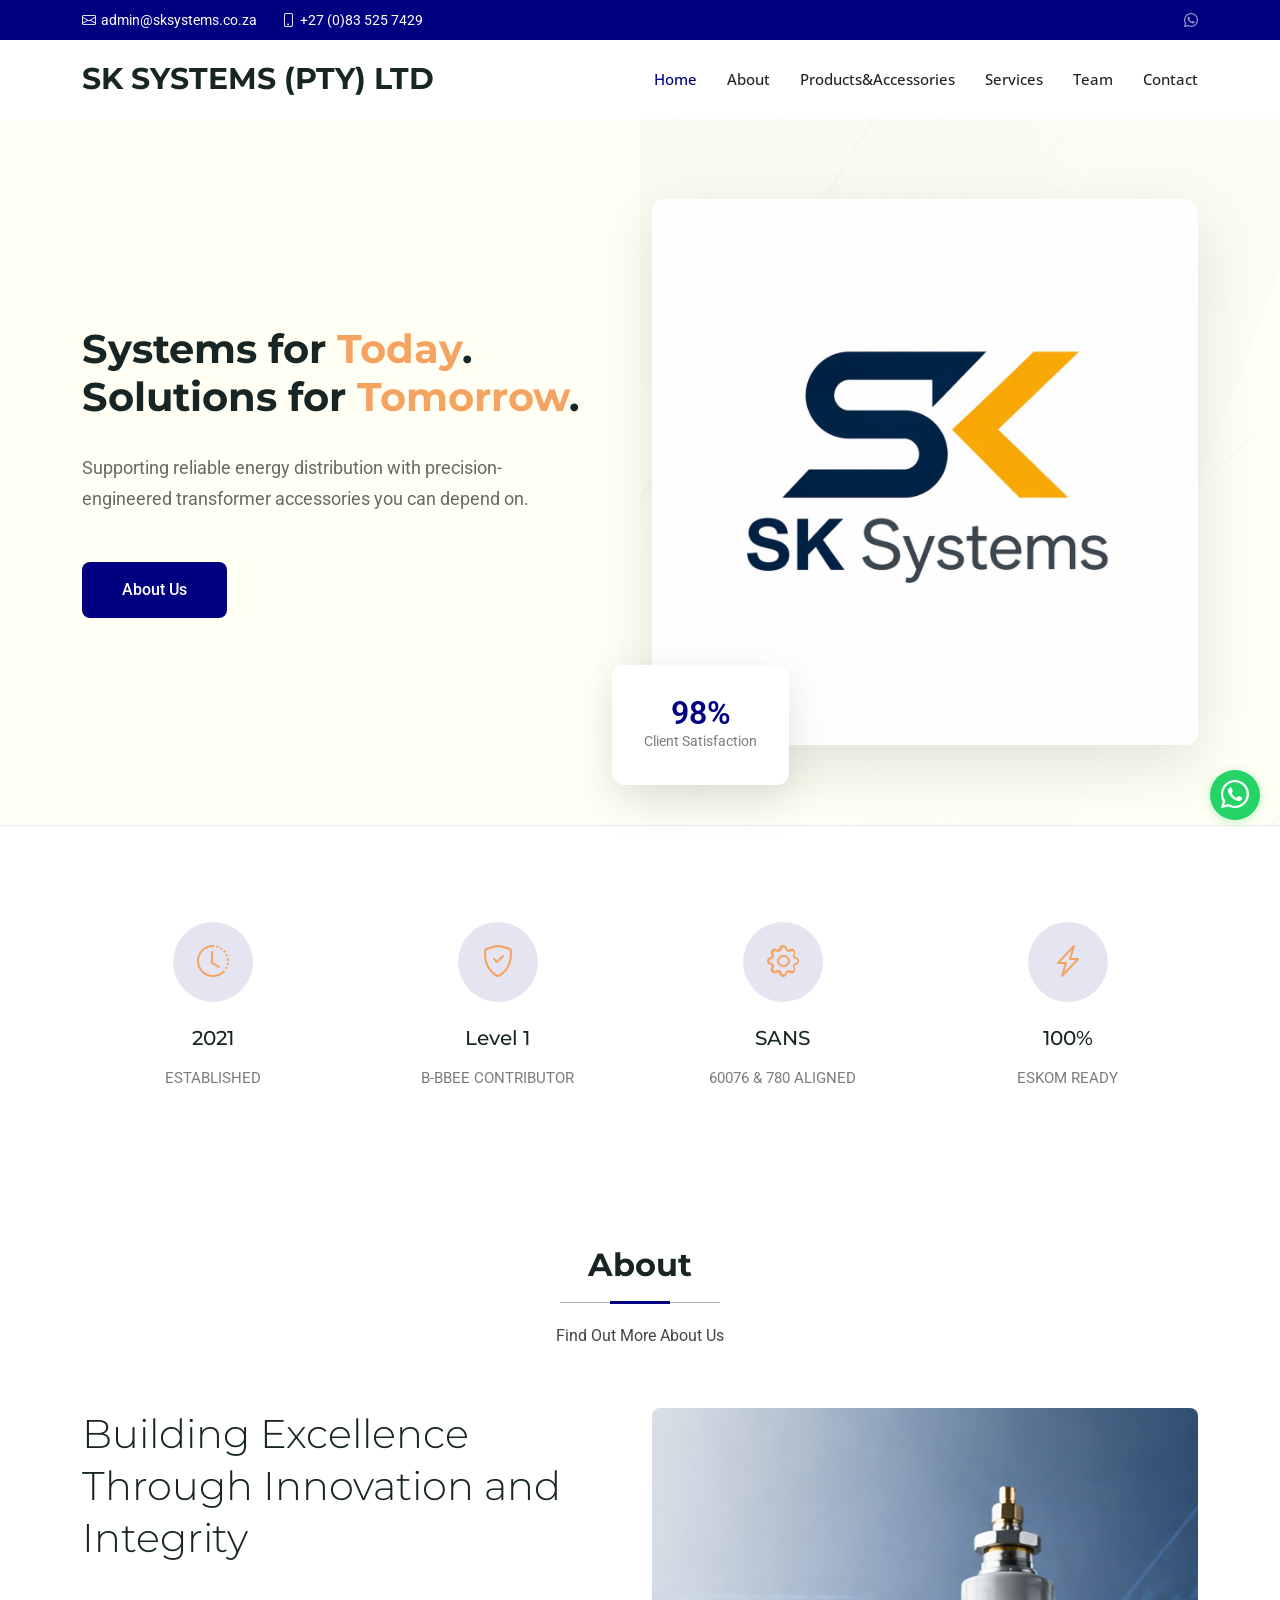
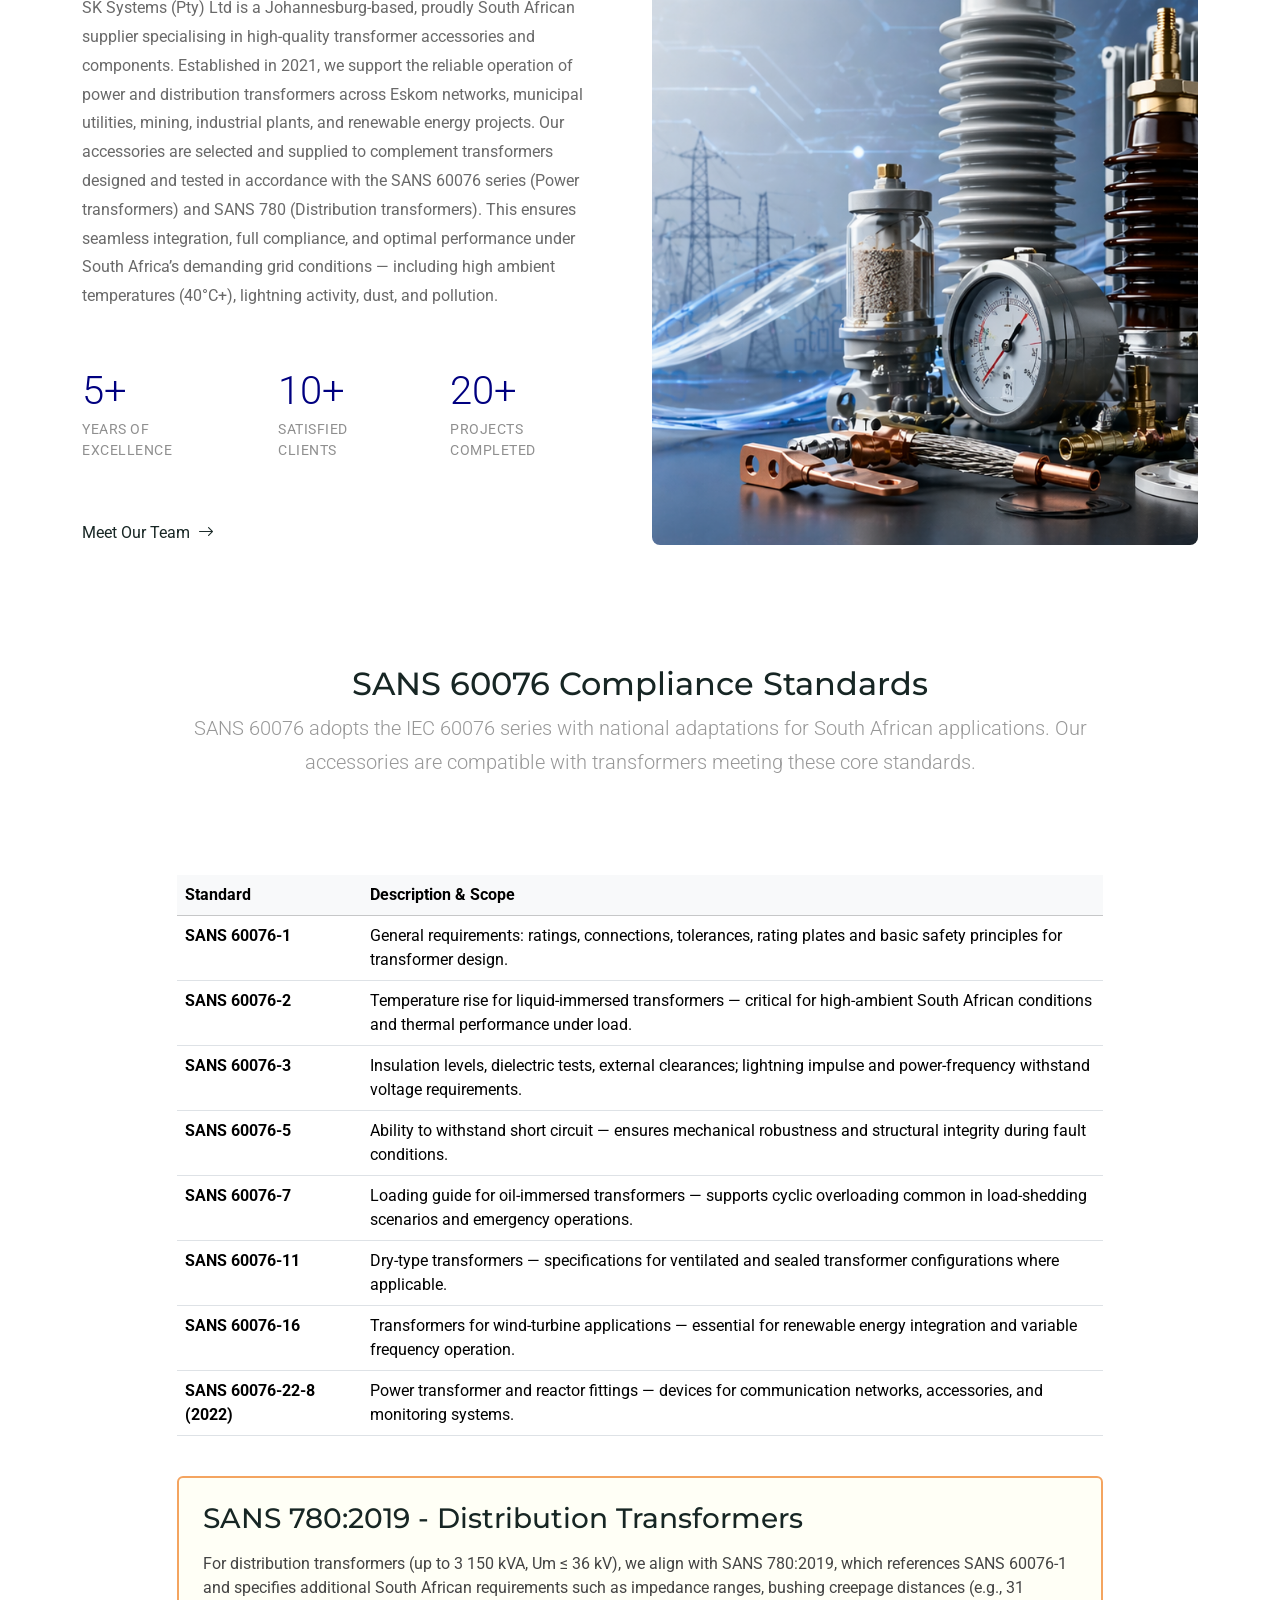
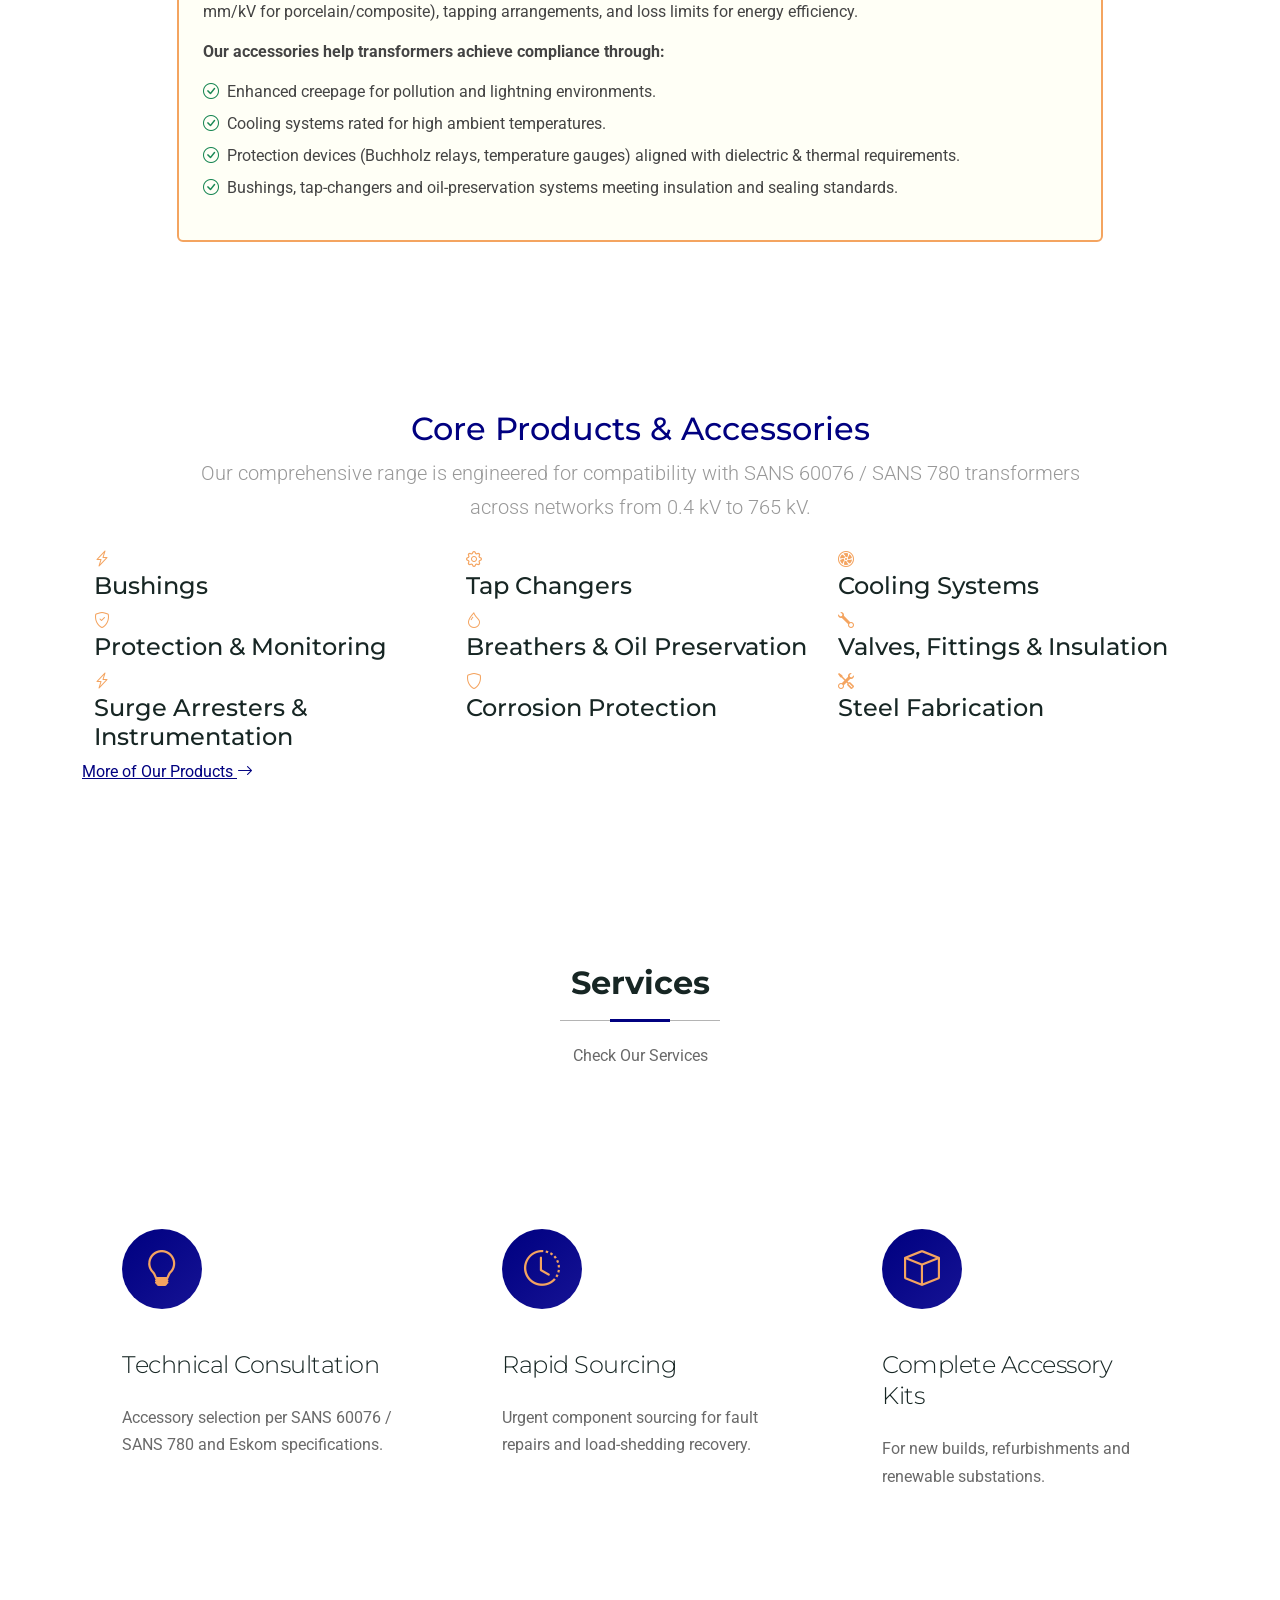
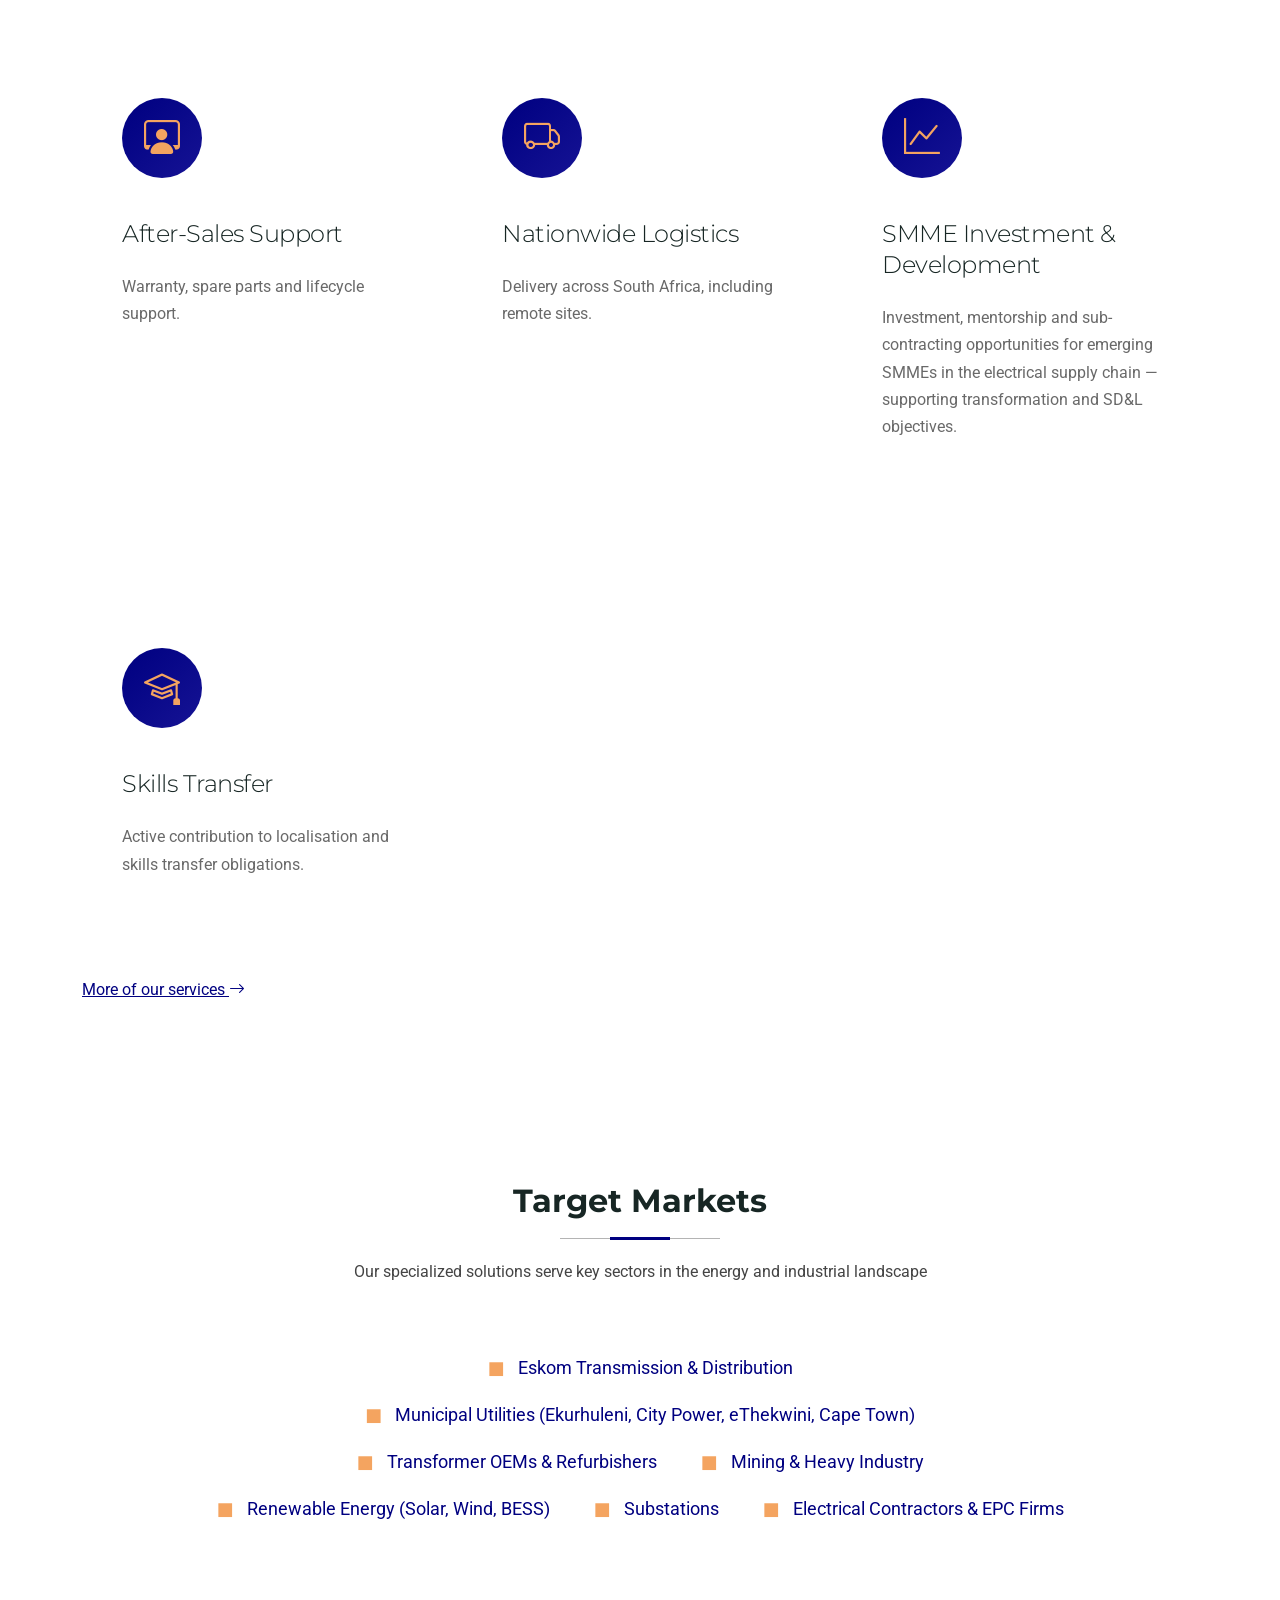
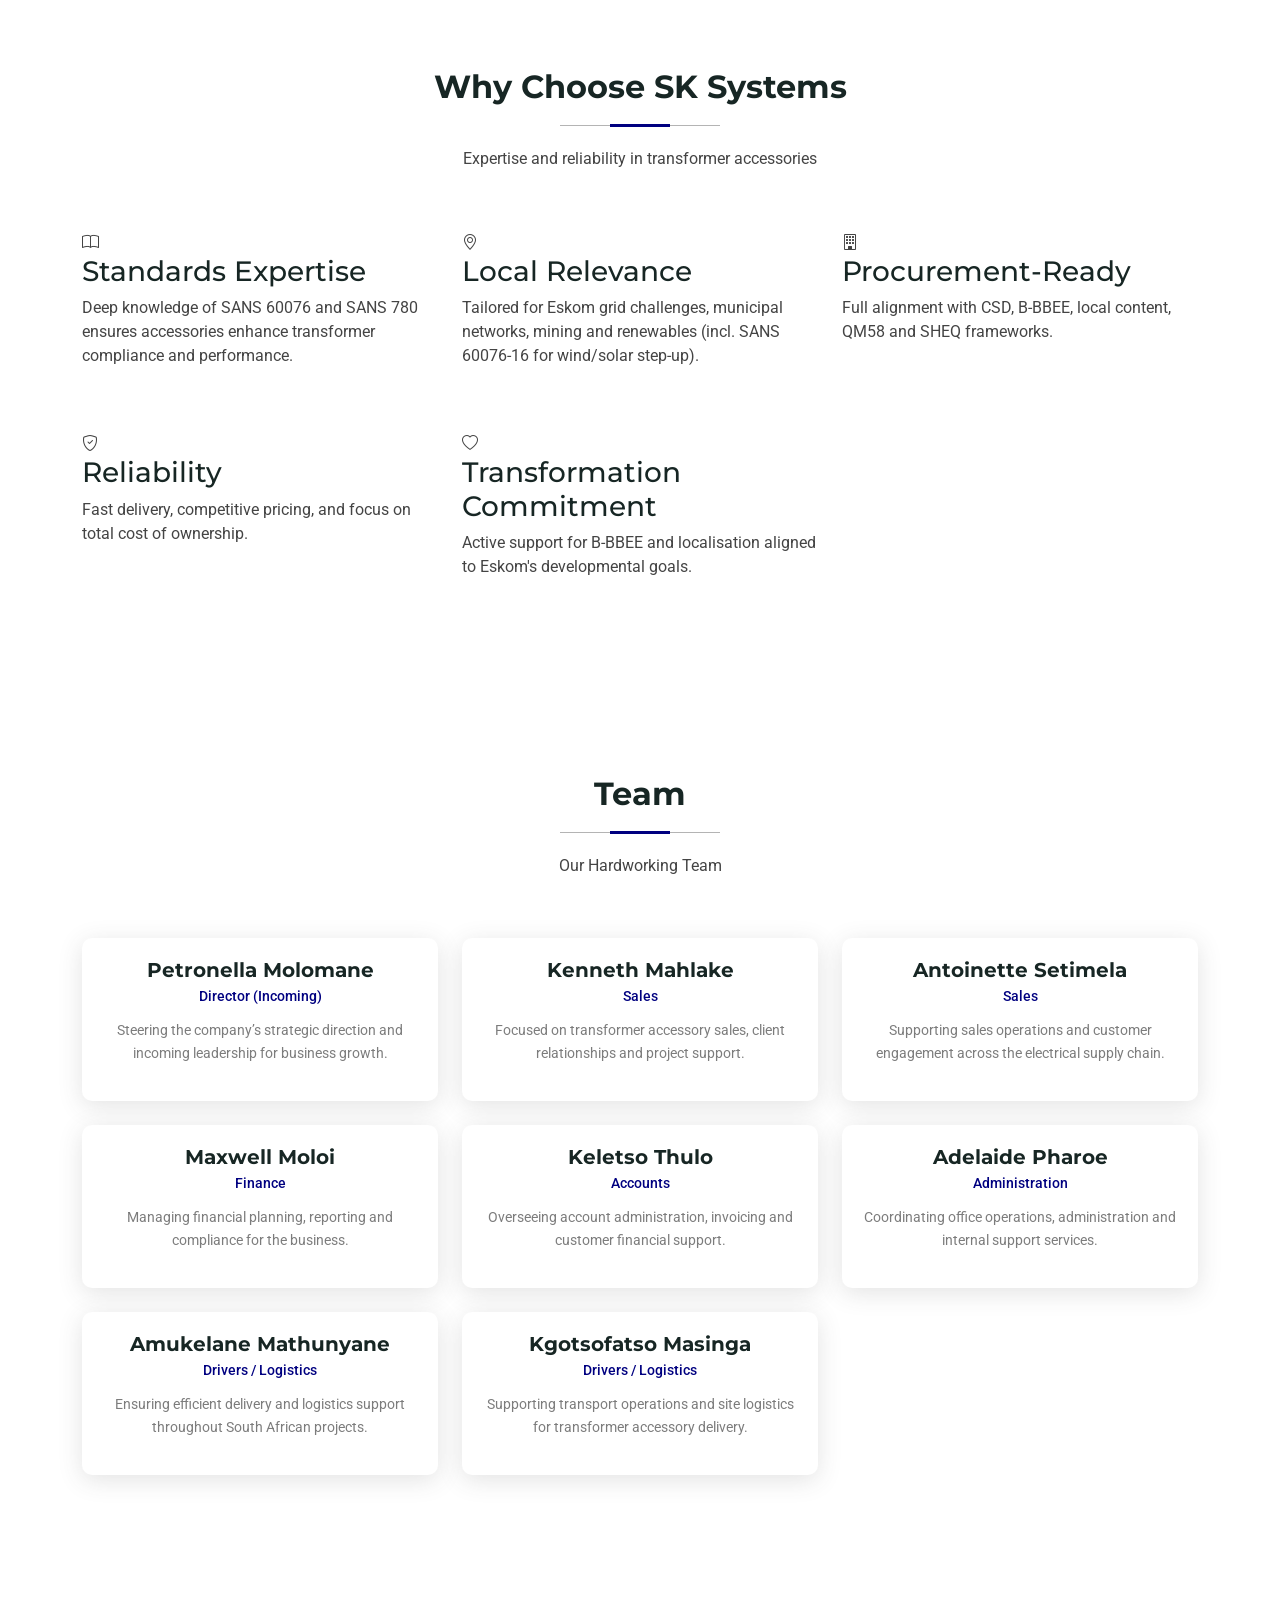
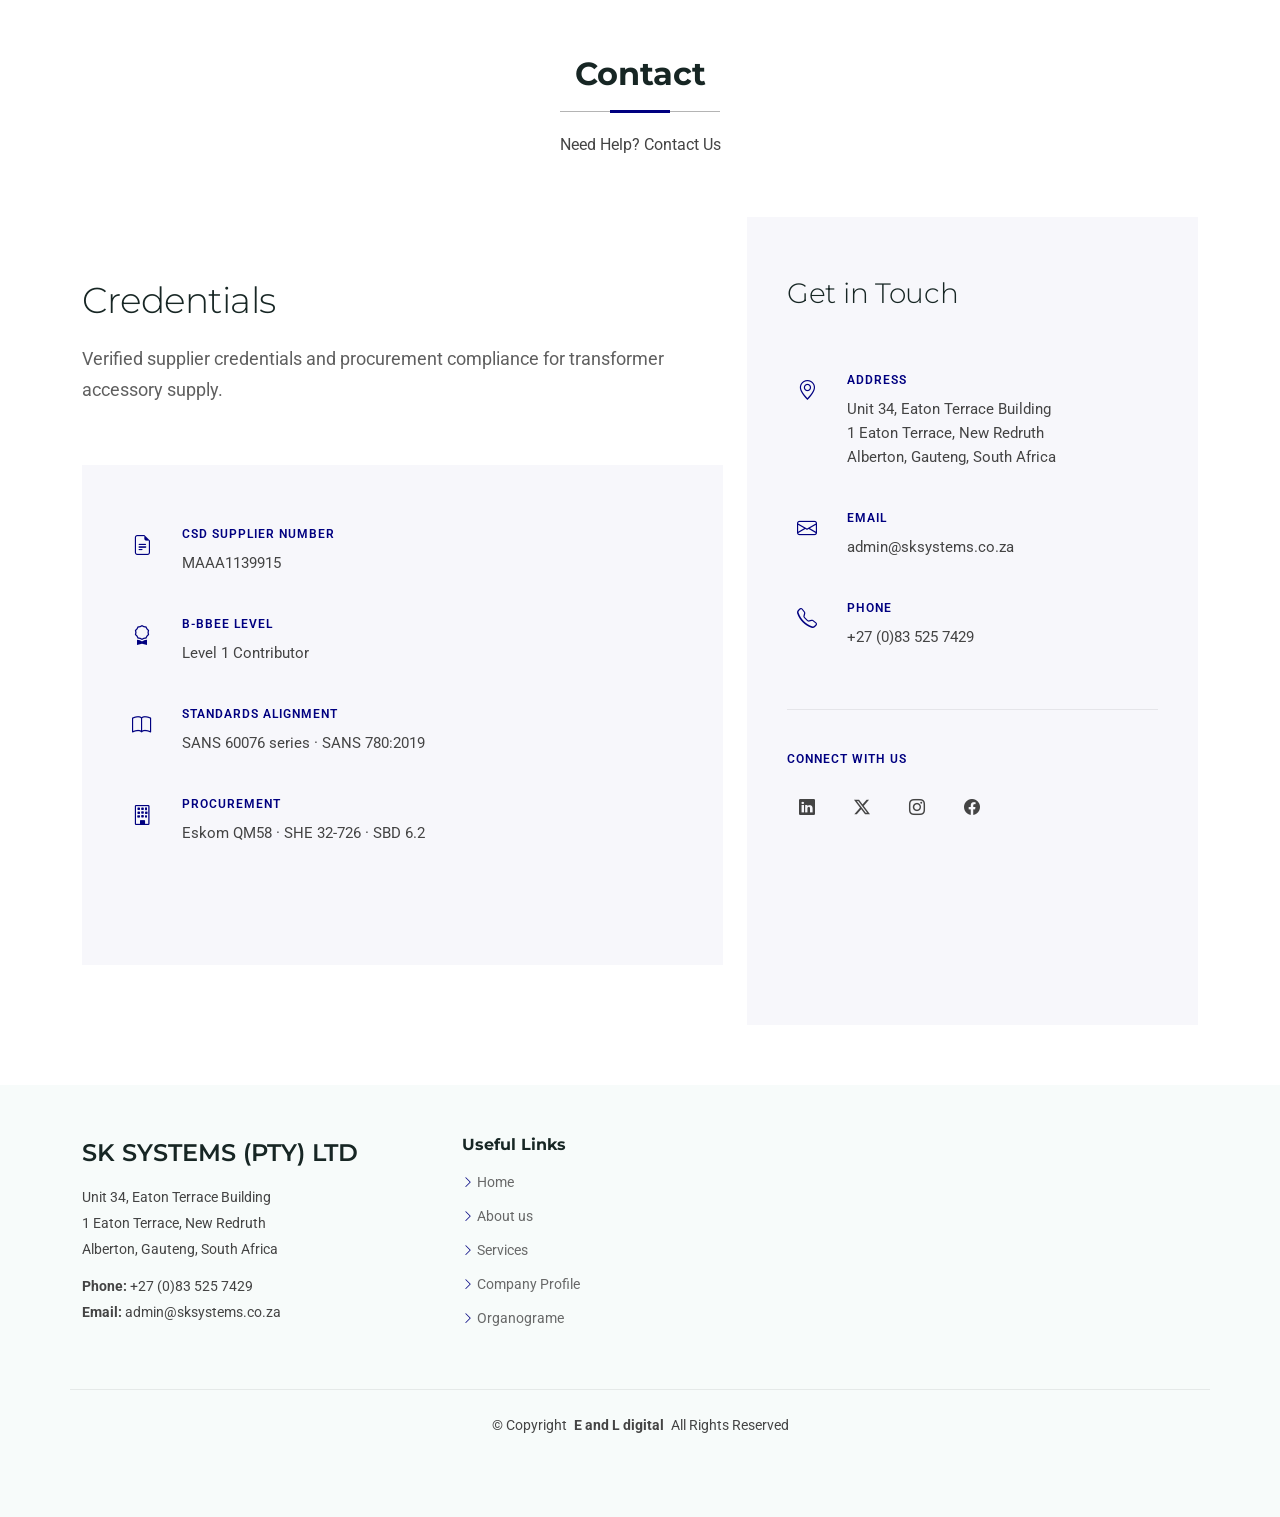
==== index.html @ 5e27b1bf "New Project" ====
<!DOCTYPE html>
<html lang="en">

<head>
  <meta charset="utf-8">
  <meta content="width=device-width, initial-scale=1.0" name="viewport">
  <title>Index - SK SYSTEMS (PTY) LTD Bootstrap Template</title>
  <meta name="description" content="">
  <meta name="keywords" content="">

  <!-- Favicons -->
  <link href="assets/img/favicon.png" rel="icon">
  <link href="assets/img/apple-touch-icon.png" rel="apple-touch-icon">

  <!-- Fonts -->
  <link href="https://fonts.googleapis.com" rel="preconnect">
  <link href="https://fonts.gstatic.com" rel="preconnect" crossorigin>
  <link href="https://fonts.googleapis.com/css2?family=Roboto:ital,wght@0,100;0,300;0,400;0,500;0,700;0,900;1,100;1,300;1,400;1,500;1,700;1,900&family=Open+Sans:ital,wght@0,300;0,400;0,500;0,600;0,700;0,800;1,300;1,400;1,500;1,600;1,700;1,800&family=Montserrat:ital,wght@0,100;0,200;0,300;0,400;0,500;0,600;0,700;0,800;0,900;1,100;1,200;1,300;1,400;1,500;1,600;1,700;1,800;1,900&display=swap" rel="stylesheet">

  <!-- Vendor CSS Files -->
  <link href="assets/vendor/bootstrap/css/bootstrap.min.css" rel="stylesheet">
  <link href="assets/vendor/bootstrap-icons/bootstrap-icons.css" rel="stylesheet">
  <link href="assets/vendor/aos/aos.css" rel="stylesheet">
  <link href="assets/vendor/glightbox/css/glightbox.min.css" rel="stylesheet">
  <link href="assets/vendor/swiper/swiper-bundle.min.css" rel="stylesheet">

  <!-- Main CSS File -->
  <link href="assets/css/main.css" rel="stylesheet">

  <style>
    .hover-navy:hover {
      color: navy !important;
    }
    .feature-item:hover .collapse {
      display: block !important;
      opacity: 1 !important;
    }
    .target-list {
      list-style: none;
      padding: 0;
      text-align: center;
    }
    .target-list li {
      position: relative;
      padding-left: 30px;
      margin-bottom: 15px;
      font-size: 18px;
      color: navy;
      display: inline-block;
      margin: 10px 20px;
    }
    .target-list li:before {
      content: "■";
      position: absolute;
      left: 0;
      color: #F4A460;
      font-weight: bold;
    }
    .whatsapp-link {
      color: #25D366;
      transition: all 0.3s ease;
    }
    .whatsapp-link:hover {
      color: #1ea854;
      transform: scale(1.2);
    }
    .whatsapp-floating {
      position: fixed;
      bottom: 80px;
      right: 20px;
      background-color: #25D366;
      color: white;
      padding: 15px;
      border-radius: 50%;
      text-align: center;
      font-size: 28px;
      cursor: pointer;
      z-index: 999;
      display: flex;
      align-items: center;
      justify-content: center;
      width: 50px;
      height: 50px;
      box-shadow: 0 2px 10px rgba(37, 211, 102, 0.3);
      transition: all 0.3s ease;
    }
    .whatsapp-floating:hover {
      background-color: #1ea854;
      transform: scale(1.1);
      box-shadow: 0 4px 15px rgba(37, 211, 102, 0.5);
    }
  </style>

  <!-- =======================================================
  * Template Name: SK SYSTEMS (PTY) LTD
  * Template URL: https://bootstrapmade.com/corebiz-bootstrap-business-template/
  * Updated: Aug 30 2025 with Bootstrap v5.3.8
  * Author: BootstrapMade.com
  * License: https://bootstrapmade.com/license/
  ======================================================== -->
</head>

<body class="index-page">

  <header id="header" class="header sticky-top">

    <div class="topbar d-flex align-items-center dark-background">
      <div class="container d-flex justify-content-center justify-content-md-between">
        <div class="contact-info d-flex align-items-center">
          <i class="bi bi-envelope d-flex align-items-center"><a href="mailto:admin@sksystems.co.za">admin@sksystems.co.za</a></i>
          <i class="bi bi-phone d-flex align-items-center ms-4"><span>+27 (0)83 525 7429</span></i>
        </div>
        <div class="social-links d-none d-md-flex align-items-center">
          <a href="https://wa.me/27710817412" target="_blank" class="whatsapp-link" title="Chat on WhatsApp"><i class="bi bi-whatsapp"></i></a>
          <!--a href="#" class="twitter"><i class="bi bi-twitter-x"></i></a>
          <a href="#" class="facebook"><i class="bi bi-facebook"></i></a>
          <a href="#" class="instagram"><i class="bi bi-instagram"></i></a>
          <a href="#" class="linkedin"><i class="bi bi-linkedin"></i></a-->
        </div>
      </div>
    </div><!-- End Top Bar -->

    <div class="branding d-flex align-items-cente">

      <div class="container position-relative d-flex align-items-center justify-content-between">
        <a href="index.html" class="logo d-flex align-items-center">
          <!-- Uncomment the line below if you also wish to use an image logo -->
          <!-- <img src="assets/img/logo.webp" alt=""> -->
          <h1 class="sitename">SK SYSTEMS (PTY) LTD</h1>
        </a>

        <nav id="navmenu" class="navmenu">
          <ul>
            <li><a href="#hero" class="active">Home</a></li>
            <li><a href="#about">About</a></li>
            <li><a href="#products">Products&Accessories</a></li>
            <li><a href="#services">Services</a></li>
            <!--li><a href="#portfolio">Portfolio</a></li-->
            <li><a href="#team">Team</a></li>
            <!--li class="dropdown"><a href="#"><span>Dropdown</span> <i class="bi bi-chevron-down toggle-dropdown"></i></a>
              <ul>
                <li><a href="#">Dropdown 1</a></li>
                <li class="dropdown"><a href="#"><span>Deep Dropdown</span> <i class="bi bi-chevron-down toggle-dropdown"></i></a>
                  <ul>
                    <li><a href="#">Deep Dropdown 1</a></li>
                    <li><a href="#">Deep Dropdown 2</a></li>
                    <li><a href="#">Deep Dropdown 3</a></li>
                    <li><a href="#">Deep Dropdown 4</a></li>
                    <li><a href="#">Deep Dropdown 5</a></li>
                  </ul>
                </li>
                <li><a href="#">Dropdown 2</a></li>
                <li><a href="#">Dropdown 3</a></li>
                <li><a href="#">Dropdown 4</a></li>
              </ul>
            </li-->
            <li><a href="#contact">Contact</a></li>
          </ul>
          <i class="mobile-nav-toggle d-xl-none bi bi-list"></i>
        </nav>

      </div>

    </div>

  </header>

  <main class="main">

    <!-- Hero Section -->
    <section id="hero" class="hero section">

      <div class="hero-content">
        <div class="container">
          <div class="row align-items-center">
            <div class="col-lg-6" data-aos="fade-up" data-aos-delay="100">
              <div class="content">
                <h1>Systems for <span style="color: #F4A460;">Today</span>. Solutions for <span style="color: #F4A460;">Tomorrow</span>.</h1>
                <p>Supporting reliable energy distribution with precision-engineered transformer accessories you can depend on.</p>
                <div class="cta-group">
                  <a href="#about" class="btn-primary">About Us</a>
                  <!--a href="https://www.youtube.com/watch?v=Y7f98aduVJ8" class="btn-secondary glightbox"
                    <i class="bi bi-play-circle"></i>
                    <span>Watch Our Story</span-->
                  </a>
                </div>
              </div>
            </div>
            <div class="col-lg-6" data-aos="fade-up" data-aos-delay="200">
              <div class="hero-image">
                <img src="assets/img/Logo.jpeg" alt="Corporate Business" class="img-fluid">
                <div class="floating-card" data-aos="fade-up" data-aos-delay="300">
                  <div class="card-content">
                    <!--div class="metric">
                      <span class="number">20+</span>
                      <span class="label">Successful Projects</span>
                    </div-->
                    <div class="metric">
                      <span class="number">98%</span>
                      <span class="label">Client Satisfaction</span>
                    </div>
                  </div>
                </div>
              </div>
            </div>
          </div>
        </div>

        <div class="hero-features">
          <div class="container">
            <div class="row">
              <div class="col-lg-3 col-md-6" data-aos="fade-up" data-aos-delay="100">
                <div class="feature-item">
                  <div class="icon">
                    <i class="bi bi-clock-history" style="color: #F4A460;"></i>
                  </div>
                  <h4>2021</h4>
                  <p>ESTABLISHED</p>
                </div>
              </div>
              <div class="col-lg-3 col-md-6" data-aos="fade-up" data-aos-delay="200">
                <div class="feature-item">
                  <div class="icon">
                    <i class="bi bi-shield-check" style="color: #F4A460;"></i>
                  </div>
                  <h4>Level 1</h4>
                  <p>B-BBEE CONTRIBUTOR</p>
                </div>
              </div>
              <div class="col-lg-3 col-md-6" data-aos="fade-up" data-aos-delay="300">
                <div class="feature-item">
                  <div class="icon">
                    <i class="bi bi-gear" style="color: #F4A460;"></i>
                  </div>
                  <h4>SANS</h4>
                  <p>60076 & 780 ALIGNED</p>
                </div>
              </div>
              <div class="col-lg-3 col-md-6" data-aos="fade-up" data-aos-delay="400">
                <div class="feature-item">
                  <div class="icon">
                    <i class="bi bi-lightning-charge" style="color: #F4A460;"></i>
                  </div>
                  <h4>100%</h4>
                  <p>ESKOM READY</p>
                </div>
              </div>
            </div>
          </div>
        </div>

      </div>

    </section><!-- /Hero Section -->

    <!-- Featured Services Section
    <section id="featured-services" class="featured-services section light-background">

      <div class="container" data-aos="fade-up" data-aos-delay="100">

        <div class="row g-5">

          <div class="col-lg-3 col-md-6" data-aos="fade-up" data-aos-delay="200">
            <div class="service-item">
              <div class="service-icon">
                <i class="bi bi-brush"></i>
              </div>
              <h3>Creative Design</h3>
              <p>Nulla facilisi morbi tempus iaculis urna id volutpat lacus laoreet non curabitur gravida arcu.</p>
              <a href="service-details.html" class="service-link">
                <span>Explore Service</span>
                <i class="bi bi-arrow-right"></i>
              </a>
            </div>
          </div><!-- End Service Item

          <div class="col-lg-3 col-md-6" data-aos="fade-up" data-aos-delay="300">
            <div class="service-item">
              <div class="service-icon">
                <i class="bi bi-globe"></i>
              </div>
              <h3>Web Development</h3>
              <p>Sed ut perspiciatis unde omnis iste natus error sit voluptatem accusantium doloremque laudantium.</p>
              <a href="service-details.html" class="service-link">
                <span>Explore Service</span>
                <i class="bi bi-arrow-right"></i>
              </a>
            </div>
          </div><!-- End Service Item 

          <div class="col-lg-3 col-md-6" data-aos="fade-up" data-aos-delay="400">
            <div class="service-item">
              <div class="service-icon">
                <i class="bi bi-graph-up-arrow"></i>
              </div>
              <h3>Digital Marketing</h3>
              <p>At vero eos et accusamus et iusto odio dignissimos ducimus qui blanditiis praesentium voluptatum.</p>
              <a href="service-details.html" class="service-link">
                <span>Explore Service</span>
                <i class="bi bi-arrow-right"></i>
              </a>
            </div>
          </div><!-- End Service Item 

          <div class="col-lg-3 col-md-6" data-aos="fade-up" data-aos-delay="500">
            <div class="service-item">
              <div class="service-icon">
                <i class="bi bi-headset"></i>
              </div>
              <h3>Consulting</h3>
              <p>Excepteur sint occaecat cupidatat non proident sunt in culpa qui officia deserunt mollit anim.</p>
              <a href="service-details.html" class="service-link">
                <span>Explore Service</span>
                <i class="bi bi-arrow-right"></i>
              </a>
            </div>
          </div><!-- End Service Item 

        </div>

      </div>

    </section> /Featured Services Section -->

    <!-- About Section -->
    <section id="about" class="about section">

      <!-- Section Title -->
      <div class="container section-title" data-aos="fade-up">
        <h2>About</h2>
        <p>Find Out More About Us</p>
      </div><!-- End Section Title -->

      <div class="container" data-aos="fade-up" data-aos-delay="100">

        <div class="row">
          <div class="col-lg-6" data-aos="fade-right" data-aos-delay="200">
            <div class="content">
              <h2>Building Excellence Through Innovation and Integrity</h2>
              <!--p class="lead">Lorem ipsum dolor sit amet, consectetur adipiscing elit, sed do eiusmod tempor incididunt ut labore et dolore magna aliqua. Ut enim ad minim veniam, quis nostrud exercitation.</p-->

              <div class="description">
                <p>SK Systems (Pty) Ltd is a Johannesburg-based, proudly South African supplier specialising in
                    high-quality transformer accessories and components. Established in 2021, we support the
                    reliable operation of power and distribution transformers across Eskom networks, municipal
                    utilities, mining, industrial plants, and renewable energy projects.
                    Our accessories are selected and supplied to complement transformers designed and tested in
                    accordance with the SANS 60076 series (Power transformers) and SANS 780 (Distribution
                    transformers). This ensures seamless integration, full compliance, and optimal performance
                    under South Africa’s demanding grid conditions — including high ambient temperatures
                    (40°C+), lightning activity, dust, and pollution.
                </p>

                <!--p>Sed ut perspiciatis unde omnis iste natus error sit voluptatem accusantium doloremque laudantium, totam rem aperiam, eaque ipsa quae ab illo inventore veritatis et quasi architecto beatae vitae dicta sunt explicabo.</p-->
              </div>

              <div class="stats-row">
                <div class="stat-item" data-aos="fade-up" data-aos-delay="300">
                  <div class="stat-number">
                    <span data-purecounter-start="0" data-purecounter-end="5" data-purecounter-duration="1" class="purecounter"></span>+
                  </div>
                  <div class="stat-label">Years of Excellence</div>
                </div>

                <div class="stat-item" data-aos="fade-up" data-aos-delay="400">
                  <div class="stat-number">
                    <span data-purecounter-start="0" data-purecounter-end="10" data-purecounter-duration="1" class="purecounter"></span>+
                  </div>
                  <div class="stat-label">Satisfied Clients</div>
                </div>

                <div class="stat-item" data-aos="fade-up" data-aos-delay="500">
                  <div class="stat-number">
                    <span data-purecounter-start="0" data-purecounter-end="20" data-purecounter-duration="1" class="purecounter"></span>+
                  </div>
                  <div class="stat-label">Projects Completed</div>
                </div>
              </div><!-- End Stats Row -->

              <div class="cta-section" data-aos="fade-up" data-aos-delay="300">
                <a href="#team" class="btn-link">Meet Our Team <i class="bi bi-arrow-right"></i></a>
              </div>
            </div>
          </div>

          <div class="col-lg-6" data-aos="fade-left" data-aos-delay="200">
            <div class="image-container">
              <img src="assets/img/about.png" alt="About Us" class="img-fluid">
              <!--div class="image-overlay">
                <div class="overlay-content">
                  <i class="bi bi-award"></i>
                  <!--div class="overlay-text">
                    <h4>Award Winning</h4>
                    <p>Excellence in Service</p>
                  </div
                </div>
              </div-->
            </div>
          </div>
        </div>

      </div>

    </section><!-- /About Section -->

    <!-- Skills Section -->
    <section id="skills" class="skills section">

      <div class="container" data-aos="fade-up" data-aos-delay="100">

        <div class="row justify-content-center mb-5">
          <div class="col-lg-10">
            <div class="intro-content text-center mb-5" data-aos="fade-up" data-aos-delay="150">
              <h2>SANS 60076 Compliance Standards</h2>
              <p class="lead-text">SANS 60076 adopts the IEC 60076 series with national adaptations for South African applications. Our accessories are compatible with transformers meeting these core standards.</p>
            </div>
          </div>
        </div>

        <div class="row justify-content-center">
          <div class="col-lg-10" data-aos="fade-up" data-aos-delay="200">
            <div class="table-responsive">
              <table class="table table-hover standards-table">
                <thead class="table-light">
                  <tr>
                    <th scope="col" style="width: 20%;">Standard</th>
                    <th scope="col" style="width: 80%;">Description &amp; Scope</th>
                  </tr>
                </thead>
                <tbody>
                  <tr>
                    <td class="fw-bold">SANS 60076-1</td>
                    <td>General requirements: ratings, connections, tolerances, rating plates and basic safety principles for transformer design.</td>
                  </tr>
                  <tr>
                    <td class="fw-bold">SANS 60076-2</td>
                    <td>Temperature rise for liquid-immersed transformers — critical for high-ambient South African conditions and thermal performance under load.</td>
                  </tr>
                  <tr>
                    <td class="fw-bold">SANS 60076-3</td>
                    <td>Insulation levels, dielectric tests, external clearances; lightning impulse and power-frequency withstand voltage requirements.</td>
                  </tr>
                  <tr>
                    <td class="fw-bold">SANS 60076-5</td>
                    <td>Ability to withstand short circuit — ensures mechanical robustness and structural integrity during fault conditions.</td>
                  </tr>
                  <tr>
                    <td class="fw-bold">SANS 60076-7</td>
                    <td>Loading guide for oil-immersed transformers — supports cyclic overloading common in load-shedding scenarios and emergency operations.</td>
                  </tr>
                  <tr>
                    <td class="fw-bold">SANS 60076-11</td>
                    <td>Dry-type transformers — specifications for ventilated and sealed transformer configurations where applicable.</td>
                  </tr>
                  <tr>
                    <td class="fw-bold">SANS 60076-16</td>
                    <td>Transformers for wind-turbine applications — essential for renewable energy integration and variable frequency operation.</td>
                  </tr>
                  <tr>
                    <td class="fw-bold">SANS 60076-22-8 (2022)</td>
                    <td>Power transformer and reactor fittings — devices for communication networks, accessories, and monitoring systems.</td>
                  </tr>
                </tbody>
              </table>
            </div>
          </div>
        </div>

        <div class="row justify-content-center mt-4">
          <div class="col-lg-10" data-aos="fade-up" data-aos-delay="300">
            <div class="distribution-standards p-4 rounded" style="background-color: rgba(255, 255, 224, 0.3); border: 2px solid #F4A460;">
              <h3 class="mb-3">SANS 780:2019 - Distribution Transformers</h3>
              <p class="mb-3">For distribution transformers (up to 3 150 kVA, Um ≤ 36 kV), we align with SANS 780:2019, which references SANS 60076-1 and specifies additional South African requirements such as impedance ranges, bushing creepage distances (e.g., 31 mm/kV for porcelain/composite), tapping arrangements, and loss limits for energy efficiency.</p>
              <p class="mb-3"><strong>Our accessories help transformers achieve compliance through:</strong></p>
              <ul class="list-unstyled">
                <li class="mb-2"><i class="bi bi-check-circle text-success me-2"></i>Enhanced creepage for pollution and lightning environments.</li>
                <li class="mb-2"><i class="bi bi-check-circle text-success me-2"></i>Cooling systems rated for high ambient temperatures.</li>
                <li class="mb-2"><i class="bi bi-check-circle text-success me-2"></i>Protection devices (Buchholz relays, temperature gauges) aligned with dielectric & thermal requirements.</li>
                <li class="mb-2"><i class="bi bi-check-circle text-success me-2"></i>Bushings, tap-changers and oil-preservation systems meeting insulation and sealing standards.</li>
              </ul>
            </div>
          </div>
        </div>

        <section id="products" class="products section"></section>
        <div class="row justify-content-center mt-5">
          <div class="col-lg-10">
            <div class="intro-content text-center mb-4" data-aos="fade-up" data-aos-delay="350">
              <h2 style="color: navy;">Core Products &amp; Accessories</h2>
              <p class="lead-text">Our comprehensive range is engineered for compatibility with SANS 60076 / SANS 780 transformers across networks from 0.4 kV to 765 kV.</p>
            </div>
          </div>
        </div>

        <div class="products-grid">
          <div class="container">
            <div class="row">
              <div class="col-lg-4 col-md-6" data-aos="fade-up" data-aos-delay="100">
                <div class="feature-item">
                  <div class="icon">
                    <i class="bi bi-lightning-charge" style="color: #F4A460;"></i>
                  </div>
                  <h4 class="hover-navy">Bushings</h4>
                  <div class="collapse" id="collapse1">
                    <p>Porcelain, composite and resin types with specified creepage (per SANS 780 Table 11) for SA pollution and lightning conditions.</p>
                  </div>
                </div>
              </div>
              <div class="col-lg-4 col-md-6" data-aos="fade-up" data-aos-delay="150">
                <div class="feature-item">
                  <div class="icon">
                    <i class="bi bi-gear" style="color: #F4A460;"></i>
                  </div>
                  <h4 class="hover-navy">Tap Changers</h4>
                  <div class="collapse" id="collapse2">
                    <p>On-load (OLTC) and off-circuit (OCTC) for voltage regulation, aligned with SANS 60076-1 tapping requirements.</p>
                  </div>
                </div>
              </div>
              <div class="col-lg-4 col-md-6" data-aos="fade-up" data-aos-delay="200">
                <div class="feature-item">
                  <div class="icon">
                    <i class="bi bi-fan" style="color: #F4A460;"></i>
                  </div>
                  <h4 class="hover-navy">Cooling Systems</h4>
                  <div class="collapse" id="collapse3">
                    <p>Radiators, fans and pumps designed for temperature-rise limits in SANS 60076-2 — suited to high-ambient conditions.</p>
                  </div>
                </div>
              </div>
              <div class="col-lg-4 col-md-6" data-aos="fade-up" data-aos-delay="250">
                <div class="feature-item">
                  <div class="icon">
                    <i class="bi bi-shield-check" style="color: #F4A460;"></i>
                  </div>
                  <h4 class="hover-navy">Protection &amp; Monitoring</h4>
                  <div class="collapse" id="collapse4">
                    <p>Buchholz relays, pressure-relief devices, oil/winding temperature indicators and oil-level gauges.</p>
                  </div>
                </div>
              </div>
              <div class="col-lg-4 col-md-6" data-aos="fade-up" data-aos-delay="300">
                <div class="feature-item">
                  <div class="icon">
                    <i class="bi bi-droplet" style="color: #F4A460;"></i>
                  </div>
                  <h4 class="hover-navy">Breathers &amp; Oil Preservation</h4>
                  <div class="collapse" id="collapse8">
                    <p>Silica-gel breathers and filtration systems to manage moisture and temperature cycling.</p>
                  </div>
                </div>
              </div>
              <div class="col-lg-4 col-md-6" data-aos="fade-up" data-aos-delay="350">
                <div class="feature-item">
                  <div class="icon">
                    <i class="bi bi-wrench" style="color: #F4A460;"></i>
                  </div>
                  <h4 class="hover-navy">Valves, Fittings &amp; Insulation</h4>
                  <div class="collapse" id="collapse9">
                    <p>Drain valves, gaskets, seals and pressboard components.</p>
                  </div>
                </div>
              </div>
              <div class="col-lg-4 col-md-6" data-aos="fade-up" data-aos-delay="400">
                <div class="feature-item">
                  <div class="icon">
                    <i class="bi bi-lightning-charge" style="color: #F4A460;"></i>
                  </div>
                  <h4 class="hover-navy">Surge Arresters &amp; Instrumentation</h4>
                  <div class="collapse" id="collapse5">
                    <p>Surge arresters, CTs/VTs, nameplates and grounding accessories per SANS 60076-3 clearances.</p>
                  </div>
                </div>
              </div>
              <div class="col-lg-4 col-md-6" data-aos="fade-up" data-aos-delay="450">
                <div class="feature-item">
                  <div class="icon">
                    <i class="bi bi-shield" style="color: #F4A460;"></i>
                  </div>
                  <h4 class="hover-navy">Corrosion Protection</h4>
                  <div class="collapse" id="collapse6">
                    <p>Eskom-approved water-based coatings.</p>
                  </div>
                </div>
              </div>
              <div class="col-lg-4 col-md-6" data-aos="fade-up" data-aos-delay="500">
                <div class="feature-item">
                  <div class="icon">
                    <i class="bi bi-tools" style="color: #F4A460;"></i>
                  </div>
                  <h4 class="hover-navy">Steel Fabrication</h4>
                  <div class="collapse" id="collapse7">
                    <p>Flanges, adapters, copper rods &amp; connectors, flexible couplings and bleeding plugs.</p>
                  </div>
                </div>
              </div>
            </div>
          </div>
          
        </div>
        <div class="cta-section" data-aos="fade-up" data-aos-delay="300">
                <a href="accesories.html" class="btn-link">More of Our Products <i class="bi bi-arrow-right"></i></a>
              </div>

        <!--div class="certification-area mt-5" data-aos="fade-up" data-aos-delay="500">
          <div class="row align-items-center">
            <div class="col-lg-6">
              <div class="cert-content">
                <h4 class="cert-title">Professional Certifications</h4>
                <p class="cert-description">Continuous learning and professional development ensure that skills remain current with industry standards and emerging technologies.</p>
                <div class="cert-list">
                  <div class="cert-item">
                    <i class="bi bi-award"></i>
                    <span>Google UX Design Professional Certificate</span>
                  </div>
                  <div class="cert-item">
                    <i class="bi bi-award"></i>
                    <span>AWS Certified Solutions Architect</span>
                  </div>
                  <div class="cert-item">
                    <i class="bi bi-award"></i>
                    <span>Certified Agile Project Manager</span>
                  </div>
                </div>
              </div>
            </div>
            <div class="col-lg-6">
              <div class="tools-showcase">
                <h5 class="tools-title">Essential Tools</h5>
                <div class="tools-grid">
                  <span class="tool-tag">Figma</span>
                  <span class="tool-tag">React</span>
                  <span class="tool-tag">Node.js</span>
                  <span class="tool-tag">Docker</span>
                  <span class="tool-tag">Sketch</span>
                  <span class="tool-tag">TypeScript</span>
                  <span class="tool-tag">MongoDB</span>
                  <span class="tool-tag">Kubernetes</span>
                </div>
              </div>
            </div>
          </div>
        </div-->

      </div>

    </section><!-- /Skills Section -->

    <!-- Stats Section 
    <section id="stats" class="stats section">

      <div class="container" data-aos="fade-up" data-aos-delay="100">

        <div class="row justify-content-center mb-5">
          <div class="col-lg-8 text-center" data-aos="fade-up" data-aos-delay="200">
            <h2 class="section-headline mb-4">Measurable Excellence in Every Detail</h2>
            <p class="section-description">Vestibulum ante ipsum primis in faucibus orci luctus et ultrices posuere cubilia curae; Mauris viverra veniam sit amet lacus cursus.</p>
          </div>
        </div>

        <div class="stats-grid row g-0 justify-content-center">
          <div class="col-lg-10">
            <div class="stats-container">

              <div class="stat-item" data-aos="fade-up" data-aos-delay="100">
                <div class="stat-content">
                  <div class="stat-number">
                    <span data-purecounter-start="0" data-purecounter-end="15" data-purecounter-duration="2" class="purecounter"></span>K+
                  </div>
                  <div class="stat-divider"></div>
                  <div class="stat-label">Global Partners</div>
                  <p class="stat-description">Collaborating with industry leaders worldwide to deliver exceptional results.</p>
                </div>
              </div>

              <div class="stat-item" data-aos="fade-up" data-aos-delay="200">
                <div class="stat-content">
                  <div class="stat-number">
                    <span data-purecounter-start="0" data-purecounter-end="89" data-purecounter-duration="2" class="purecounter"></span>%
                  </div>
                  <div class="stat-divider"></div>
                  <div class="stat-label">Success Rate</div>
                  <p class="stat-description">Consistently achieving outstanding outcomes across all project categories.</p>
                </div>
              </div>

              <div class="stat-item" data-aos="fade-up" data-aos-delay="300">
                <div class="stat-content">
                  <div class="stat-number">
                    <span data-purecounter-start="0" data-purecounter-end="2.8" data-purecounter-duration="2" class="purecounter"></span>M
                  </div>
                  <div class="stat-divider"></div>
                  <div class="stat-label">Users Served</div>
                  <p class="stat-description">Empowering millions of users with innovative solutions and seamless experiences.</p>
                </div>
              </div>

              <div class="stat-item" data-aos="fade-up" data-aos-delay="400">
                <div class="stat-content">
                  <div class="stat-number">
                    <span data-purecounter-start="0" data-purecounter-end="24" data-purecounter-duration="2" class="purecounter"></span>/7
                  </div>
                  <div class="stat-divider"></div>
                  <div class="stat-label">Support Available</div>
                  <p class="stat-description">Round-the-clock assistance ensuring uninterrupted service and peace of mind.</p>
                </div>
              </div>

            </div>
          </div>
        </div>

        <div class="row justify-content-center mt-5">
          <div class="col-lg-6 text-center" data-aos="fade-up" data-aos-delay="500">
            <div class="achievement-badge">
              <div class="badge-icon">
                <i class="bi bi-award"></i>
              </div>
              <div class="badge-content">
                <h4 class="badge-title">Industry Recognition</h4>
                <p class="badge-text">Awarded "Excellence in Innovation" for three consecutive years by leading industry organizations.</p>
              </div>
            </div>
          </div>
        </div>

      </div>

    </section> /Stats Section -->

    <!-- Clients Section 
    <section id="clients" class="clients section">

      <div class="container" data-aos="fade-up" data-aos-delay="100">

        <div class="row gy-4">
          <div class="col-xl-2 col-lg-3 col-md-4 col-6" data-aos="zoom-in" data-aos-delay="100">
            <div class="client-item">
              <img src="assets/img/clients/clients-1.webp" class="img-fluid" alt="Client 1">
            </div>
          </div><!-- End Client Item 

          <div class="col-xl-2 col-lg-3 col-md-4 col-6" data-aos="zoom-in" data-aos-delay="150">
            <div class="client-item">
              <img src="assets/img/clients/clients-2.webp" class="img-fluid" alt="Client 2">
            </div>
          </div><!-- End Client Item

          <div class="col-xl-2 col-lg-3 col-md-4 col-6" data-aos="zoom-in" data-aos-delay="200">
            <div class="client-item">
              <img src="assets/img/clients/clients-3.webp" class="img-fluid" alt="Client 3">
            </div>
          </div><!-- End Client Item 

          <div class="col-xl-2 col-lg-3 col-md-4 col-6" data-aos="zoom-in" data-aos-delay="250">
            <div class="client-item">
              <img src="assets/img/clients/clients-4.webp" class="img-fluid" alt="Client 4">
            </div>
          </div><!-- End Client Item 

          <div class="col-xl-2 col-lg-3 col-md-4 col-6" data-aos="zoom-in" data-aos-delay="300">
            <div class="client-item">
              <img src="assets/img/clients/clients-5.webp" class="img-fluid" alt="Client 5">
            </div>
          </div><!-- End Client Item 

          <div class="col-xl-2 col-lg-3 col-md-4 col-6" data-aos="zoom-in" data-aos-delay="350">
            <div class="client-item">
              <img src="assets/img/clients/clients-6.webp" class="img-fluid" alt="Client 6">
            </div>
          </div><!-- End Client Item 

        </div>

      </div>

    </section><!-- /Clients Section -->

    <!-- Services Section -->
    <section id="services" class="services section">

      <!-- Section Title -->
      <div class="container section-title" data-aos="fade-up">
        <h2>Services</h2>
        <p>Check Our Services</p>
      </div><!-- End Section Title -->

      <div class="container" data-aos="fade-up" data-aos-delay="100">

        <div class="row gy-5">

          <div class="col-lg-4 col-md-6" data-aos="fade-up" data-aos-delay="200">
            <div class="service-item">
              <div class="service-icon">
                <i class="bi bi-lightbulb" style="color: #F4A460;"></i>
              </div>
              <h3>Technical Consultation</h3>
              <p>Accessory selection per SANS 60076 / SANS 780 and Eskom specifications.</p>
              
            </div>
          </div>

          <div class="col-lg-4 col-md-6" data-aos="fade-up" data-aos-delay="250">
            <div class="service-item">
              <div class="service-icon">
                <i class="bi bi-clock-history" style="color: #F4A460;"></i>
              </div>
              <h3>Rapid Sourcing</h3>
              <p>Urgent component sourcing for fault repairs and load-shedding recovery.</p>
              
            </div>
          </div>

          <div class="col-lg-4 col-md-6" data-aos="fade-up" data-aos-delay="300">
            <div class="service-item">
              <div class="service-icon">
                <i class="bi bi-box" style="color: #F4A460;"></i>
              </div>
              <h3>Complete Accessory Kits</h3>
              <p>For new builds, refurbishments and renewable substations.</p>
              
            </div>
          </div>

          <div class="col-lg-4 col-md-6" data-aos="fade-up" data-aos-delay="200">
            <div class="service-item">
              <div class="service-icon">
                <i class="bi bi-person-workspace" style="color: #F4A460;"></i>
              </div>
              <h3>After-Sales Support</h3>
              <p>Warranty, spare parts and lifecycle support.</p>
              
            </div>
          </div>

          <div class="col-lg-4 col-md-6" data-aos="fade-up" data-aos-delay="250">
            <div class="service-item">
              <div class="service-icon">
                <i class="bi bi-truck" style="color: #F4A460;"></i>
              </div>
              <h3>Nationwide Logistics</h3>
              <p>Delivery across South Africa, including remote sites.</p>
              
            </div>
          </div>

          <div class="col-lg-4 col-md-6" data-aos="fade-up" data-aos-delay="300">
            <div class="service-item">
              <div class="service-icon">
                <i class="bi bi-graph-up" style="color: #F4A460;"></i>
              </div>
              <h3>SMME Investment &amp; Development</h3>
              <p>Investment, mentorship and sub-contracting opportunities for emerging SMMEs in the electrical supply chain — supporting transformation and SD&amp;L objectives.</p>
              
            </div>
          </div>

          <div class="col-lg-4 col-md-6" data-aos="fade-up" data-aos-delay="350">
            <div class="service-item">
              <div class="service-icon">
                <i class="bi bi-mortarboard" style="color: #F4A460;"></i>
              </div>
              <h3>Skills Transfer</h3>
              <p>Active contribution to localisation and skills transfer obligations.</p>
            </div>
          </div>

        </div>
        <div class="cta-section" data-aos="fade-up" data-aos-delay="300">
                <a href="service-details.html" class="btn-link">More of our services <i class="bi bi-arrow-right"></i></a>
              </div>
      </div>
    </section><!-- /Services Section -->

    <!-- Target Markets Section -->
    <section id="target-markets" class="target-markets section">

      <!-- Section Title -->
      <div class="container section-title" data-aos="fade-up">
        <h2>Target Markets</h2>
        <p>Our specialized solutions serve key sectors in the energy and industrial landscape</p>
      </div><!-- End Section Title -->

      <div class="container" data-aos="fade-up" data-aos-delay="100">
        <div class="row justify-content-center">
          <div class="col-lg-10">
            <ul class="target-list">
              <li>Eskom Transmission & Distribution</li>
              <li>Municipal Utilities (Ekurhuleni, City Power, eThekwini, Cape Town)</li>
              <li>Transformer OEMs & Refurbishers</li>
              <li>Mining & Heavy Industry</li>
              <li>Renewable Energy (Solar, Wind, BESS)</li>
              <li>Substations</li>
              <li>Electrical Contractors & EPC Firms</li>
            </ul>
          </div>
        </div>
      </div>

    </section><!-- /Target Markets Section -->

    <!-- Why Choose SK Systems Section -->
    <section id="why-choose" class="why-choose section">

      <!-- Section Title -->
      <div class="container section-title" data-aos="fade-up">
        <h2>Why Choose SK Systems</h2>
        <p>Expertise and reliability in transformer accessories</p>
      </div><!-- End Section Title -->

      <div class="container" data-aos="fade-up" data-aos-delay="100">

        <div class="row gy-5">

          <div class="col-lg-4 col-md-6" data-aos="fade-up" data-aos-delay="200">
            <div class="service-item">
              <div class="service-icon">
                <i class="bi bi-book"></i>
              </div>
              <h3>Standards Expertise</h3>
              <p>Deep knowledge of SANS 60076 and SANS 780 ensures accessories enhance transformer compliance and performance.</p>
            </div>
          </div>

          <div class="col-lg-4 col-md-6" data-aos="fade-up" data-aos-delay="250">
            <div class="service-item">
              <div class="service-icon">
                <i class="bi bi-geo-alt"></i>
              </div>
              <h3>Local Relevance</h3>
              <p>Tailored for Eskom grid challenges, municipal networks, mining and renewables (incl. SANS 60076-16 for wind/solar step-up).</p>
            </div>
          </div>

          <div class="col-lg-4 col-md-6" data-aos="fade-up" data-aos-delay="300">
            <div class="service-item">
              <div class="service-icon">
                <i class="bi bi-building"></i>
              </div>
              <h3>Procurement-Ready</h3>
              <p>Full alignment with CSD, B-BBEE, local content, QM58 and SHEQ frameworks.</p>
            </div>
          </div>

          <div class="col-lg-4 col-md-6" data-aos="fade-up" data-aos-delay="350">
            <div class="service-item">
              <div class="service-icon">
                <i class="bi bi-shield-check"></i>
              </div>
              <h3>Reliability</h3>
              <p>Fast delivery, competitive pricing, and focus on total cost of ownership.</p>
            </div>
          </div>

          <div class="col-lg-4 col-md-6" data-aos="fade-up" data-aos-delay="400">
            <div class="service-item">
              <div class="service-icon">
                <i class="bi bi-heart"></i>
              </div>
              <h3>Transformation Commitment</h3>
              <p>Active support for B-BBEE and localisation aligned to Eskom's developmental goals.</p>
            </div>
          </div>

        </div>

      </div>

    </section><!-- /Why Choose SK Systems Section -->

    <!-- Testimonials Section 
    <section id="testimonials" class="testimonials section light-background">

      <div class="container" data-aos="fade-up" data-aos-delay="100">

        <div class="testimonial-slider swiper init-swiper">
          <script type="application/json" class="swiper-config">
            {
              "loop": true,
              "speed": 600,
              "autoplay": {
                "delay": 4000
              },
              "slidesPerView": 1,
              "spaceBetween": 30,
              "navigation": {
                "nextEl": ".swiper-button-next",
                "prevEl": ".swiper-button-prev"
              },
              "breakpoints": {
                "768": {
                  "slidesPerView": 2
                },
                "1200": {
                  "slidesPerView": 3
                }
              }
            }
          </script>

          <div class="swiper-wrapper">

            <!-- Testimonial Slide 1 
            <div class="swiper-slide">
              <div class="testimonial-item" data-aos="zoom-in" data-aos-delay="200">
                <div class="testimonial-header">
                  <img src="assets/img/person/person-f-12.webp" alt="Client" class="img-fluid" loading="lazy">
                  <div class="rating">
                    <i class="bi bi-star-fill"></i>
                    <i class="bi bi-star-fill"></i>
                    <i class="bi bi-star-fill"></i>
                    <i class="bi bi-star-fill"></i>
                    <i class="bi bi-star-fill"></i>
                  </div>
                </div>
                <div class="testimonial-body">
                  <p>Excepteur sint occaecat cupidatat non proident, sunt in culpa qui officia deserunt mollit anim id est laborum consectetur adipiscing elit sed eiusmod tempor.</p>
                </div>
                <div class="testimonial-footer">
                  <h5>Jessica Martinez</h5>
                  <span>UX Designer</span>
                  <div class="quote-icon">
                    <i class="bi bi-chat-quote-fill"></i>
                  </div>
                </div>
              </div>
            </div><!-- End Testimonial Slide 

            <!-- Testimonial Slide 2 
            <div class="swiper-slide">
              <div class="testimonial-item" data-aos="zoom-in" data-aos-delay="300">
                <div class="testimonial-header">
                  <img src="assets/img/person/person-m-8.webp" alt="Client" class="img-fluid" loading="lazy">
                  <div class="rating">
                    <i class="bi bi-star-fill"></i>
                    <i class="bi bi-star-fill"></i>
                    <i class="bi bi-star-fill"></i>
                    <i class="bi bi-star-fill"></i>
                    <i class="bi bi-star-fill"></i>
                  </div>
                </div>
                <div class="testimonial-body">
                  <p>Duis aute irure dolor in reprehenderit in voluptate velit esse cillum dolore eu fugiat nulla pariatur excepteur sint occaecat cupidatat non proident sunt in culpa.</p>
                </div>
                <div class="testimonial-footer">
                  <h5>David Rodriguez</h5>
                  <span>Software Engineer</span>
                  <div class="quote-icon">
                    <i class="bi bi-chat-quote-fill"></i>
                  </div>
                </div>
              </div>
            </div><!-- End Testimonial Slide 

            <!-- Testimonial Slide 3 
            <div class="swiper-slide">
              <div class="testimonial-item" data-aos="zoom-in" data-aos-delay="400">
                <div class="testimonial-header">
                  <img src="assets/img/person/person-f-6.webp" alt="Client" class="img-fluid" loading="lazy">
                  <div class="rating">
                    <i class="bi bi-star-fill"></i>
                    <i class="bi bi-star-fill"></i>
                    <i class="bi bi-star-fill"></i>
                    <i class="bi bi-star-fill"></i>
                    <i class="bi bi-star-fill"></i>
                  </div>
                </div>
                <div class="testimonial-body">
                  <p>Lorem ipsum dolor sit amet consectetur adipiscing elit sed do eiusmod tempor incididunt ut labore et dolore magna aliqua ut enim ad minim veniam quis nostrud.</p>
                </div>
                <div class="testimonial-footer">
                  <h5>Amanda Wilson</h5>
                  <span>Creative Director</span>
                  <div class="quote-icon">
                    <i class="bi bi-chat-quote-fill"></i>
                  </div>
                </div>
              </div>
            </div><!-- End Testimonial Slide -->

            <!-- Testimonial Slide 4 
            <div class="swiper-slide">
              <div class="testimonial-item" data-aos="zoom-in" data-aos-delay="500">
                <div class="testimonial-header">
                  <img src="assets/img/person/person-m-12.webp" alt="Client" class="img-fluid" loading="lazy">
                  <div class="rating">
                    <i class="bi bi-star-fill"></i>
                    <i class="bi bi-star-fill"></i>
                    <i class="bi bi-star-fill"></i>
                    <i class="bi bi-star-fill"></i>
                    <i class="bi bi-star-fill"></i>
                  </div>
                </div>
                <div class="testimonial-body">
                  <p>Sed ut perspiciatis unde omnis iste natus error sit voluptatem accusantium doloremque laudantium totam rem aperiam eaque ipsa quae ab illo inventore veritatis.</p>
                </div>
                <div class="testimonial-footer">
                  <h5>Ryan Thompson</h5>
                  <span>Business Analyst</span>
                  <div class="quote-icon">
                    <i class="bi bi-chat-quote-fill"></i>
                  </div>
                </div>
              </div>
            </div><!-- End Testimonial Slide 

            <!-- Testimonial Slide 5 
            <div class="swiper-slide">
              <div class="testimonial-item" data-aos="zoom-in" data-aos-delay="600">
                <div class="testimonial-header">
                  <img src="assets/img/person/person-f-10.webp" alt="Client" class="img-fluid" loading="lazy">
                  <div class="rating">
                    <i class="bi bi-star-fill"></i>
                    <i class="bi bi-star-fill"></i>
                    <i class="bi bi-star-fill"></i>
                    <i class="bi bi-star-fill"></i>
                    <i class="bi bi-star-fill"></i>
                  </div>
                </div>
                <div class="testimonial-body">
                  <p>At vero eos et accusamus et iusto odio dignissimos ducimus qui blanditiis praesentium voluptatum deleniti atque corrupti quos dolores et quas molestias excepturi.</p>
                </div>
                <div class="testimonial-footer">
                  <h5>Rachel Chen</h5>
                  <span>Project Manager</span>
                  <div class="quote-icon">
                    <i class="bi bi-chat-quote-fill"></i>
                  </div>
                </div>
              </div>
            </div><!-- End Testimonial Slide 

          </div>

          <div class="swiper-navigation">
            <div class="swiper-button-prev"></div>
            <div class="swiper-button-next"></div>
          </div>

        </div>

      </div>

    </section><!-- /Testimonials Section-->

    <!-- Portfolio Section -->
    <section id="portfolio" class="portfolio section">

      <!-- Section Title 
      <div class="container section-title" data-aos="fade-up">
        <h2>Portfolio</h2>
        <p>Check Our&nbsp; Portfolio</p>
      </div><!-- End Section Title 

      <div class="container" data-aos="fade-up" data-aos-delay="100">

        <div class="isotope-layout" data-default-filter="*" data-layout="fitRows" data-sort="original-order">

          <div class="portfolio-filters-wrapper" data-aos="fade-up" data-aos-delay="100">
            <ul class="portfolio-filters isotope-filters">
              <li data-filter="*" class="filter-active">All Projects</li>
              <li data-filter=".filter-branding">Branding</li>
              <li data-filter=".filter-web">Web Design</li>
              <li data-filter=".filter-print">Print Design</li>
              <li data-filter=".filter-motion">Motion</li>
            </ul>
          </div>

          <div class="row gy-4 portfolio-grid isotope-container" data-aos="fade-up" data-aos-delay="200">

            <div class="col-lg-4 col-md-6 portfolio-item isotope-item filter-branding">
              <div class="portfolio-card">
                <div class="image-container">
                  <img src="assets/img/portfolio/portfolio-3.webp" class="img-fluid" alt="Brand Identity" loading="lazy">
                  <div class="overlay">
                    <div class="overlay-content">
                      <a href="assets/img/portfolio/portfolio-3.webp" class="glightbox zoom-link" title="Brand Identity Project">
                        <i class="bi bi-zoom-in"></i>
                      </a>
                      <a href="portfolio-details.html" class="details-link" title="View Project Details">
                        <i class="bi bi-arrow-right"></i>
                      </a>
                    </div>
                  </div>
                </div>
                <div class="content">
                  <h3>Brand Identity</h3>
                  <p>Corporate branding and visual identity system</p>
                </div>
              </div>
            </div><!-- End Portfolio Item 

            <div class="col-lg-4 col-md-6 portfolio-item isotope-item filter-web">
              <div class="portfolio-card">
                <div class="image-container">
                  <img src="assets/img/portfolio/portfolio-7.webp" class="img-fluid" alt="E-commerce Platform" loading="lazy">
                  <div class="overlay">
                    <div class="overlay-content">
                      <a href="assets/img/portfolio/portfolio-7.webp" class="glightbox zoom-link" title="E-commerce Platform">
                        <i class="bi bi-zoom-in"></i>
                      </a>
                      <a href="portfolio-details.html" class="details-link" title="View Project Details">
                        <i class="bi bi-arrow-right"></i>
                      </a>
                    </div>
                  </div>
                </div>
                <div class="content">
                  <h3>E-commerce Platform</h3>
                  <p>Modern online shopping experience</p>
                </div>
              </div>
            </div><!-- End Portfolio Item 

            <div class="col-lg-4 col-md-6 portfolio-item isotope-item filter-print">
              <div class="portfolio-card">
                <div class="image-container">
                  <img src="assets/img/portfolio/portfolio-portrait-5.webp" class="img-fluid" alt="Magazine Design" loading="lazy">
                  <div class="overlay">
                    <div class="overlay-content">
                      <a href="assets/img/portfolio/portfolio-portrait-5.webp" class="glightbox zoom-link" title="Magazine Design">
                        <i class="bi bi-zoom-in"></i>
                      </a>
                      <a href="portfolio-details.html" class="details-link" title="View Project Details">
                        <i class="bi bi-arrow-right"></i>
                      </a>
                    </div>
                  </div>
                </div>
                <div class="content">
                  <h3>Magazine Design</h3>
                  <p>Editorial layout and typography</p>
                </div>
              </div>
            </div><!-- End Portfolio Item 

            <div class="col-lg-4 col-md-6 portfolio-item isotope-item filter-motion">
              <div class="portfolio-card">
                <div class="image-container">
                  <img src="assets/img/portfolio/portfolio-8.webp" class="img-fluid" alt="Motion Graphics" loading="lazy">
                  <div class="overlay">
                    <div class="overlay-content">
                      <a href="assets/img/portfolio/portfolio-8.webp" class="glightbox zoom-link" title="Motion Graphics">
                        <i class="bi bi-zoom-in"></i>
                      </a>
                      <a href="portfolio-details.html" class="details-link" title="View Project Details">
                        <i class="bi bi-arrow-right"></i>
                      </a>
                    </div>
                  </div>
                </div>
                <div class="content">
                  <h3>Motion Graphics</h3>
                  <p>Animated visual storytelling</p>
                </div>
              </div>
            </div><!-- End Portfolio Item 

            <div class="col-lg-4 col-md-6 portfolio-item isotope-item filter-branding">
              <div class="portfolio-card">
                <div class="image-container">
                  <img src="assets/img/portfolio/portfolio-9.webp" class="img-fluid" alt="Logo Collection" loading="lazy">
                  <div class="overlay">
                    <div class="overlay-content">
                      <a href="assets/img/portfolio/portfolio-9.webp" class="glightbox zoom-link" title="Logo Collection">
                        <i class="bi bi-zoom-in"></i>
                      </a>
                      <a href="portfolio-details.html" class="details-link" title="View Project Details">
                        <i class="bi bi-arrow-right"></i>
                      </a>
                    </div>
                  </div>
                </div>
                <div class="content">
                  <h3>Logo Collection</h3>
                  <p>Diverse brand mark explorations</p>
                </div>
              </div>
            </div><!-- End Portfolio Item 

            <div class="col-lg-4 col-md-6 portfolio-item isotope-item filter-web">
              <div class="portfolio-card">
                <div class="image-container">
                  <img src="assets/img/portfolio/portfolio-portrait-8.webp" class="img-fluid" alt="Mobile App Design" loading="lazy">
                  <div class="overlay">
                    <div class="overlay-content">
                      <a href="assets/img/portfolio/portfolio-portrait-8.webp" class="glightbox zoom-link" title="Mobile App Design">
                        <i class="bi bi-zoom-in"></i>
                      </a>
                      <a href="portfolio-details.html" class="details-link" title="View Project Details">
                        <i class="bi bi-arrow-right"></i>
                      </a>
                    </div>
                  </div>
                </div>
                <div class="content">
                  <h3>Mobile App Design</h3>
                  <p>User-centered interface design</p>
                </div>
              </div>
            </div><!-- End Portfolio Item 

            <div class="col-lg-4 col-md-6 portfolio-item isotope-item filter-print">
              <div class="portfolio-card">
                <div class="image-container">
                  <img src="assets/img/portfolio/portfolio-10.webp" class="img-fluid" alt="Packaging Design" loading="lazy">
                  <div class="overlay">
                    <div class="overlay-content">
                      <a href="assets/img/portfolio/portfolio-10.webp" class="glightbox zoom-link" title="Packaging Design">
                        <i class="bi bi-zoom-in"></i>
                      </a>
                      <a href="portfolio-details.html" class="details-link" title="View Project Details">
                        <i class="bi bi-arrow-right"></i>
                      </a>
                    </div>
                  </div>
                </div>
                <div class="content">
                  <h3>Packaging Design</h3>
                  <p>Sustainable product packaging solutions</p>
                </div>
              </div>
            </div><!-- End Portfolio Item 

            <div class="col-lg-4 col-md-6 portfolio-item isotope-item filter-motion">
              <div class="portfolio-card">
                <div class="image-container">
                  <img src="assets/img/portfolio/portfolio-11.webp" class="img-fluid" alt="Brand Animation" loading="lazy">
                  <div class="overlay">
                    <div class="overlay-content">
                      <a href="assets/img/portfolio/portfolio-11.webp" class="glightbox zoom-link" title="Brand Animation">
                        <i class="bi bi-zoom-in"></i>
                      </a>
                      <a href="portfolio-details.html" class="details-link" title="View Project Details">
                        <i class="bi bi-arrow-right"></i>
                      </a>
                    </div>
                  </div>
                </div>
                <div class="content">
                  <h3>Brand Animation</h3>
                  <p>Dynamic brand identity systems</p>
                </div>
              </div>
            </div><!-- End Portfolio Item 

          </div><!-- End Portfolio Grid 

        </div>

      </div>

    </section><!-- /Portfolio Section -->

    <!-- Team Section -->
    <section id="team" class="team section">

      <!-- Section Title -->
      <div class="container section-title" data-aos="fade-up">
        <h2>Team</h2>
        <p>Our Hardworking Team</p>
      </div><!-- End Section Title -->

      <div class="container" data-aos="fade-up" data-aos-delay="100">

        <div class="row gy-4">

          <div class="col-lg-4 col-md-6" data-aos="fade-up" data-aos-delay="100">
            <div class="member-card">
              <div class="member-content">
                <h4 class="member-name">Petronella Molomane</h4>
                <span class="member-role">Director (Incoming)</span>
                <p class="member-bio">Steering the company’s strategic direction and incoming leadership for business growth.</p>
              </div>
            </div>
          </div><!-- End Team Member -->

          <div class="col-lg-4 col-md-6" data-aos="fade-up" data-aos-delay="150">
            <div class="member-card">
              <div class="member-content">
                <h4 class="member-name">Kenneth Mahlake</h4>
                <span class="member-role">Sales</span>
                <p class="member-bio">Focused on transformer accessory sales, client relationships and project support.</p>
              </div>
            </div>
          </div><!-- End Team Member -->

          <div class="col-lg-4 col-md-6" data-aos="fade-up" data-aos-delay="200">
            <div class="member-card">
              <div class="member-content">
                <h4 class="member-name">Antoinette Setimela</h4>
                <span class="member-role">Sales</span>
                <p class="member-bio">Supporting sales operations and customer engagement across the electrical supply chain.</p>
              </div>
            </div>
          </div><!-- End Team Member -->

          <div class="col-lg-4 col-md-6" data-aos="fade-up" data-aos-delay="250">
            <div class="member-card">
              <div class="member-content">
                <h4 class="member-name">Maxwell Moloi</h4>
                <span class="member-role">Finance</span>
                <p class="member-bio">Managing financial planning, reporting and compliance for the business.</p>
              </div>
            </div>
          </div><!-- End Team Member -->

          <div class="col-lg-4 col-md-6" data-aos="fade-up" data-aos-delay="300">
            <div class="member-card">
              <div class="member-content">
                <h4 class="member-name">Keletso Thulo</h4>
                <span class="member-role">Accounts</span>
                <p class="member-bio">Overseeing account administration, invoicing and customer financial support.</p>
              </div>
            </div>
          </div><!-- End Team Member -->

          <div class="col-lg-4 col-md-6" data-aos="fade-up" data-aos-delay="350">
            <div class="member-card">
              <div class="member-content">
                <h4 class="member-name">Adelaide Pharoe</h4>
                <span class="member-role">Administration</span>
                <p class="member-bio">Coordinating office operations, administration and internal support services.</p>
              </div>
            </div>
          </div><!-- End Team Member -->

          <div class="col-lg-4 col-md-6" data-aos="fade-up" data-aos-delay="400">
            <div class="member-card">
              <div class="member-content">
                <h4 class="member-name">Amukelane Mathunyane</h4>
                <span class="member-role">Drivers / Logistics</span>
                <p class="member-bio">Ensuring efficient delivery and logistics support throughout South African projects.</p>
              </div>
            </div>
          </div><!-- End Team Member -->

          <div class="col-lg-4 col-md-6" data-aos="fade-up" data-aos-delay="450">
            <div class="member-card">
              <div class="member-content">
                <h4 class="member-name">Kgotsofatso Masinga</h4>
                <span class="member-role">Drivers / Logistics</span>
                <p class="member-bio">Supporting transport operations and site logistics for transformer accessory delivery.</p>
              </div>
            </div>
          </div><!-- End Team Member -->

        </div>

      </div>

    </section><!-- /Team Section -->

    <!-- Pricing Section 
    <section id="pricing" class="pricing section">

      <!-- Section Title 
      <div class="container section-title" data-aos="fade-up">
        <h2>Pricing</h2>
        <p>Check our Pricing</p>
      </div><!-- End Section Title

      <div class="container" data-aos="fade-up" data-aos-delay="100">

        <div class="pricing-toggle-container mb-5" data-aos="zoom-in" data-aos-delay="150">
          <div class="pricing-toggle d-inline-flex align-items-center gap-3 px-3 py-2 rounded-pill">
            <span class="monthly active">Monthly</span>
            <label class="switch m-0">
              <input type="checkbox" aria-label="Toggle pricing">
              <span class="slider"></span>
            </label>
            <span class="yearly">Yearly</span>
          </div>
          <p class="hint mt-3 mb-0 small">Lorem ipsum dolor sit amet, consectetur adipiscing elit sed do eiusmod tempor.</p>
        </div>

        <div class="row gy-4">

          <div class="col-lg-4" data-aos="fade-up" data-aos-delay="200">
            <article class="price-card h-100">
              <div class="card-head">
                <span class="badge-title">Starter</span>
                <h3 class="title">Lorem Dolor Sit</h3>
                <p class="subtitle">Ut enim ad minim veniam quis nostrud exercitation ullamco laboris.</p>
                <div class="price-wrap">
                  <span class="price price-monthly"><sup>$</sup>12<span class="period">/mo</span></span>
                  <span class="price price-yearly"><sup>$</sup>120<span class="period">/yr</span></span>
                </div>
              </div>

              <ul class="feature-list list-unstyled mb-4">
                <li><i class="bi bi-check-circle"></i> Lorem ipsum dolor amet</li>
                <li><i class="bi bi-check-circle"></i> Consectetur adipiscing elit</li>
                <li><i class="bi bi-check-circle"></i> Sed do eiusmod tempor</li>
                <li class="muted"><i class="bi bi-dash-circle"></i> Incididunt ut labore</li>
                <li class="muted"><i class="bi bi-dash-circle"></i> Dolore magna aliqua</li>
              </ul>

              <div class="cta">
                <a href="#" class="btn btn-choose w-100">Get Started</a>
              </div>
            </article><!-- End Pricing Item 
          </div>

          <div class="col-lg-4" data-aos="fade-up" data-aos-delay="250">
            <article class="price-card featured h-100 position-relative">
              <div class="ribbon"><i class="bi bi-star-fill"></i> Popular</div>

              <div class="card-head">
                <span class="badge-title">Pro</span>
                <h3 class="title">Cras Aenean Quam</h3>
                <p class="subtitle">Duis aute irure dolor in reprehenderit in voluptate velit esse cillum.</p>
                <div class="price-wrap">
                  <span class="price price-monthly"><sup>$</sup>29<span class="period">/mo</span></span>
                  <span class="price price-yearly"><sup>$</sup>290<span class="period">/yr</span></span>
                </div>
              </div>

              <ul class="feature-list list-unstyled mb-4">
                <li><i class="bi bi-check-circle"></i> Excepteur sint occaecat</li>
                <li><i class="bi bi-check-circle"></i> Cupidatat non proident</li>
                <li><i class="bi bi-check-circle"></i> Sunt in culpa qui officia</li>
                <li><i class="bi bi-check-circle"></i> Deserunt mollit anim id</li>
                <li><i class="bi bi-check-circle"></i> Est laborum commodo</li>
              </ul>

              <div class="cta">
                <a href="#" class="btn btn-choose w-100">Choose Pro</a>
              </div>
            </article><!-- End Pricing Item 
          </div>

          <div class="col-lg-4" data-aos="fade-up" data-aos-delay="300">
            <article class="price-card h-100">
              <div class="card-head">
                <span class="badge-title">Business</span>
                <h3 class="title">Porta Parturient</h3>
                <p class="subtitle">Quis autem vel eum iure reprehenderit qui in ea voluptate velit esse.</p>
                <div class="price-wrap">
                  <span class="price price-monthly"><sup>$</sup>59<span class="period">/mo</span></span>
                  <span class="price price-yearly"><sup>$</sup>590<span class="period">/yr</span></span>
                </div>
              </div>

              <ul class="feature-list list-unstyled mb-4">
                <li><i class="bi bi-check-circle"></i> Quam nihil molestiae</li>
                <li><i class="bi bi-check-circle"></i> Consequatur vel illum</li>
                <li><i class="bi bi-check-circle"></i> Qui dolorem eum fugiat</li>
                <li><i class="bi bi-check-circle"></i> Quis nostrum exercitationem</li>
                <li><i class="bi bi-check-circle"></i> Ullam corporis suscipit</li>
              </ul>

              <div class="cta">
                <a href="#" class="btn btn-choose w-100">Start Business</a>
              </div>
            </article><!-- End Pricing Item -->
          </div>

        </div>

      </div>

    </section><!-- /Pricing Section -->

    <!-- Faq Section 
    <section id="faq" class="faq section light-background">

      <!-- Section Title
      <div class="container section-title" data-aos="fade-up">
        <h2>F.A.Q</h2>
        <p>Frequently Asked Questions</p>
      </div><!-- End Section Title 

      <!--div class="container" data-aos="fade-up" data-aos-delay="100">

        <div class="row justify-content-center">
          <div class="col-lg-9">

            <div class="faq-wrapper">

              <div class="faq-item faq-active" data-aos="fade-up" data-aos-delay="150">
                <div class="faq-header">
                  <span class="faq-number">01</span>
                  <h4>Donec sollicitudin molestie malesuada proin eget tortor?</h4>
                  <div class="faq-toggle">
                    <i class="bi bi-plus"></i>
                    <i class="bi bi-dash"></i>
                  </div>
                </div>
                <div class="faq-content">
                  <div class="content-inner">
                    <p>Curabitur arcu erat, accumsan id imperdiet et, porttitor at sem. Donec rutrum congue leo eget malesuada. Vestibulum ante ipsum primis in faucibus orci luctus et ultrices posuere cubilia curae.</p>
                  </div>
                </div>
              </div><!-- End FAQ Item 

              <div class="faq-item" data-aos="fade-up" data-aos-delay="200">
                <div class="faq-header">
                  <span class="faq-number">02</span>
                  <h4>Sed porttitor lectus nibh vivamus magna justo?</h4>
                  <div class="faq-toggle">
                    <i class="bi bi-plus"></i>
                    <i class="bi bi-dash"></i>
                  </div>
                </div>
                <div class="faq-content">
                  <div class="content-inner">
                    <p>Nulla porttitor accumsan tincidunt. Mauris blandit aliquet elit, eget tincidunt nibh pulvinar a. Cras ultricies ligula sed magna dictum porta. Vivamus suscipit tortor eget felis porttitor volutpat.</p>
                  </div>
                </div>
              </div><!-- End FAQ Item 

              <div class="faq-item" data-aos="fade-up" data-aos-delay="250">
                <div class="faq-header">
                  <span class="faq-number">03</span>
                  <h4>Pellentesque habitant morbi tristique senectus?</h4>
                  <div class="faq-toggle">
                    <i class="bi bi-plus"></i>
                    <i class="bi bi-dash"></i>
                  </div>
                </div>
                <div class="faq-content">
                  <div class="content-inner">
                    <p>Quisque velit nisi, pretium ut lacinia in, elementum id enim. Vestibulum ac diam sit amet quam vehicula elementum sed sit amet dui. Donec sollicitudin molestie malesuada.</p>
                  </div>
                </div>
              </div><!-- End FAQ Item

              <div class="faq-item" data-aos="fade-up" data-aos-delay="300">
                <div class="faq-header">
                  <span class="faq-number">04</span>
                  <h4>Lorem ipsum dolor sit amet consectetur adipiscing?</h4>
                  <div class="faq-toggle">
                    <i class="bi bi-plus"></i>
                    <i class="bi bi-dash"></i>
                  </div>
                </div>
                <div class="faq-content">
                  <div class="content-inner">
                    <p>Sed ut perspiciatis unde omnis iste natus error sit voluptatem accusantium doloremque laudantium. Totam rem aperiam, eaque ipsa quae ab illo inventore veritatis et quasi architecto.</p>
                  </div>
                </div>
              </div><!-- End FAQ Item 

              <div class="faq-item" data-aos="fade-up" data-aos-delay="350">
                <div class="faq-header">
                  <span class="faq-number">05</span>
                  <h4>Curabitur aliquet quam id dui posuere blandit?</h4>
                  <div class="faq-toggle">
                    <i class="bi bi-plus"></i>
                    <i class="bi bi-dash"></i>
                  </div>
                </div>
                <div class="faq-content">
                  <div class="content-inner">
                    <p>At vero eos et accusamus et iusto odio dignissimos ducimus qui blanditiis praesentium voluptatum deleniti atque corrupti quos dolores et quas molestias excepturi sint occaecati.</p>
                  </div>
                </div>
              </div><!-- End FAQ Item 

            </div>

          </div>
        </div>

      </div

    </section><!-- /Faq Section -->

    <!-- Contact Section -->
    <section id="contact" class="contact section">
      <!-- Section Title -->
      <div class="container section-title" data-aos="fade-up">
        <h2>Contact</h2>
        <p>Need Help? Contact Us</p>
      </div><!-- End Section Title -->

      <div class="container" data-aos="fade-up" data-aos-delay="100">
        <div class="row align-items-stretch">
          <div class="col-lg-7 order-lg-1 order-2" data-aos="fade-right" data-aos-delay="200">

            <div class="contact-form-container">
              <div class="form-intro">
                <h2>Credentials</h2>
                <p>Verified supplier credentials and procurement compliance for transformer accessory supply.</p>
              </div>

              <div class="contact-sidebar contact-credentials">
                <div class="contact-methods">
                  <div class="contact-method" data-aos="fade-in" data-aos-delay="250">
                    <div class="contact-icon">
                      <i class="bi bi-file-earmark-text"></i>
                    </div>
                    <div class="contact-details">
                      <span class="method-label">CSD Supplier Number</span>
                      <p>MAAA1139915</p>
                    </div>
                  </div>

                  <div class="contact-method" data-aos="fade-in" data-aos-delay="300">
                    <div class="contact-icon">
                      <i class="bi bi-award"></i>
                    </div>
                    <div class="contact-details">
                      <span class="method-label">B-BBEE Level</span>
                      <p>Level 1 Contributor</p>
                    </div>
                  </div>

                  <div class="contact-method" data-aos="fade-in" data-aos-delay="350">
                    <div class="contact-icon">
                      <i class="bi bi-book"></i>
                    </div>
                    <div class="contact-details">
                      <span class="method-label">Standards Alignment</span>
                      <p>SANS 60076 series · SANS 780:2019</p>
                    </div>
                  </div>

                  <div class="contact-method" data-aos="fade-in" data-aos-delay="400">
                    <div class="contact-icon">
                      <i class="bi bi-building"></i>
                    </div>
                    <div class="contact-details">
                      <span class="method-label">Procurement</span>
                      <p>Eskom QM58 · SHE 32-726 · SBD 6.2</p>
                    </div>
                  </div>
                </div>
              </div>
            </div>
          </div>

          <div class="col-lg-5 order-lg-2 order-1" data-aos="fade-left" data-aos-delay="300">
            <div class="contact-sidebar">
              <div class="contact-header">
                <h3>Get in Touch</h3>
                <!--p>Sed do eiusmod tempor incididunt ut labore et dolore magna aliqua ut enim ad minim veniam quis nostrud.</p-->
              </div>

              <div class="contact-methods">
                <div class="contact-method" data-aos="fade-in" data-aos-delay="350">
                  <div class="contact-icon">
                    <i class="bi bi-geo-alt"></i>
                  </div>
                  <div class="contact-details">
                    <span class="method-label">Address</span>
                    <p>Unit 34, Eaton Terrace Building<br>1 Eaton Terrace, New Redruth<br>Alberton, Gauteng, South Africa</p>
                  </div>
                </div>

                <div class="contact-method" data-aos="fade-in" data-aos-delay="400">
                  <div class="contact-icon">
                    <i class="bi bi-envelope"></i>
                  </div>
                  <div class="contact-details">
                    <span class="method-label">Email</span>
                    <p>admin@sksystems.co.za</p>
                  </div>
                </div>

                <div class="contact-method" data-aos="fade-in" data-aos-delay="450">
                  <div class="contact-icon">
                    <i class="bi bi-telephone"></i>
                  </div>
                  <div class="contact-details">
                    <span class="method-label">Phone</span>
                    <p>+27 (0)83 525 7429</p>
                  </div>
                </div>

                <!--div class="contact-method" data-aos="fade-in" data-aos-delay="500">
                  <div class="contact-icon">
                    <i class="bi bi-globe"></i>
                  </div>
                  <div class="contact-details">
                    <span class="method-label">Website</span>
                    <p>www.sksystems.co.za</p>
                  </div>
                </div-->
              </div>

              <div class="connect-section" data-aos="fade-up" data-aos-delay="550">
                <span class="connect-label">Connect with us</span>
                <div class="social-links">
                  <a href="#" class="social-link">
                    <i class="bi bi-linkedin"></i>
                  </a>
                  <a href="#" class="social-link">
                    <i class="bi bi-twitter-x"></i>
                  </a>
                  <a href="#" class="social-link">
                    <i class="bi bi-instagram"></i>
                  </a>
                  <a href="#" class="social-link">
                    <i class="bi bi-facebook"></i>
                  </a>
                </div>
              </div>
            </div>
          </div>
        </div>
      </div>
    </section><!-- /Contact Section -->

  </main>

  <footer id="footer" class="footer light-background">

    <!--div class="footer-newsletter">
      <div class="container">
        <div class="row justify-content-center text-center">
          <div class="col-lg-6">
            <h4>Join Our Newsletter</h4>
            <p>Subscribe to our newsletter and receive the latest news about our products and services!</p>
            <form action="forms/newsletter.php" method="post" class="php-email-form">
              <div class="newsletter-form"><input type="email" name="email"><input type="submit" value="Subscribe"></div>
              <div class="loading">Loading</div>
              <div class="error-message"></div>
              <div class="sent-message">Your subscription request has been sent. Thank you!</div>
            </form>
          </div>
        </div>
      </div>
    </div-->

    <div class="container footer-top">
      <div class="row gy-4">
        <div class="col-lg-4 col-md-6 footer-about">
          <a href="index.html" class="d-flex align-items-center">
            <span class="sitename">SK SYSTEMS (PTY) LTD</span>
          </a>
          <div class="footer-contact pt-3">
            <p>Unit 34, Eaton Terrace Building</p>
            <p>1 Eaton Terrace, New Redruth</p>
            <p>Alberton, Gauteng, South Africa</p>
            <p class="mt-3"><strong>Phone:</strong> <span>+27 (0)83 525 7429</span></p>
            <p><strong>Email:</strong> <span>admin@sksystems.co.za</span></p>
          </div>
        </div>

        <div class="col-lg-2 col-md-3 footer-links">
          <h4>Useful Links</h4>
          <ul>
            <li><i class="bi bi-chevron-right"></i> <a href="index.html">Home</a></li>
            <li><i class="bi bi-chevron-right"></i> <a href="index.html#about">About us</a></li>
            <li><i class="bi bi-chevron-right"></i> <a href="index.html#services">Services</a></li>
            <li><i class="bi bi-chevron-right"></i> <a href="forms/SK_Systems_Company_Profile.pdf" target="_blank">Company Profile</a></li>
            <li><i class="bi bi-chevron-right"></i> <a href="forms/SK_Systems_Organograme.pdf" target="_blank">Organograme</a></li>
          </ul>
        </div>

        <!--div class="col-lg-2 col-md-3 footer-links">
          <h4>Our Services</h4>
          <ul>
            <li><i class="bi bi-chevron-right"></i> <a href="#">Web Design</a></li>
            <li><i class="bi bi-chevron-right"></i> <a href="#">Web Development</a></li>
            <li><i class="bi bi-chevron-right"></i> <a href="#">Product Management</a></li>
            <li><i class="bi bi-chevron-right"></i> <a href="#">Marketing</a></li>
          </ul>
        </div>

        <!--div class="col-lg-4 col-md-12">
          <h4>Follow Us</h4>
          <p>Cras fermentum odio eu feugiat lide par naso tierra videa magna derita valies</p>
          <div class="social-links d-flex">
            <a href=""><i class="bi bi-twitter-x"></i></a>
            <a href=""><i class="bi bi-facebook"></i></a>
            <a href=""><i class="bi bi-instagram"></i></a>
            <a href=""><i class="bi bi-linkedin"></i></a>
          </div>
        </div-->

      </div>
    </div>

    <div class="container copyright text-center mt-4">
      <p>© <span>Copyright</span> <strong class="px-1 sitename">E and L digital</strong> <span>All Rights Reserved</span></p>
      <div class="credits">
        <!-- All the links in the footer should remain intact. -->
        <!-- You can delete the links only if you've purchased the pro version. -->
        <!-- Licensing information: https://bootstrapmade.com/license/ -->
        <!-- Purchase the pro version with working PHP/AJAX contact form: [buy-url] -->
    </div>

  </footer>

  <!-- WhatsApp Floating Button -->
  <a href="https://wa.me/27710817412" target="_blank" class="whatsapp-floating" title="Chat on WhatsApp"><i class="bi bi-whatsapp"></i></a>

  <!-- Scroll Top -->
  <a href="#" id="scroll-top" class="scroll-top d-flex align-items-center justify-content-center"><i class="bi bi-arrow-up-short"></i></a>

  <!-- Preloader -->
  <div id="preloader">
    <div></div>
    <div></div>
    <div></div>
    <div></div>
  </div>

  <!-- Vendor JS Files -->
  <script src="assets/vendor/bootstrap/js/bootstrap.bundle.min.js"></script>
  <script src="assets/vendor/php-email-form/validate.js"></script>
  <script src="assets/vendor/aos/aos.js"></script>
  <script src="assets/vendor/glightbox/js/glightbox.min.js"></script>
  <script src="assets/vendor/purecounter/purecounter_vanilla.js"></script>
  <script src="assets/vendor/waypoints/noframework.waypoints.js"></script>
  <script src="assets/vendor/swiper/swiper-bundle.min.js"></script>
  <script src="assets/vendor/imagesloaded/imagesloaded.pkgd.min.js"></script>
  <script src="assets/vendor/isotope-layout/isotope.pkgd.min.js"></script>

  <!-- Main JS File -->
  <script src="assets/js/main.js"></script>

</body>

</html>
---- assets/css/main.css ----
/**
* Template Name: CoreBiz
* Template URL: https://bootstrapmade.com/corebiz-bootstrap-business-template/
* Updated: Aug 30 2025 with Bootstrap v5.3.8
* Author: BootstrapMade.com
* License: https://bootstrapmade.com/license/
*/

@charset "UTF-8";

/*--------------------------------------------------------------
# Font & Color Variables
# Help: https://bootstrapmade.com/color-system/
--------------------------------------------------------------*/
/* Fonts */
:root {
  --default-font: "Roboto",  system-ui, -apple-system, "Segoe UI", Roboto, "Helvetica Neue", Arial, "Noto Sans", "Liberation Sans", sans-serif, "Apple Color Emoji", "Segoe UI Emoji", "Segoe UI Symbol", "Noto Color Emoji";
  --heading-font: "Montserrat",  sans-serif;
  --nav-font: "Open Sans",  sans-serif;
}

/* Global Colors - The following color variables are used throughout the website. Updating them here will change the color scheme of the entire website */
:root { 
  --background-color: #ffffff; /* Background color for the entire website, including individual sections */
  --default-color: #444444; /* Default color used for the majority of the text content across the entire website */
  --heading-color: #172624; /* Color for headings, subheadings and title throughout the website */
  --accent-color: #000080; /* Accent color that represents your brand on the website. It's used for buttons, links, and other elements that need to stand out */
  --surface-color: #ffffff; /* The surface color is used as a background of boxed elements within sections, such as cards, icon boxes, or other elements that require a visual separation from the global background. */
  --contrast-color: #ffffff; /* Contrast color for text, ensuring readability against backgrounds of accent, heading, or default colors. */
}

/* Nav Menu Colors - The following color variables are used specifically for the navigation menu. They are separate from the global colors to allow for more customization options */
:root {
  --nav-color: #222222;  /* The default color of the main navmenu links */
  --nav-hover-color: #000080; /* Applied to main navmenu links when they are hovered over or active */
  --nav-mobile-background-color: #ffffff; /* Used as the background color for mobile navigation menu */
  --nav-dropdown-background-color: #ffffff; /* Used as the background color for dropdown items that appear when hovering over primary navigation items */
  --nav-dropdown-color: #222222; /* Used for navigation links of the dropdown items in the navigation menu. */
  --nav-dropdown-hover-color: #000080; /* Similar to --nav-hover-color, this color is applied to dropdown navigation links when they are hovered over. */
}

/* Color Presets - These classes override global colors when applied to any section or element, providing reuse of the sam color scheme. */

.light-background {
  --background-color: #f7fbfa;
  --surface-color: #ffffff;
}

.dark-background {
  --background-color: #000080;
  --default-color: #ffffff;
  --heading-color: #ffffff;
  --surface-color: #252525;
  --contrast-color: #ffffff;
}

/* Smooth scroll */
:root {
  scroll-behavior: smooth;
}

/*--------------------------------------------------------------
# General Styling & Shared Classes
--------------------------------------------------------------*/
body {
  color: var(--default-color);
  background-color: var(--background-color);
  font-family: var(--default-font);
}

a {
  color: var(--accent-color);
  text-decoration: none;
  transition: 0.3s;
}

a:hover {
  color: color-mix(in srgb, var(--accent-color), transparent 25%);
  text-decoration: none;
}

h1,
h2,
h3,
h4,
h5,
h6 {
  color: var(--heading-color);
  font-family: var(--heading-font);
}

/* PHP Email Form Messages
------------------------------*/
.php-email-form .error-message {
  display: none;
  background: #df1529;
  color: #ffffff;
  text-align: left;
  padding: 15px;
  margin-bottom: 24px;
  font-weight: 600;
}

.php-email-form .sent-message {
  display: none;
  color: #ffffff;
  background: #059652;
  text-align: center;
  padding: 15px;
  margin-bottom: 24px;
  font-weight: 600;
}

.php-email-form .loading {
  display: none;
  background: var(--surface-color);
  text-align: center;
  padding: 15px;
  margin-bottom: 24px;
}

.php-email-form .loading:before {
  content: "";
  display: inline-block;
  border-radius: 50%;
  width: 24px;
  height: 24px;
  margin: 0 10px -6px 0;
  border: 3px solid var(--accent-color);
  border-top-color: var(--surface-color);
  animation: php-email-form-loading 1s linear infinite;
}

@keyframes php-email-form-loading {
  0% {
    transform: rotate(0deg);
  }

  100% {
    transform: rotate(360deg);
  }
}

/*--------------------------------------------------------------
# Global Header
--------------------------------------------------------------*/
.header {
  color: var(--default-color);
  transition: all 0.5s;
  z-index: 997;
  background-color: var(--background-color);
}

.header .topbar {
  background-color: var(--background-color);
  height: 40px;
  padding: 0;
  font-size: 14px;
  transition: all 0.5s;
}

.header .topbar .contact-info i {
  font-style: normal;
  color: var(--contrast-color);
}

.header .topbar .contact-info i a,
.header .topbar .contact-info i span {
  padding-left: 5px;
  color: var(--contrast-color);
}

@media (max-width: 575px) {

  .header .topbar .contact-info i a,
  .header .topbar .contact-info i span {
    font-size: 13px;
  }
}

.header .topbar .contact-info i a {
  line-height: 0;
  transition: 0.3s;
}

.header .topbar .contact-info i a:hover {
  color: var(--contrast-color);
  text-decoration: underline;
}

.header .topbar .social-links a {
  color: color-mix(in srgb, var(--contrast-color), transparent 40%);
  line-height: 0;
  transition: 0.3s;
  margin-left: 20px;
}

.header .topbar .social-links a:hover {
  color: var(--contrast-color);
}

.header .branding {
  min-height: 60px;
  padding: 10px 0;
}

.header .logo {
  line-height: 1;
}

.header .logo img {
  max-height: 36px;
  margin-right: 8px;
}

.header .logo h1 {
  font-size: 30px;
  margin: 0;
  font-weight: 700;
  color: var(--heading-color);
}

.scrolled .header {
  box-shadow: 0px 0 18px rgba(0, 0, 0, 0.1);
}

.scrolled .header .topbar {
  height: 0;
  visibility: hidden;
  overflow: hidden;
}

/*--------------------------------------------------------------
# Navigation Menu
--------------------------------------------------------------*/
/* Navmenu - Desktop */
@media (min-width: 1200px) {
  .navmenu {
    padding: 0;
  }

  .navmenu ul {
    margin: 0;
    padding: 0;
    display: flex;
    list-style: none;
    align-items: center;
  }

  .navmenu li {
    position: relative;
  }

  .navmenu a,
  .navmenu a:focus {
    color: var(--nav-color);
    padding: 18px 15px;
    font-size: 15px;
    font-family: var(--nav-font);
    font-weight: 500;
    display: flex;
    align-items: center;
    justify-content: space-between;
    white-space: nowrap;
    transition: 0.3s;
  }

  .navmenu a i,
  .navmenu a:focus i {
    font-size: 12px;
    line-height: 0;
    margin-left: 5px;
    transition: 0.3s;
  }

  .navmenu li:last-child a {
    padding-right: 0;
  }

  .navmenu li:hover>a,
  .navmenu .active,
  .navmenu .active:focus {
    color: var(--nav-hover-color);
  }

  .navmenu .dropdown ul {
    margin: 0;
    padding: 10px 0;
    background: var(--nav-dropdown-background-color);
    display: block;
    position: absolute;
    visibility: hidden;
    left: 14px;
    top: 130%;
    opacity: 0;
    transition: 0.3s;
    border-radius: 4px;
    z-index: 99;
    box-shadow: 0px 0px 30px rgba(0, 0, 0, 0.1);
  }

  .navmenu .dropdown ul li {
    min-width: 200px;
  }

  .navmenu .dropdown ul a {
    padding: 10px 20px;
    font-size: 15px;
    text-transform: none;
    color: var(--nav-dropdown-color);
  }

  .navmenu .dropdown ul a i {
    font-size: 12px;
  }

  .navmenu .dropdown ul a:hover,
  .navmenu .dropdown ul .active:hover,
  .navmenu .dropdown ul li:hover>a {
    color: var(--nav-dropdown-hover-color);
  }

  .navmenu .dropdown:hover>ul {
    opacity: 1;
    top: 100%;
    visibility: visible;
  }

  .navmenu .dropdown .dropdown ul {
    top: 0;
    left: -90%;
    visibility: hidden;
  }

  .navmenu .dropdown .dropdown:hover>ul {
    opacity: 1;
    top: 0;
    left: -100%;
    visibility: visible;
  }
}

/* Navmenu - Mobile */
@media (max-width: 1199px) {
  .mobile-nav-toggle {
    color: var(--nav-color);
    font-size: 28px;
    line-height: 0;
    margin-right: 10px;
    cursor: pointer;
    transition: color 0.3s;
  }

  .navmenu {
    padding: 0;
    z-index: 9997;
  }

  .navmenu ul {
    display: none;
    list-style: none;
    position: absolute;
    inset: 60px 20px 20px 20px;
    padding: 10px 0;
    margin: 0;
    border-radius: 6px;
    background-color: var(--nav-mobile-background-color);
    overflow-y: auto;
    transition: 0.3s;
    z-index: 9998;
    box-shadow: 0px 0px 30px rgba(0, 0, 0, 0.1);
  }

  .navmenu a,
  .navmenu a:focus {
    color: var(--nav-dropdown-color);
    padding: 10px 20px;
    font-family: var(--nav-font);
    font-size: 17px;
    font-weight: 500;
    display: flex;
    align-items: center;
    justify-content: space-between;
    white-space: nowrap;
    transition: 0.3s;
  }

  .navmenu a i,
  .navmenu a:focus i {
    font-size: 12px;
    line-height: 0;
    margin-left: 5px;
    width: 30px;
    height: 30px;
    display: flex;
    align-items: center;
    justify-content: center;
    border-radius: 50%;
    transition: 0.3s;
    background-color: color-mix(in srgb, var(--accent-color), transparent 90%);
  }

  .navmenu a i:hover,
  .navmenu a:focus i:hover {
    background-color: var(--accent-color);
    color: var(--contrast-color);
  }

  .navmenu a:hover,
  .navmenu .active,
  .navmenu .active:focus {
    color: var(--nav-dropdown-hover-color);
  }

  .navmenu .active i,
  .navmenu .active:focus i {
    background-color: var(--accent-color);
    color: var(--contrast-color);
    transform: rotate(180deg);
  }

  .navmenu .dropdown ul {
    position: static;
    display: none;
    z-index: 99;
    padding: 10px 0;
    margin: 10px 20px;
    background-color: var(--nav-dropdown-background-color);
    border: 1px solid color-mix(in srgb, var(--default-color), transparent 90%);
    box-shadow: none;
    transition: all 0.5s ease-in-out;
  }

  .navmenu .dropdown ul ul {
    background-color: rgba(33, 37, 41, 0.1);
  }

  .navmenu .dropdown>.dropdown-active {
    display: block;
    background-color: rgba(33, 37, 41, 0.03);
  }

  .mobile-nav-active {
    overflow: hidden;
  }

  .mobile-nav-active .mobile-nav-toggle {
    color: #fff;
    position: absolute;
    font-size: 32px;
    top: 15px;
    right: 15px;
    margin-right: 0;
    z-index: 9999;
  }

  .mobile-nav-active .navmenu {
    position: fixed;
    overflow: hidden;
    inset: 0;
    background: rgba(33, 37, 41, 0.8);
    transition: 0.3s;
  }

  .mobile-nav-active .navmenu>ul {
    display: block;
  }
}

/*--------------------------------------------------------------
# Global Footer
--------------------------------------------------------------*/
.footer {
  color: var(--default-color);
  background-color: var(--background-color);
  font-size: 14px;
  padding-bottom: 50px;
  position: relative;
}

.footer .footer-newsletter {
  background-color: color-mix(in srgb, var(--accent-color), transparent 96%);
  padding: 50px 0;
}

.footer .footer-newsletter h4 {
  font-size: 24px;
}

.footer .footer-newsletter .newsletter-form {
  margin-top: 30px;
  margin-bottom: 15px;
  padding: 6px 8px;
  position: relative;
  background-color: var(--surface-color);
  border: 1px solid color-mix(in srgb, var(--accent-color), transparent 80%);
  box-shadow: 0px 2px 25px rgba(0, 0, 0, 0.1);
  display: flex;
  transition: 0.3s;
  border-radius: 4px;
}

.footer .footer-newsletter .newsletter-form:focus-within {
  border-color: var(--accent-color);
}

.footer .footer-newsletter .newsletter-form input[type=email] {
  border: 0;
  padding: 4px;
  width: 100%;
  background-color: var(--surface-color);
  color: var(--default-color);
}

.footer .footer-newsletter .newsletter-form input[type=email]:focus-visible {
  outline: none;
}

.footer .footer-newsletter .newsletter-form input[type=submit] {
  border: 0;
  font-size: 16px;
  padding: 0 20px;
  margin: -7px -8px -7px 0;
  background: var(--accent-color);
  color: var(--contrast-color);
  transition: 0.3s;
  border-radius: 0 4px 4px 0;
}

.footer .footer-newsletter .newsletter-form input[type=submit]:hover {
  background: color-mix(in srgb, var(--accent-color), transparent 20%);
}

.footer .footer-top {
  padding-top: 50px;
}

.footer .social-links a {
  display: flex;
  align-items: center;
  justify-content: center;
  width: 40px;
  height: 40px;
  border-radius: 4px;
  border: 1px solid color-mix(in srgb, var(--default-color), transparent 50%);
  font-size: 16px;
  color: color-mix(in srgb, var(--default-color), transparent 20%);
  margin-right: 10px;
  transition: 0.3s;
}

.footer .social-links a:hover {
  color: var(--accent-color);
  border-color: var(--accent-color);
}

.footer h4 {
  font-size: 16px;
  font-weight: bold;
  position: relative;
  padding-bottom: 12px;
}

.footer .footer-links {
  margin-bottom: 30px;
}

.footer .footer-links ul {
  list-style: none;
  padding: 0;
  margin: 0;
}

.footer .footer-links ul i {
  margin-right: 3px;
  font-size: 12px;
  line-height: 0;
  color: var(--accent-color);
}

.footer .footer-links ul li {
  padding: 10px 0;
  display: flex;
  align-items: center;
}

.footer .footer-links ul li:first-child {
  padding-top: 0;
}

.footer .footer-links ul a {
  display: inline-block;
  color: color-mix(in srgb, var(--default-color), transparent 20%);
  line-height: 1;
}

.footer .footer-links ul a:hover {
  color: var(--accent-color);
}

.footer .footer-about a {
  color: var(--heading-color);
  font-size: 24px;
  font-weight: 600;
  font-family: var(--heading-font);
}

.footer .footer-contact p {
  margin-bottom: 5px;
}

.footer .copyright {
  padding-top: 25px;
  padding-bottom: 25px;
  border-top: 1px solid color-mix(in srgb, var(--default-color), transparent 90%);
}

.footer .copyright p {
  margin-bottom: 0;
}

.footer .credits {
  margin-top: 6px;
  font-size: 13px;
}

/*--------------------------------------------------------------
# Preloader
--------------------------------------------------------------*/
#preloader {
  position: fixed;
  inset: 0;
  z-index: 9999;
  overflow: hidden;
  background-color: var(--background-color);
  transition: all 0.6s ease-out;
  width: 100%;
  height: 100vh;
  display: flex;
  align-items: center;
  justify-content: center;
}

#preloader div {
  width: 13px;
  height: 13px;
  background-color: var(--accent-color);
  border-radius: 50%;
  animation-timing-function: cubic-bezier(0, 1, 1, 0);
  position: absolute;
  left: 50%;
}

#preloader div:nth-child(1) {
  left: calc(50% + 8px);
  animation: animate-preloader-1 0.6s infinite;
}

#preloader div:nth-child(2) {
  left: calc(50% + 8px);
  animation: animate-preloader-2 0.6s infinite;
}

#preloader div:nth-child(3) {
  left: calc(50% + 32px);
  animation: animate-preloader-2 0.6s infinite;
}

#preloader div:nth-child(4) {
  left: calc(50% + 56px);
  animation: animate-preloader-3 0.6s infinite;
}

@keyframes animate-preloader-1 {
  0% {
    transform: scale(0);
  }

  100% {
    transform: scale(1);
  }
}

@keyframes animate-preloader-3 {
  0% {
    transform: scale(1);
  }

  100% {
    transform: scale(0);
  }
}

@keyframes animate-preloader-2 {
  0% {
    transform: translate(0, 0);
  }

  100% {
    transform: translate(24px, 0);
  }
}

/*--------------------------------------------------------------
# Scroll Top Button
--------------------------------------------------------------*/
.scroll-top {
  position: fixed;
  visibility: hidden;
  opacity: 0;
  right: 15px;
  bottom: 15px;
  z-index: 99999;
  background-color: var(--accent-color);
  width: 40px;
  height: 40px;
  border-radius: 4px;
  transition: all 0.4s;
}

.scroll-top i {
  font-size: 24px;
  color: var(--contrast-color);
  line-height: 0;
}

.scroll-top:hover {
  background-color: color-mix(in srgb, var(--accent-color), transparent 20%);
  color: var(--contrast-color);
}

.scroll-top.active {
  visibility: visible;
  opacity: 1;
}

/*--------------------------------------------------------------
# Disable aos animation delay on mobile devices
--------------------------------------------------------------*/
@media screen and (max-width: 768px) {
  [data-aos-delay] {
    transition-delay: 0 !important;
  }
}

/*--------------------------------------------------------------
# Global Page Titles & Breadcrumbs
--------------------------------------------------------------*/
.page-title {
  --background-color: color-mix(in srgb, var(--default-color), transparent 96%);
  color: var(--default-color);
  background-color: var(--background-color);
  padding: 25px 0;
  position: relative;
}

.page-title h1 {
  font-size: 24px;
  font-weight: 600;
}

.page-title .breadcrumbs ol {
  display: flex;
  flex-wrap: wrap;
  list-style: none;
  padding: 0;
  margin: 0;
  font-size: 14px;
  font-weight: 400;
}

.page-title .breadcrumbs ol li+li {
  padding-left: 10px;
}

.page-title .breadcrumbs ol li+li::before {
  content: "/";
  display: inline-block;
  padding-right: 10px;
  color: color-mix(in srgb, var(--default-color), transparent 70%);
}

/*--------------------------------------------------------------
# Global Sections
--------------------------------------------------------------*/
section,
.section {
  color: var(--default-color);
  background-color: var(--background-color);
  padding: 60px 0;
  scroll-margin-top: 78px;
  overflow: clip;
}

@media (max-width: 1199px) {

  section,
  .section {
    scroll-margin-top: 60px;
  }
}

/*--------------------------------------------------------------
# Global Section Titles
--------------------------------------------------------------*/
.section-title {
  text-align: center;
  padding-bottom: 60px;
  position: relative;
}

.section-title h2 {
  font-size: 32px;
  font-weight: 700;
  margin-bottom: 20px;
  padding-bottom: 20px;
  position: relative;
}

.section-title h2:before {
  content: "";
  position: absolute;
  display: block;
  width: 160px;
  height: 1px;
  background: color-mix(in srgb, var(--default-color), transparent 60%);
  left: 0;
  right: 0;
  bottom: 1px;
  margin: auto;
}

.section-title h2::after {
  content: "";
  position: absolute;
  display: block;
  width: 60px;
  height: 3px;
  background: var(--accent-color);
  left: 0;
  right: 0;
  bottom: 0;
  margin: auto;
}

.section-title p {
  margin-bottom: 0;
}

/*--------------------------------------------------------------
# Hero Section
--------------------------------------------------------------*/
.hero {
  padding: 0;
  background: rgba(255, 255, 224, 0.379);
  position: relative;
  overflow: hidden;
}

.hero .hero-content {
  position: relative;
  z-index: 2;
}

.hero .hero-content .content {
  padding: 80px 0;
}

.hero .hero-content .content h1 {
  font-size: 2.5rem;
  font-weight: 700;
  margin-bottom: 2rem;
  color: var(--heading-color);
}

@media (max-width: 768px) {
  .hero .hero-content .content h1 {
    font-size: 2.5rem;
  }
}

.hero .hero-content .content p {
  font-size: 1.125rem;
  line-height: 1.7;
  color: color-mix(in srgb, var(--default-color), transparent 20%);
  margin-bottom: 3rem;
  max-width: 90%;
}

.hero .hero-content .content .cta-group {
  display: flex;
  align-items: center;
  gap: 2rem;
  flex-wrap: wrap;
}

.hero .hero-content .content .cta-group .btn-primary {
  background: var(--accent-color);
  color: var(--contrast-color);
  padding: 1rem 2.5rem;
  border-radius: 8px;
  font-weight: 500;
  font-size: 1rem;
  text-decoration: none;
  transition: all 0.3s ease;
  border: none;
  display: inline-block;
}

.hero .hero-content .content .cta-group .btn-primary:hover {
  background: color-mix(in srgb, var(--accent-color), black 10%);
  transform: translateY(-2px);
  box-shadow: 0 8px 25px color-mix(in srgb, var(--accent-color), transparent 70%);
}

.hero .hero-content .content .cta-group .btn-secondary {
  display: flex;
  align-items: center;
  gap: 0.75rem;
  color: var(--heading-color);
  text-decoration: none;
  font-weight: 500;
  transition: all 0.3s ease;
}

.hero .hero-content .content .cta-group .btn-secondary i {
  font-size: 1.5rem;
  color: var(--accent-color);
  transition: all 0.3s ease;
}

.hero .hero-content .content .cta-group .btn-secondary:hover {
  color: var(--accent-color);
}

.hero .hero-content .content .cta-group .btn-secondary:hover i {
  transform: scale(1.1);
}

.hero .hero-content .hero-image {
  position: relative;
  padding: 80px 0;
}

.hero .hero-content .hero-image img {
  border-radius: 12px;
  box-shadow: 0 20px 60px color-mix(in srgb, var(--default-color), transparent 85%);
  width: 100%;
  height: auto;
}

.hero .hero-content .hero-image .floating-card {
  position: absolute;
  bottom: 40px;
  left: -40px;
  background: var(--surface-color);
  padding: 2rem;
  border-radius: 12px;
  box-shadow: 0 15px 40px color-mix(in srgb, var(--default-color), transparent 85%);
  backdrop-filter: blur(10px);
}

@media (max-width: 768px) {
  .hero .hero-content .hero-image .floating-card {
    left: 20px;
    bottom: 20px;
    padding: 1.5rem;
  }
}

.hero .hero-content .hero-image .floating-card .card-content {
  display: flex;
  gap: 2rem;
}

@media (max-width: 576px) {
  .hero .hero-content .hero-image .floating-card .card-content {
    flex-direction: column;
    gap: 1rem;
  }
}

.hero .hero-content .hero-image .floating-card .metric {
  text-align: center;
}

.hero .hero-content .hero-image .floating-card .metric .number {
  display: block;
  font-size: 2rem;
  font-weight: 600;
  color: var(--accent-color);
  line-height: 1;
}

.hero .hero-content .hero-image .floating-card .metric .label {
  font-size: 0.875rem;
  color: color-mix(in srgb, var(--default-color), transparent 30%);
  margin-top: 0.25rem;
}

.hero .hero-features {
  background: var(--surface-color);
  padding: 4rem 0;
  border-top: 1px solid color-mix(in srgb, var(--default-color), transparent 90%);
}

.hero .hero-features .feature-item {
  text-align: center;
  padding: 2rem 1rem;
  transition: all 0.3s ease;
}

.hero .hero-features .feature-item:hover {
  transform: translateY(-5px);
}

.hero .hero-features .feature-item .icon {
  width: 80px;
  height: 80px;
  background: color-mix(in srgb, var(--accent-color), transparent 90%);
  border-radius: 50%;
  display: flex;
  align-items: center;
  justify-content: center;
  margin: 0 auto 1.5rem;
  transition: all 0.3s ease;
}

.hero .hero-features .feature-item .icon i {
  font-size: 2rem;
  color: var(--accent-color);
}

.hero .hero-features .feature-item h4 {
  font-size: 1.25rem;
  font-weight: 500;
  margin-bottom: 1rem;
  color: var(--heading-color);
}

.hero .hero-features .feature-item p {
  font-size: 0.95rem;
  line-height: 1.6;
  color: color-mix(in srgb, var(--default-color), transparent 30%);
  margin: 0;
}

.hero .hero-features .feature-item:hover .icon {
  background: var(--accent-color);
  transform: scale(1.1);
}

.hero .hero-features .feature-item:hover .icon i {
  color: var(--contrast-color);
}

@media (max-width: 992px) {
  .hero .hero-content .content {
    text-align: center;
    padding: 60px 0 40px;
  }

  .hero .hero-content .content p {
    max-width: 100%;
  }

  .hero .hero-content .hero-image {
    padding: 40px 0 60px;
  }
}

.hero::before {
  content: "";
  position: absolute;
  top: 0;
  right: 0;
  width: 50%;
  height: 100%;
  background: url("../img/bg/abstract-bg-1.webp") center/cover no-repeat;
  opacity: 0.03;
  z-index: 1;
}

/*--------------------------------------------------------------
# Featured Services Section
--------------------------------------------------------------*/
.featured-services .service-item {
  height: 100%;
  padding: 60px 40px;
  border-radius: 8px;
  transition: all 0.4s ease;
  background-color: var(--surface-color);
  border: 1px solid color-mix(in srgb, var(--default-color), transparent 92%);
  position: relative;
  overflow: hidden;
}

.featured-services .service-item::before {
  content: "";
  position: absolute;
  top: 0;
  left: 0;
  right: 0;
  height: 4px;
  background: linear-gradient(90deg, var(--accent-color), color-mix(in srgb, var(--accent-color), var(--heading-color) 30%));
  transform: scaleX(0);
  transform-origin: left;
  transition: transform 0.4s ease;
}

.featured-services .service-item:hover {
  transform: translateY(-8px);
  box-shadow: 0 20px 40px color-mix(in srgb, var(--default-color), transparent 90%);
}

.featured-services .service-item:hover::before {
  transform: scaleX(1);
}

.featured-services .service-item:hover .service-icon {
  background: linear-gradient(135deg, var(--accent-color), color-mix(in srgb, var(--accent-color), var(--heading-color) 20%));
}

.featured-services .service-item:hover .service-icon i {
  color: var(--contrast-color);
  transform: scale(1.1);
}

.featured-services .service-item:hover .service-link {
  opacity: 1;
  transform: translateY(0);
}

.featured-services .service-item:hover .service-link i {
  transform: translateX(8px);
}

@media (max-width: 768px) {
  .featured-services .service-item {
    padding: 40px 30px;
  }
}

.featured-services .service-icon {
  width: 80px;
  height: 80px;
  margin: 0 auto 30px;
  display: flex;
  align-items: center;
  justify-content: center;
  background: color-mix(in srgb, var(--accent-color), transparent 90%);
  border-radius: 50%;
  transition: all 0.4s ease;
}

.featured-services .service-icon i {
  font-size: 36px;
  color: var(--accent-color);
  transition: all 0.4s ease;
}

.featured-services h3 {
  font-size: 24px;
  font-weight: 300;
  margin-bottom: 20px;
  text-align: center;
  color: var(--heading-color);
  line-height: 1.3;
}

.featured-services p {
  color: color-mix(in srgb, var(--default-color), transparent 20%);
  text-align: center;
  line-height: 1.7;
  margin-bottom: 30px;
  font-size: 15px;
}

.featured-services .service-link {
  display: flex;
  align-items: center;
  justify-content: center;
  gap: 8px;
  color: var(--accent-color);
  text-decoration: none;
  font-weight: 400;
  font-size: 14px;
  opacity: 0.8;
  transform: translateY(10px);
  transition: all 0.4s ease;
}

.featured-services .service-link span {
  font-weight: 500;
}

.featured-services .service-link i {
  font-size: 16px;
  transition: transform 0.3s ease;
}

.featured-services .service-link:hover {
  color: var(--heading-color);
}

/*--------------------------------------------------------------
# About Section
--------------------------------------------------------------*/
.about .content {
  padding-right: 40px;
}

@media (max-width: 992px) {
  .about .content {
    padding-right: 0;
    margin-bottom: 60px;
  }
}

.about .content h2 {
  font-size: 2.5rem;
  font-weight: 300;
  line-height: 1.3;
  margin-bottom: 30px;
  color: var(--heading-color);
}

@media (max-width: 768px) {
  .about .content h2 {
    font-size: 2rem;
  }
}

.about .content .lead {
  font-size: 1.25rem;
  line-height: 1.7;
  margin-bottom: 40px;
  color: color-mix(in srgb, var(--default-color), transparent 10%);
}

.about .content .description {
  margin-bottom: 60px;
}

.about .content .description p {
  font-size: 1rem;
  line-height: 1.8;
  margin-bottom: 20px;
  color: color-mix(in srgb, var(--default-color), transparent 20%);
}

.about .content .description p:last-child {
  margin-bottom: 0;
}

.about .content .stats-row {
  display: flex;
  gap: 60px;
  margin-bottom: 60px;
}

@media (max-width: 768px) {
  .about .content .stats-row {
    gap: 40px;
    flex-wrap: wrap;
  }
}

@media (max-width: 576px) {
  .about .content .stats-row {
    justify-content: space-between;
    gap: 20px;
  }
}

.about .content .stats-row .stat-item {
  text-align: left;
}

.about .content .stats-row .stat-item .stat-number {
  font-size: 2.5rem;
  font-weight: 300;
  color: var(--accent-color);
  line-height: 1;
  margin-bottom: 8px;
}

@media (max-width: 768px) {
  .about .content .stats-row .stat-item .stat-number {
    font-size: 2rem;
  }
}

.about .content .stats-row .stat-item .stat-label {
  font-size: 0.875rem;
  color: color-mix(in srgb, var(--default-color), transparent 40%);
  text-transform: uppercase;
  letter-spacing: 0.5px;
}

.about .content .cta-section {
  display: flex;
  align-items: center;
  gap: 30px;
}

@media (max-width: 576px) {
  .about .content .cta-section {
    flex-direction: column;
    align-items: flex-start;
    gap: 20px;
  }
}

.about .content .cta-section .btn-primary {
  background-color: var(--accent-color);
  color: var(--contrast-color);
  padding: 14px 30px;
  border-radius: 4px;
  text-decoration: none;
  font-weight: 400;
  transition: all 0.3s ease;
  border: 2px solid var(--accent-color);
}

.about .content .cta-section .btn-primary:hover {
  background-color: transparent;
  color: var(--accent-color);
}

.about .content .cta-section .btn-link {
  color: var(--heading-color);
  text-decoration: none;
  font-weight: 400;
  display: flex;
  align-items: center;
  gap: 8px;
  transition: all 0.3s ease;
}

.about .content .cta-section .btn-link:hover {
  color: var(--accent-color);
}

.about .content .cta-section .btn-link:hover i {
  transform: translateX(4px);
}

.about .content .cta-section .btn-link i {
  transition: transform 0.3s ease;
}

.about .image-container {
  position: relative;
  height: 100%;
  min-height: 500px;
}

@media (max-width: 992px) {
  .about .image-container {
    min-height: 400px;
  }
}

.about .image-container img {
  width: 100%;
  height: 100%;
  object-fit: cover;
  border-radius: 8px;
}

.about .image-container .image-overlay {
  position: absolute;
  bottom: 30px;
  left: 30px;
  background-color: var(--surface-color);
  padding: 25px;
  border-radius: 8px;
  box-shadow: 0 8px 30px color-mix(in srgb, var(--default-color), transparent 85%);
  min-width: 200px;
}

@media (max-width: 576px) {
  .about .image-container .image-overlay {
    bottom: 20px;
    left: 20px;
    padding: 20px;
  }
}

.about .image-container .image-overlay .overlay-content {
  display: flex;
  align-items: center;
  gap: 15px;
}

.about .image-container .image-overlay .overlay-content i {
  font-size: 2rem;
  color: var(--accent-color);
}

.about .image-container .image-overlay .overlay-content .overlay-text h4 {
  font-size: 1.1rem;
  margin-bottom: 4px;
  color: var(--heading-color);
  font-weight: 500;
}

.about .image-container .image-overlay .overlay-content .overlay-text p {
  margin: 0;
  font-size: 0.875rem;
  color: color-mix(in srgb, var(--default-color), transparent 30%);
}

/*--------------------------------------------------------------
# Skills Section
--------------------------------------------------------------*/
.skills {
  --skill-spacing: 40px;
  --icon-size: 60px;
  --progress-height: 4px;
  --border-subtle: color-mix(in srgb, var(--default-color), transparent 90%);
  --text-muted: color-mix(in srgb, var(--default-color), transparent 45%);
  --surface-elevated: color-mix(in srgb, var(--surface-color), var(--accent-color) 2%);
}

.skills .intro-content {
  margin-bottom: 80px;
}

.skills .intro-content .lead-text {
  font-size: 20px;
  line-height: 1.7;
  color: var(--text-muted);
  font-weight: 300;
  margin: 0;
}

.skills .skills-grid {
  display: grid;
  grid-template-columns: repeat(auto-fit, minmax(380px, 1fr));
  gap: var(--skill-spacing);
  margin-bottom: 60px;
}

.skills .skill-item {
  padding: 36px 0;
  border-bottom: 1px solid var(--border-subtle);
  transition: all 0.4s ease;
}

.skills .skill-item:hover {
  transform: translateY(-4px);
}

.skills .skill-item:hover .skill-icon i {
  color: var(--accent-color);
  transform: scale(1.1);
}

.skills .skill-item .skill-icon {
  margin-bottom: 24px;
}

.skills .skill-item .skill-icon i {
  font-size: var(--icon-size);
  color: var(--text-muted);
  transition: all 0.4s ease;
}

.skills .skill-item .skill-name {
  font-size: 24px;
  font-weight: 300;
  margin-bottom: 20px;
  color: var(--heading-color);
  line-height: 1.3;
}

.skills .skill-item .skill-level {
  display: flex;
  align-items: center;
  gap: 16px;
  margin-bottom: 20px;
}

.skills .skill-item .skill-level .level-text {
  font-size: 14px;
  color: var(--accent-color);
  font-weight: 500;
  text-transform: uppercase;
  letter-spacing: 0.8px;
  min-width: 90px;
}

.skills .skill-item .skill-level .progress-track {
  flex: 1;
  height: var(--progress-height);
  background: var(--border-subtle);
  border-radius: 2px;
  overflow: hidden;
}

.skills .skill-item .skill-level .progress-track .progress-bar {
  width: 0%;
  height: 100%;
  background: linear-gradient(90deg, var(--accent-color), color-mix(in srgb, var(--accent-color), transparent 30%));
  border-radius: 2px;
  transition: width 1.2s cubic-bezier(0.4, 0, 0.2, 1);
}

.skills .skill-item .skill-description {
  font-size: 16px;
  line-height: 1.8;
  color: var(--text-muted);
  margin: 0;
}

.skills .certification-area {
  padding-top: 60px;
  border-top: 1px solid var(--border-subtle);
}

.skills .certification-area .cert-content .cert-title {
  font-size: 28px;
  font-weight: 300;
  margin-bottom: 16px;
  color: var(--heading-color);
}

.skills .certification-area .cert-content .cert-description {
  font-size: 17px;
  line-height: 1.7;
  color: var(--text-muted);
  margin-bottom: 32px;
}

.skills .certification-area .cert-content .cert-list .cert-item {
  display: flex;
  align-items: center;
  gap: 12px;
  padding: 12px 0;
  border-bottom: 1px dashed var(--border-subtle);
}

.skills .certification-area .cert-content .cert-list .cert-item:last-child {
  border-bottom: none;
}

.skills .certification-area .cert-content .cert-list .cert-item i {
  color: var(--accent-color);
  font-size: 20px;
}

.skills .certification-area .cert-content .cert-list .cert-item span {
  font-size: 16px;
  color: var(--default-color);
}

.skills .certification-area .tools-showcase .tools-title {
  font-size: 20px;
  font-weight: 400;
  margin-bottom: 24px;
  color: var(--heading-color);
}

.skills .certification-area .tools-showcase .tools-grid {
  display: flex;
  flex-wrap: wrap;
  gap: 12px;
}

.skills .certification-area .tools-showcase .tools-grid .tool-tag {
  padding: 8px 16px;
  background: var(--surface-elevated);
  border: 1px solid var(--border-subtle);
  border-radius: 20px;
  font-size: 14px;
  color: var(--default-color);
  transition: all 0.3s ease;
}

.skills .certification-area .tools-showcase .tools-grid .tool-tag:hover {
  background: color-mix(in srgb, var(--accent-color), transparent 90%);
  border-color: color-mix(in srgb, var(--accent-color), transparent 70%);
  color: var(--accent-color);
}

@media (max-width: 992px) {
  .skills .skills-grid {
    grid-template-columns: 1fr;
    gap: 30px;
  }

  .skills .skill-item {
    padding: 28px 0;
  }

  .skills .skill-item .skill-name {
    font-size: 22px;
  }

  .skills .cert-content .cert-title {
    font-size: 24px;
  }
}

@media (max-width: 768px) {
  .skills {
    --skill-spacing: 24px;
    --icon-size: 50px;
  }

  .skills .intro-content {
    margin-bottom: 60px;
  }

  .skills .intro-content .lead-text {
    font-size: 18px;
  }

  .skills .certification-area {
    padding-top: 40px;
  }

  .skills .certification-area .tools-showcase {
    margin-top: 40px;
  }
}

/*--------------------------------------------------------------
# Stats Section
--------------------------------------------------------------*/
.stats .section-headline {
  color: var(--heading-color);
  font-family: var(--heading-font);
  font-size: 2.75rem;
  font-weight: 300;
  line-height: 1.2;
  letter-spacing: -0.02em;
}

.stats .section-description {
  color: color-mix(in srgb, var(--default-color), transparent 20%);
  font-size: 1.125rem;
  line-height: 1.7;
  font-weight: 300;
  max-width: 600px;
  margin: 0 auto;
}

.stats .stats-container {
  display: grid;
  grid-template-columns: 1fr 1fr;
  gap: 0;
  border: 1px solid color-mix(in srgb, var(--default-color), transparent 90%);
  border-radius: 8px;
  overflow: hidden;
  background: var(--surface-color);
}

.stats .stat-item {
  padding: 3rem 2.5rem;
  position: relative;
  transition: all 0.4s ease;
}

.stats .stat-item:nth-child(1) {
  border-right: 1px solid color-mix(in srgb, var(--default-color), transparent 90%);
  border-bottom: 1px solid color-mix(in srgb, var(--default-color), transparent 90%);
}

.stats .stat-item:nth-child(2) {
  border-bottom: 1px solid color-mix(in srgb, var(--default-color), transparent 90%);
}

.stats .stat-item:nth-child(3) {
  border-right: 1px solid color-mix(in srgb, var(--default-color), transparent 90%);
}

.stats .stat-item:hover {
  background: color-mix(in srgb, var(--accent-color), transparent 97%);
  transform: translateY(-2px);
}

.stats .stat-item .stat-content {
  text-align: center;
  height: 100%;
  display: flex;
  flex-direction: column;
  align-items: center;
  justify-content: center;
}

.stats .stat-item .stat-number {
  color: var(--accent-color);
  font-family: var(--heading-font);
  font-size: 3.5rem;
  font-weight: 200;
  line-height: 1;
  margin-bottom: 1rem;
  letter-spacing: -0.03em;
}

.stats .stat-item .stat-number .purecounter {
  font-size: inherit;
  color: inherit;
}

.stats .stat-item .stat-divider {
  width: 40px;
  height: 1px;
  background: var(--accent-color);
  margin: 0 auto 1.5rem auto;
  opacity: 0.6;
}

.stats .stat-item .stat-label {
  color: var(--heading-color);
  font-family: var(--heading-font);
  font-size: 1.25rem;
  font-weight: 400;
  margin-bottom: 1rem;
  letter-spacing: 0.01em;
}

.stats .stat-item .stat-description {
  color: color-mix(in srgb, var(--default-color), transparent 30%);
  font-size: 0.95rem;
  line-height: 1.6;
  font-weight: 300;
  margin: 0;
  max-width: 200px;
}

.stats .achievement-badge {
  background: var(--surface-color);
  border: 1px solid color-mix(in srgb, var(--accent-color), transparent 80%);
  border-radius: 8px;
  padding: 2.5rem 2rem;
  text-align: center;
  transition: all 0.4s ease;
}

.stats .achievement-badge:hover {
  border-color: color-mix(in srgb, var(--accent-color), transparent 60%);
  transform: translateY(-3px);
}

.stats .achievement-badge .badge-icon {
  font-size: 2.5rem;
  color: var(--accent-color);
  margin-bottom: 1.5rem;
  opacity: 0.8;
}

.stats .achievement-badge .badge-title {
  color: var(--heading-color);
  font-family: var(--heading-font);
  font-size: 1.5rem;
  font-weight: 400;
  margin-bottom: 1rem;
  letter-spacing: 0.01em;
}

.stats .achievement-badge .badge-text {
  color: color-mix(in srgb, var(--default-color), transparent 25%);
  font-size: 1rem;
  line-height: 1.6;
  font-weight: 300;
  margin: 0;
  max-width: 400px;
  margin: 0 auto;
}

@media (max-width: 992px) {
  .stats .section-headline {
    font-size: 2.25rem;
  }

  .stats .stats-container {
    gap: 0;
  }

  .stats .stat-item {
    padding: 2.5rem 2rem;
  }

  .stats .stat-item .stat-number {
    font-size: 3rem;
  }

  .stats .stat-item .stat-description {
    font-size: 0.9rem;
  }
}

@media (max-width: 768px) {
  .stats .section-headline {
    font-size: 1.875rem;
  }

  .stats .section-description {
    font-size: 1rem;
  }

  .stats .stats-container {
    grid-template-columns: 1fr;
  }

  .stats .stat-item {
    padding: 2rem 1.5rem;
  }

  .stats .stat-item:nth-child(1) {
    border-right: none;
    border-bottom: 1px solid color-mix(in srgb, var(--default-color), transparent 90%);
  }

  .stats .stat-item:nth-child(2) {
    border-bottom: 1px solid color-mix(in srgb, var(--default-color), transparent 90%);
  }

  .stats .stat-item:nth-child(3) {
    border-right: none;
    border-bottom: 1px solid color-mix(in srgb, var(--default-color), transparent 90%);
  }

  .stats .stat-item:nth-child(4) {
    border-bottom: none;
  }

  .stats .stat-item .stat-number {
    font-size: 2.75rem;
  }

  .stats .stat-item .stat-description {
    max-width: 300px;
  }

  .stats .achievement-badge {
    padding: 2rem 1.5rem;
  }

  .stats .achievement-badge .badge-icon {
    font-size: 2rem;
  }

  .stats .achievement-badge .badge-title {
    font-size: 1.25rem;
  }

  .stats .achievement-badge .badge-text {
    font-size: 0.95rem;
  }
}

/*--------------------------------------------------------------
# Clients Section
--------------------------------------------------------------*/
.clients .client-item {
  padding: 1.5rem;
  text-align: center;
  height: 100%;
  background-color: var(--surface-color);
  border-radius: 8px;
  border: 1px solid color-mix(in srgb, var(--default-color), transparent 90%);
  transition: all 0.3s ease-in-out;
  display: flex;
  align-items: center;
  justify-content: center;
}

.clients .client-item img {
  max-width: 100%;
  transition: all 0.3s ease-in-out;
  filter: grayscale(100);
  opacity: 0.8;
}

.clients .client-item:hover {
  transform: translateY(-5px);
  border-color: var(--accent-color);
}

.clients .client-item:hover img {
  filter: grayscale(0);
  opacity: 1;
}

@media (max-width: 1199px) {
  .clients .client-item {
    padding: 1.25rem;
  }
}

@media (max-width: 767px) {
  .clients .client-item {
    padding: 1rem;
  }
}

/*--------------------------------------------------------------
# Services Section
--------------------------------------------------------------*/
.services {
  padding: 120px 0;
}

.services .service-item {
  padding: 60px 40px;
  background-color: var(--surface-color);
  border-radius: 8px;
  transition: all 0.4s ease;
  height: 100%;
  position: relative;
  overflow: hidden;
  z-index: 1;
}

.services .service-item::before {
  content: "";
  position: absolute;
  inset: 0;
  border-radius: inherit;
  background: radial-gradient(circle at top left, rgba(244, 164, 96, 0.24), transparent 38%),
              radial-gradient(circle at bottom right, rgba(244, 164, 96, 0.16), transparent 32%);
  opacity: 0;
  transform: scale(0.98);
  transition: opacity 0.4s ease, transform 0.4s ease;
  z-index: -1;
}

.services .service-item:hover {
  transform: translateY(-8px);
  box-shadow: 0 20px 40px rgba(0, 0, 0, 0.08);
}

.services .service-item:hover::before {
  opacity: 1;
  transform: scale(1.04);
}

.services .service-item:hover .service-icon i {
  transform: scale(1.1);
}

.services .service-item:hover .service-link {
  color: var(--accent-color);
}

.services .service-item:hover .service-link i {
  transform: translateX(8px);
}

.services .service-icon {
  width: 80px;
  height: 80px;
  display: flex;
  align-items: center;
  justify-content: center;
  margin-bottom: 40px;
  background: linear-gradient(135deg, var(--accent-color), color-mix(in srgb, var(--accent-color), #6c5ce7 20%));
  border-radius: 50%;
}

.services .service-icon i {
  font-size: 36px;
  color: var(--contrast-color);
  transition: transform 0.3s ease;
}

.services h3 {
  font-size: 24px;
  font-weight: 300;
  margin-bottom: 24px;
  letter-spacing: -0.5px;
  line-height: 1.3;
}

.services p {
  font-size: 16px;
  line-height: 1.7;
  color: color-mix(in srgb, var(--default-color), transparent 20%);
  margin-bottom: 40px;
}

.services .service-link {
  display: inline-flex;
  align-items: center;
  gap: 12px;
  font-size: 14px;
  font-weight: 500;
  text-transform: uppercase;
  letter-spacing: 1px;
  color: var(--heading-color);
  text-decoration: none;
  transition: all 0.3s ease;
}

.services .service-link i {
  font-size: 16px;
  transition: transform 0.3s ease;
}

@media (max-width: 768px) {
  .services {
    padding: 80px 0;
  }

  .services .service-item {
    padding: 40px 24px;
  }

  .services .service-icon {
    width: 64px;
    height: 64px;
    margin-bottom: 32px;
  }

  .services .service-icon i {
    font-size: 28px;
  }

  .services h3 {
    font-size: 20px;
    margin-bottom: 20px;
  }

  .services p {
    font-size: 15px;
    margin-bottom: 32px;
  }
}

/*--------------------------------------------------------------
# Testimonials Section
--------------------------------------------------------------*/
.testimonials {
  position: relative;
  overflow: hidden;
  /* Swiper Navigation */
  /* Swiper Pagination */
  /* Responsive Styles */
}

.testimonials .testimonial-slider {
  position: relative;
  padding-bottom: 50px;
}

.testimonials .testimonial-slider .swiper-wrapper {
  height: auto !important;
}

.testimonials .testimonial-item {
  background: linear-gradient(135deg, var(--surface-color) 0%, color-mix(in srgb, var(--surface-color), var(--accent-color) 2%) 100%);
  border-radius: 20px;
  padding: 0;
  height: 100%;
  border: 1px solid color-mix(in srgb, var(--default-color), transparent 90%);
  transition: all 0.4s ease;
  overflow: hidden;
  position: relative;
}

.testimonials .testimonial-item::before {
  content: "";
  position: absolute;
  top: 0;
  left: 0;
  right: 0;
  height: 4px;
  background: linear-gradient(90deg, var(--accent-color), color-mix(in srgb, var(--accent-color), var(--heading-color) 30%));
  transform: scaleX(0);
  transform-origin: left;
  transition: transform 0.4s ease;
}

.testimonials .testimonial-item:hover {
  border-color: var(--accent-color);
}

.testimonials .testimonial-item:hover::before {
  transform: scaleX(1);
}

.testimonials .testimonial-item:hover .testimonial-header img {
  transform: scale(1.05);
}

.testimonials .testimonial-item:hover .quote-icon {
  color: var(--accent-color);
  transform: scale(1.1);
}

.testimonials .testimonial-header {
  position: relative;
  text-align: center;
  padding: 30px 30px 20px;
  background: linear-gradient(135deg, color-mix(in srgb, var(--surface-color), var(--accent-color) 3%) 0%, var(--surface-color) 100%);
}

.testimonials .testimonial-header img {
  width: 80px;
  height: 80px;
  border-radius: 50%;
  object-fit: cover;
  border: 4px solid color-mix(in srgb, var(--accent-color), transparent 70%);
  margin-bottom: 15px;
  transition: all 0.3s ease;
  box-shadow: 0 5px 15px rgba(0, 0, 0, 0.1);
}

.testimonials .testimonial-header .rating {
  display: flex;
  justify-content: center;
  gap: 3px;
}

.testimonials .testimonial-header .rating i {
  color: #ffc107;
  font-size: 0.9rem;
}

.testimonials .testimonial-body {
  padding: 0 30px 20px;
}

.testimonials .testimonial-body p {
  font-size: 1rem;
  line-height: 1.6;
  color: color-mix(in srgb, var(--default-color), transparent 20%);
  margin: 0;
  font-style: italic;
  text-align: center;
  position: relative;
}

.testimonials .testimonial-body p::before,
.testimonials .testimonial-body p::after {
  content: '"';
  font-size: 1.5rem;
  color: var(--accent-color);
  opacity: 0.6;
  font-family: serif;
  position: absolute;
}

.testimonials .testimonial-body p::before {
  top: -5px;
  left: -10px;
}

.testimonials .testimonial-body p::after {
  bottom: -20px;
  right: -5px;
}

.testimonials .testimonial-footer {
  padding: 20px 30px 30px;
  text-align: center;
  position: relative;
}

.testimonials .testimonial-footer h5 {
  font-size: 1.1rem;
  font-weight: 600;
  color: var(--heading-color);
  margin: 0 0 5px;
}

.testimonials .testimonial-footer span {
  font-size: 0.85rem;
  color: color-mix(in srgb, var(--default-color), transparent 40%);
  display: block;
  margin-bottom: 15px;
}

.testimonials .testimonial-footer .quote-icon {
  position: absolute;
  bottom: 15px;
  right: 25px;
  color: color-mix(in srgb, var(--accent-color), transparent 60%);
  font-size: 1.5rem;
  transition: all 0.3s ease;
}

.testimonials .swiper-navigation {
  position: relative;
  margin-top: 25px;
  display: flex;
  justify-content: flex-end;
}

.testimonials .swiper-button-prev,
.testimonials .swiper-button-next {
  position: static;
  width: 45px;
  height: 45px;
  margin: 0 10px;
  background: var(--accent-color);
  border-radius: 50%;
  color: var(--contrast-color);
  font-size: 16px;
  transition: all 0.3s ease;
  display: inline-flex;
  align-items: center;
  justify-content: center;
  box-shadow: 0 4px 15px rgba(0, 0, 0, 0.1);
}

.testimonials .swiper-button-prev:hover,
.testimonials .swiper-button-next:hover {
  background: color-mix(in srgb, var(--accent-color), var(--heading-color) 20%);
  transform: scale(1.05);
}

.testimonials .swiper-button-prev::after,
.testimonials .swiper-button-next::after {
  font-size: 16px;
  font-weight: 600;
}

.testimonials .swiper-pagination {
  position: static;
  margin-top: 30px;
  text-align: center;
}

.testimonials .swiper-pagination .swiper-pagination-bullet {
  width: 12px;
  height: 12px;
  background: color-mix(in srgb, var(--default-color), transparent 70%);
  opacity: 1;
  margin: 0 6px;
  transition: all 0.3s ease;
}

.testimonials .swiper-pagination .swiper-pagination-bullet.swiper-pagination-bullet-active {
  background: var(--accent-color);
  transform: scale(1.2);
}

@media (max-width: 1199px) {
  .testimonials .testimonial-item .testimonial-header {
    padding: 25px 25px 15px;
  }

  .testimonials .testimonial-item .testimonial-header img {
    width: 70px;
    height: 70px;
  }

  .testimonials .testimonial-item .testimonial-body,
  .testimonials .testimonial-item .testimonial-footer {
    padding-left: 25px;
    padding-right: 25px;
  }
}

@media (max-width: 991px) {
  .testimonials .testimonial-item {
    margin-bottom: 30px;
  }
}

@media (max-width: 767px) {
  .testimonials .testimonial-item .testimonial-header {
    padding: 20px 20px 10px;
  }

  .testimonials .testimonial-item .testimonial-header img {
    width: 60px;
    height: 60px;
  }

  .testimonials .testimonial-item .testimonial-header .rating i {
    font-size: 0.8rem;
  }

  .testimonials .testimonial-item .testimonial-body {
    padding: 0 20px 15px;
  }

  .testimonials .testimonial-item .testimonial-body p {
    font-size: 0.95rem;
  }

  .testimonials .testimonial-item .testimonial-footer {
    padding: 15px 20px 20px;
  }

  .testimonials .testimonial-item .testimonial-footer h5 {
    font-size: 1rem;
  }

  .testimonials .testimonial-item .testimonial-footer span {
    font-size: 0.8rem;
  }

  .testimonials .testimonial-item .testimonial-footer .quote-icon {
    font-size: 1.3rem;
    bottom: 10px;
    right: 15px;
  }

  .testimonials .swiper-button-prev,
  .testimonials .swiper-button-next {
    width: 40px;
    height: 40px;
    font-size: 14px;
  }

  .testimonials .swiper-button-prev::after,
  .testimonials .swiper-button-next::after {
    font-size: 14px;
  }
}

@media (max-width: 575px) {
  .testimonials .testimonial-slider {
    padding-bottom: 30px;
  }

  .testimonials .testimonial-item .testimonial-header {
    padding: 15px 15px 10px;
  }

  .testimonials .testimonial-item .testimonial-header img {
    width: 55px;
    height: 55px;
  }

  .testimonials .testimonial-item .testimonial-body {
    padding: 0 15px 10px;
  }

  .testimonials .testimonial-item .testimonial-body p {
    font-size: 0.9rem;
  }

  .testimonials .testimonial-item .testimonial-footer {
    padding: 10px 15px 15px;
  }

  .testimonials .testimonial-item .testimonial-footer h5 {
    font-size: 0.95rem;
  }

  .testimonials .testimonial-item .testimonial-footer .quote-icon {
    font-size: 1.2rem;
  }

  .testimonials .swiper-navigation {
    margin-top: 10px;
  }
}

/*--------------------------------------------------------------
# Portfolio Section
--------------------------------------------------------------*/
.portfolio .portfolio-filters-wrapper {
  text-align: center;
  margin-bottom: 80px;
}

.portfolio .portfolio-filters {
  display: inline-flex;
  align-items: center;
  gap: 40px;
  padding: 0;
  margin: 0;
  list-style: none;
  position: relative;
}

.portfolio .portfolio-filters::after {
  content: "";
  position: absolute;
  bottom: -8px;
  left: 0;
  width: 100%;
  height: 1px;
  background: color-mix(in srgb, var(--default-color), transparent 90%);
}

.portfolio .portfolio-filters li {
  position: relative;
  cursor: pointer;
  padding: 12px 0;
  font-size: 15px;
  font-weight: 400;
  color: color-mix(in srgb, var(--default-color), transparent 30%);
  transition: all 0.4s ease-out;
  letter-spacing: 0.5px;
}

.portfolio .portfolio-filters li::after {
  content: "";
  position: absolute;
  bottom: -8px;
  left: 50%;
  width: 0;
  height: 2px;
  background: var(--accent-color);
  transition: all 0.4s ease-out;
  transform: translateX(-50%);
}

.portfolio .portfolio-filters li:hover {
  color: var(--default-color);
}

.portfolio .portfolio-filters li.filter-active {
  color: var(--default-color);
}

.portfolio .portfolio-filters li.filter-active::after {
  width: 100%;
}

@media (max-width: 768px) {
  .portfolio .portfolio-filters {
    flex-wrap: wrap;
    gap: 20px;
    justify-content: center;
  }
}

.portfolio .portfolio-card {
  background: var(--surface-color);
  transition: all 0.4s ease-out;
  overflow: hidden;
}

.portfolio .portfolio-card:hover {
  transform: translateY(-8px);
}

.portfolio .portfolio-card:hover .image-container img {
  transform: scale(1.05);
}

.portfolio .portfolio-card:hover .overlay {
  opacity: 1;
  visibility: visible;
}

.portfolio .portfolio-card:hover .content h3 {
  color: var(--accent-color);
}

.portfolio .image-container {
  position: relative;
  overflow: hidden;
  aspect-ratio: 4/3;
  border-radius: 8px;
}

.portfolio .image-container img {
  width: 100%;
  height: 100%;
  object-fit: cover;
  transition: transform 0.6s ease-out;
}

.portfolio .image-container .overlay {
  position: absolute;
  top: 0;
  left: 0;
  right: 0;
  bottom: 0;
  background: color-mix(in srgb, var(--accent-color), transparent 50%);
  display: flex;
  align-items: center;
  justify-content: center;
  opacity: 0;
  visibility: hidden;
  transition: all 0.4s ease-out;
  backdrop-filter: blur(2px);
}

.portfolio .image-container .overlay-content {
  display: flex;
  gap: 20px;
  transform: translateY(20px);
  transition: transform 0.4s ease-out 0.1s;
}

.portfolio-card:hover .portfolio .image-container .overlay-content {
  transform: translateY(0);
}

.portfolio .image-container .overlay-content a {
  width: 50px;
  height: 50px;
  background: var(--surface-color);
  color: var(--heading-color);
  display: flex;
  align-items: center;
  justify-content: center;
  border-radius: 50%;
  transition: all 0.3s ease;
  font-size: 18px;
}

.portfolio .image-container .overlay-content a:hover {
  background: var(--accent-color);
  color: var(--contrast-color);
  transform: scale(1.1);
}

.portfolio .content {
  padding: 30px 0;
  text-align: center;
}

.portfolio .content h3 {
  font-size: 20px;
  font-weight: 400;
  margin-bottom: 8px;
  transition: color 0.3s ease;
  letter-spacing: 0.5px;
}

.portfolio .content p {
  color: color-mix(in srgb, var(--default-color), transparent 40%);
  font-size: 14px;
  line-height: 1.6;
  margin: 0;
  letter-spacing: 0.3px;
}

@media (min-width: 992px) {
  .portfolio .portfolio-grid {
    grid-template-columns: repeat(3, 1fr);
  }
}

@media (min-width: 1200px) {
  .portfolio .portfolio-grid {
    grid-template-columns: repeat(4, 1fr);
    gap: 50px;
  }
}

/*--------------------------------------------------------------
# Team Section
--------------------------------------------------------------*/
.team .member-card {
  background-color: var(--surface-color);
  border-radius: 10px;
  overflow: hidden;
  text-align: center;
  box-shadow: 0 5px 25px color-mix(in srgb, var(--default-color), transparent 85%);
  transition: transform 0.3s ease, box-shadow 0.3s ease;
  height: 100%;
  display: flex;
  flex-direction: column;
}

.team .member-card:hover {
  transform: translateY(-8px);
  box-shadow: 0 12px 35px color-mix(in srgb, var(--default-color), transparent 80%);
}

.team .member-card:hover .member-image-wrapper img {
  transform: scale(1.05);
}

.team .member-image-wrapper {
  overflow: hidden;
  position: relative;
}

.team .member-image-wrapper img {
  width: 100%;
  aspect-ratio: 1/1.1;
  object-fit: cover;
  transition: transform 0.4s ease;
}

.team .member-content {
  padding: 20px;
  flex-grow: 1;
  display: flex;
  flex-direction: column;
  justify-content: space-between;
}

.team .member-name {
  font-size: 1.25rem;
  font-weight: 700;
  color: var(--heading-color);
  margin-bottom: 0.25rem;
}

.team .member-role {
  font-size: 0.875rem;
  color: var(--accent-color);
  display: block;
  margin-bottom: 0.75rem;
  font-weight: 500;
}

.team .member-bio {
  font-size: 0.9rem;
  line-height: 1.6;
  color: color-mix(in srgb, var(--default-color), transparent 30%);
  margin-bottom: 1rem;
  flex-grow: 1;
}

.team .member-socials {
  margin-top: auto;
  padding-top: 1rem;
  border-top: 1px solid color-mix(in srgb, var(--default-color), transparent 90%);
}

.team .member-socials a {
  color: color-mix(in srgb, var(--default-color), transparent 40%);
  margin: 0 8px;
  font-size: 1.1rem;
  transition: color 0.3s;
}

.team .member-socials a:hover {
  color: var(--accent-color);
}

@media (max-width: 991.98px) {
  .team .member-name {
    font-size: 1.15rem;
  }

  .team .member-role {
    font-size: 0.8rem;
  }
}

@media (max-width: 767.98px) {
  .team .row {
    --bs-gutter-x: 1.5rem;
    --bs-gutter-y: 1.5rem;
  }

  .team .member-card {
    box-shadow: 0 3px 15px color-mix(in srgb, var(--default-color), transparent 90%);
  }

  .team .member-name {
    font-size: 1.1rem;
  }
}

/*--------------------------------------------------------------
# Pricing Section
--------------------------------------------------------------*/
.pricing {
  --card-radius: 16px;
  --card-shadow: 0 10px 30px color-mix(in srgb, var(--default-color), transparent 92%);
  --muted: color-mix(in srgb, var(--default-color), transparent 55%);
  --line: color-mix(in srgb, var(--default-color), transparent 85%);
  --accent-soft: color-mix(in srgb, var(--accent-color), transparent 85%);
  --accent-strong: color-mix(in srgb, var(--accent-color), transparent 70%);
}

.pricing .pricing-toggle-container {
  text-align: center;
}

.pricing .pricing-toggle-container .pricing-toggle {
  background: color-mix(in srgb, var(--accent-color), transparent 92%);
  border: 1px solid var(--accent-soft);
}

.pricing .pricing-toggle-container .pricing-toggle .monthly,
.pricing .pricing-toggle-container .pricing-toggle .yearly {
  font-weight: 600;
  color: var(--default-color);
  opacity: 0.7;
  transition: 0.3s;
  cursor: pointer;
}

.pricing .pricing-toggle-container .pricing-toggle .monthly.active,
.pricing .pricing-toggle-container .pricing-toggle .yearly.active {
  color: var(--heading-color);
  opacity: 1;
}

.pricing .pricing-toggle-container .pricing-toggle .switch {
  position: relative;
  display: inline-block;
  width: 54px;
  height: 28px;
}

.pricing .pricing-toggle-container .pricing-toggle .switch input {
  opacity: 0;
  width: 0;
  height: 0;
}

.pricing .pricing-toggle-container .pricing-toggle .switch .slider {
  position: absolute;
  cursor: pointer;
  inset: 0;
  background: var(--accent-soft);
  transition: 0.3s;
  border-radius: 999px;
}

.pricing .pricing-toggle-container .pricing-toggle .switch .slider::before {
  position: absolute;
  content: "";
  height: 22px;
  width: 22px;
  left: 3px;
  top: 3px;
  background-color: var(--surface-color);
  transition: 0.3s;
  border-radius: 50%;
  box-shadow: 0 2px 8px color-mix(in srgb, var(--default-color), transparent 85%);
}

.pricing .pricing-toggle-container .pricing-toggle .switch input:checked+.slider {
  background: var(--accent-color);
}

.pricing .pricing-toggle-container .pricing-toggle .switch input:checked+.slider::before {
  transform: translateX(26px);
}

.pricing .pricing-toggle-container .hint {
  color: var(--muted);
}

.pricing .price-card {
  background: var(--surface-color);
  border: 1px solid var(--line);
  border-radius: var(--card-radius);
  padding: 28px;
  box-shadow: var(--card-shadow);
  display: flex;
  flex-direction: column;
  transition: transform 0.3s ease, box-shadow 0.3s ease, border-color 0.3s;
}

.pricing .price-card:hover {
  transform: translateY(-4px);
  box-shadow: 0 14px 40px color-mix(in srgb, var(--default-color), transparent 88%);
  border-color: color-mix(in srgb, var(--accent-color), transparent 70%);
}

.pricing .price-card.featured {
  border-color: var(--accent-strong);
  box-shadow: 0 16px 44px color-mix(in srgb, var(--accent-color), transparent 80%);
  position: relative;
  background: radial-gradient(1200px 1200px at 110% -10%, color-mix(in srgb, var(--accent-color), transparent 92%) 0%, transparent 50%) no-repeat, var(--surface-color);
}

.pricing .price-card.featured .btn-choose {
  background-color: var(--accent-color);
  color: var(--contrast-color);
}

.pricing .price-card.featured .btn-choose:hover {
  background-color: color-mix(in srgb, var(--accent-color), black 8%);
  color: var(--contrast-color);
}

.pricing .price-card .ribbon {
  position: absolute;
  top: 14px;
  right: 14px;
  background: var(--accent-color);
  color: var(--contrast-color);
  font-size: 12px;
  font-weight: 700;
  padding: 6px 10px;
  border-radius: 999px;
  display: inline-flex;
  align-items: center;
  gap: 6px;
  box-shadow: 0 6px 18px color-mix(in srgb, var(--accent-color), transparent 70%);
}

.pricing .price-card .ribbon i {
  font-size: 12px;
}

.pricing .price-card .card-head {
  margin-bottom: 18px;
}

.pricing .price-card .card-head .badge-title {
  display: inline-block;
  font-size: 12px;
  font-weight: 700;
  letter-spacing: 0.04em;
  text-transform: uppercase;
  color: var(--accent-color);
  background: color-mix(in srgb, var(--accent-color), transparent 90%);
  border: 1px solid var(--accent-soft);
  padding: 6px 10px;
  border-radius: 999px;
  margin-bottom: 10px;
}

.pricing .price-card .card-head .title {
  font-size: 22px;
  margin: 2px 0 8px;
}

.pricing .price-card .card-head .subtitle {
  color: var(--muted);
  margin: 0 0 14px;
}

.pricing .price-card .card-head .price-wrap {
  display: flex;
  align-items: baseline;
  gap: 10px;
}

.pricing .price-card .card-head .price-wrap .price {
  font-family: var(--heading-font);
  color: var(--heading-color);
  font-weight: 800;
  line-height: 1;
  display: none;
}

.pricing .price-card .card-head .price-wrap .price sup {
  font-size: 18px;
  top: -0.6em;
  position: relative;
  margin-right: 2px;
}

.pricing .price-card .card-head .price-wrap .price.price-monthly,
.pricing .price-card .card-head .price-wrap .price.price-yearly {
  font-size: 40px;
}

.pricing .price-card .card-head .price-wrap .price .period {
  font-size: 14px;
  color: var(--muted);
  margin-left: 6px;
  font-weight: 600;
}

.pricing .price-card .feature-list {
  border-top: 1px dashed var(--line);
  padding-top: 16px;
}

.pricing .price-card .feature-list li {
  display: flex;
  align-items: center;
  gap: 10px;
  padding: 8px 0;
  color: var(--default-color);
}

.pricing .price-card .feature-list li i {
  color: var(--accent-color);
  font-size: 18px;
}

.pricing .price-card .feature-list li.muted {
  color: var(--muted);
}

.pricing .price-card .feature-list li.muted i {
  color: var(--muted);
}

.pricing .price-card .cta {
  margin-top: auto;
}

.pricing .price-card .cta .btn-choose {
  border: 2px solid var(--accent-color);
  color: var(--accent-color);
  background: transparent;
  font-weight: 700;
  padding: 10px 16px;
  border-radius: 10px;
  transition: 0.3s;
}

.pricing .price-card .cta .btn-choose:hover {
  background: var(--accent-color);
  color: var(--contrast-color);
}

.pricing .pricing-toggle-container~.row .price-card .price-monthly {
  display: inline-flex;
}

.pricing .pricing-toggle-container~.row .price-card .price-yearly {
  display: none;
}

@supports (selector(:has(*))) {
  .pricing .pricing-toggle-container:has(.switch input:checked)~.row .price-card .price-monthly {
    display: none;
  }

  .pricing .pricing-toggle-container:has(.switch input:checked)~.row .price-card .price-yearly {
    display: inline-flex;
  }

  .pricing .pricing-toggle-container:has(.switch input:checked)~.row .pricing-toggle .monthly {
    opacity: 0.6;
  }

  .pricing .pricing-toggle-container:has(.switch input:checked)~.row .pricing-toggle .yearly {
    opacity: 1;
    color: var(--heading-color);
  }
}

@supports not (selector(:has(*))) {
  .pricing .pricing-toggle-container .yearly::after {
    content: " ";
  }
}

@media (max-width: 992px) {

  .pricing .price-card .card-head .price-wrap .price.price-monthly,
  .pricing .price-card .card-head .price-wrap .price.price-yearly {
    font-size: 36px;
  }

  .pricing .price-card .card-head .price-wrap .price sup {
    font-size: 16px;
  }
}

@media (max-width: 576px) {
  .pricing .price-card {
    padding: 22px;
  }

  .pricing .pricing-toggle-container .pricing-toggle {
    gap: 10px;
  }
}

/*--------------------------------------------------------------
# Faq Section
--------------------------------------------------------------*/
.faq .faq-item {
  margin-bottom: 0;
  border-bottom: 1px solid color-mix(in srgb, var(--default-color), transparent 90%);
  transition: all 0.4s cubic-bezier(0.25, 0.46, 0.45, 0.94);
}

.faq .faq-item:last-child {
  border-bottom: none;
}

.faq .faq-item.faq-active .faq-header .faq-number {
  color: var(--accent-color);
  font-weight: 500;
}

.faq .faq-item.faq-active .faq-header h4 {
  color: var(--accent-color);
}

.faq .faq-item.faq-active .faq-header .faq-toggle {
  color: var(--accent-color);
  transform: rotate(0deg);
}

.faq .faq-item.faq-active .faq-header .faq-toggle i.bi-plus {
  opacity: 0;
  transform: rotate(90deg);
}

.faq .faq-item.faq-active .faq-header .faq-toggle i.bi-dash {
  opacity: 1;
  transform: rotate(0deg);
}

.faq .faq-item.faq-active .faq-content {
  grid-template-rows: 1fr;
  visibility: visible;
  opacity: 1;
}

.faq .faq-item:not(.faq-active) .faq-header .faq-toggle i.bi-plus {
  opacity: 1;
  transform: rotate(0deg);
}

.faq .faq-item:not(.faq-active) .faq-header .faq-toggle i.bi-dash {
  opacity: 0;
  transform: rotate(-90deg);
}

.faq .faq-item .faq-header {
  display: flex;
  align-items: center;
  padding: 40px 0;
  cursor: pointer;
  gap: 0;
  transition: all 0.3s ease;
}

.faq .faq-item .faq-header:hover .faq-number {
  transform: scale(1.1);
}

.faq .faq-item .faq-header:hover .faq-toggle {
  transform: scale(1.1);
}

.faq .faq-item .faq-header .faq-number {
  flex-shrink: 0;
  width: 80px;
  font-family: var(--heading-font);
  font-size: 1.1rem;
  font-weight: 300;
  color: color-mix(in srgb, var(--default-color), transparent 50%);
  transition: all 0.3s ease;
  letter-spacing: -0.02em;
}

.faq .faq-item .faq-header h4 {
  flex: 1;
  margin: 0;
  font-family: var(--heading-font);
  font-size: 1.25rem;
  font-weight: 300;
  color: var(--heading-color);
  transition: all 0.3s ease;
  line-height: 1.5;
  letter-spacing: -0.01em;
  margin-right: 20px;
}

.faq .faq-item .faq-header .faq-toggle {
  flex-shrink: 0;
  width: 24px;
  height: 24px;
  display: flex;
  align-items: center;
  justify-content: center;
  color: color-mix(in srgb, var(--default-color), transparent 40%);
  font-size: 18px;
  transition: all 0.3s ease;
  position: relative;
}

.faq .faq-item .faq-header .faq-toggle i {
  position: absolute;
  transition: all 0.3s cubic-bezier(0.25, 0.46, 0.45, 0.94);
}

.faq .faq-item .faq-content {
  display: grid;
  grid-template-rows: 0fr;
  transition: 0.4s cubic-bezier(0.25, 0.46, 0.45, 0.94);
  visibility: hidden;
  opacity: 0;
}

.faq .faq-item .faq-content .content-inner {
  padding: 0 80px 40px 80px;
  overflow: hidden;
}

.faq .faq-item .faq-content .content-inner p {
  margin: 0;
  color: color-mix(in srgb, var(--default-color), transparent 25%);
  line-height: 1.8;
  font-size: 1rem;
  font-weight: 300;
}

@media (max-width: 768px) {
  .faq .faq-item .faq-header {
    padding: 30px 0;
  }

  .faq .faq-item .faq-header .faq-number {
    width: 60px;
    font-size: 1rem;
  }

  .faq .faq-item .faq-header h4 {
    font-size: 1.1rem;
    margin-right: 15px;
  }

  .faq .faq-item .faq-header .faq-toggle {
    width: 20px;
    height: 20px;
    font-size: 16px;
  }

  .faq .faq-item .faq-content .content-inner {
    padding: 0 60px 30px 60px;
  }

  .faq .faq-item .faq-content .content-inner p {
    font-size: 0.95rem;
  }
}

@media (max-width: 576px) {
  .faq .faq-item .faq-header {
    padding: 25px 0;
  }

  .faq .faq-item .faq-header .faq-number {
    width: 50px;
    font-size: 0.9rem;
  }

  .faq .faq-item .faq-header h4 {
    font-size: 1rem;
    margin-right: 10px;
  }

  .faq .faq-item .faq-content .content-inner {
    padding: 0 50px 25px 50px;
  }

  .faq .faq-item .faq-content .content-inner p {
    font-size: 0.9rem;
  }
}

/*--------------------------------------------------------------
# Contact Section
--------------------------------------------------------------*/
.contact .contact-form-container {
  padding: 60px 0;
}

.contact .contact-form-container .form-intro {
  margin-bottom: 60px;
}

.contact .contact-form-container .form-intro h2 {
  font-size: 36px;
  font-weight: 300;
  line-height: 1.3;
  margin-bottom: 20px;
  color: var(--heading-color);
  letter-spacing: -0.5px;
}

@media (max-width: 768px) {
  .contact .contact-form-container .form-intro h2 {
    font-size: 28px;
  }
}

.contact .contact-form-container .form-intro p {
  font-size: 18px;
  line-height: 1.7;
  color: var(--default-color);
  margin-bottom: 0;
  opacity: 0.85;
}

.contact .contact-form-container .contact-form .row {
  margin-bottom: 40px;
}

.contact .contact-form-container .contact-form .row:last-of-type {
  margin-bottom: 0;
}

.contact .contact-form-container .contact-form .form-field {
  position: relative;
  margin-bottom: 40px;
}

.contact .contact-form-container .contact-form .form-field.message-field {
  margin-bottom: 50px;
}

.contact .contact-form-container .contact-form .form-field .field-label {
  position: absolute;
  top: -10px;
  left: 0;
  font-size: 13px;
  font-weight: 500;
  color: var(--heading-color);
  letter-spacing: 0.5px;
  text-transform: uppercase;
  opacity: 0.8;
}

.contact .contact-form-container .contact-form .form-field .form-input {
  width: 100%;
  border: none;
  border-bottom: 1px solid color-mix(in srgb, var(--default-color), transparent 80%);
  background: transparent;
  padding: 20px 0 15px 0;
  font-size: 16px;
  color: var(--default-color);
  transition: all 0.3s ease;
}

.contact .contact-form-container .contact-form .form-field .form-input:focus {
  outline: none;
  border-bottom-color: var(--accent-color);
  background: transparent;
}

.contact .contact-form-container .contact-form .form-field .form-input::placeholder {
  color: color-mix(in srgb, var(--default-color), transparent 60%);
  opacity: 1;
}

.contact .contact-form-container .contact-form .form-field .message-input {
  resize: vertical;
  min-height: 120px;
  font-family: inherit;
  padding-top: 25px;
}

.contact .contact-form-container .contact-form .send-button {
  background: transparent;
  border: 1px solid var(--accent-color);
  color: var(--accent-color);
  padding: 18px 40px;
  font-size: 14px;
  font-weight: 500;
  letter-spacing: 1px;
  text-transform: uppercase;
  display: inline-flex;
  align-items: center;
  gap: 15px;
  transition: all 0.3s ease;
  cursor: pointer;
}

.contact .contact-form-container .contact-form .send-button .button-arrow {
  font-size: 18px;
  transition: transform 0.3s ease;
}

.contact .contact-form-container .contact-form .send-button:hover {
  background: var(--accent-color);
  color: var(--contrast-color);
}

.contact .contact-form-container .contact-form .send-button:hover .button-arrow {
  transform: translateX(5px);
}

.contact .contact-sidebar {
  background: color-mix(in srgb, var(--accent-color), transparent 97%);
  height: 100%;
  padding: 60px 40px;
}

.contact .contact-sidebar .contact-header {
  margin-bottom: 60px;
}

.contact .contact-sidebar .contact-header h3 {
  font-size: 28px;
  font-weight: 300;
  margin-bottom: 20px;
  color: var(--heading-color);
  letter-spacing: -0.3px;
}

.contact .contact-sidebar .contact-header p {
  font-size: 16px;
  line-height: 1.7;
  color: var(--default-color);
  margin-bottom: 0;
  opacity: 0.85;
}

.contact .contact-sidebar .contact-methods {
  margin-bottom: 60px;
}

.contact .contact-sidebar .contact-method {
  display: flex;
  align-items: flex-start;
  gap: 20px;
  margin-bottom: 40px;
}

.contact .contact-sidebar .contact-method:last-child {
  margin-bottom: 0;
}

.contact .contact-sidebar .contact-method .contact-icon {
  width: 40px;
  height: 40px;
  flex-shrink: 0;
  display: flex;
  align-items: center;
  justify-content: center;
  color: var(--accent-color);
}

.contact .contact-sidebar .contact-method .contact-icon i {
  font-size: 20px;
}

.contact .contact-sidebar .contact-method .contact-details {
  flex: 1;
}

.contact .contact-sidebar .contact-method .contact-details .method-label {
  font-size: 12px;
  font-weight: 600;
  color: var(--accent-color);
  letter-spacing: 1px;
  text-transform: uppercase;
  display: block;
  margin-bottom: 8px;
}

.contact .contact-sidebar .contact-method .contact-details p {
  font-size: 15px;
  line-height: 1.6;
  color: var(--default-color);
  margin-bottom: 0;
}

.contact .contact-sidebar .connect-section {
  border-top: 1px solid color-mix(in srgb, var(--default-color), transparent 90%);
  padding-top: 40px;
}

.contact .contact-sidebar .connect-section .connect-label {
  font-size: 12px;
  font-weight: 600;
  color: var(--accent-color);
  letter-spacing: 1px;
  text-transform: uppercase;
  display: block;
  margin-bottom: 20px;
}

.contact .contact-sidebar .connect-section .social-links {
  display: flex;
  gap: 15px;
}

.contact .contact-sidebar .connect-section .social-links .social-link {
  display: flex;
  align-items: center;
  justify-content: center;
  width: 40px;
  height: 40px;
  color: var(--default-color);
  text-decoration: none;
  transition: all 0.3s ease;
}

.contact .contact-sidebar .connect-section .social-links .social-link i {
  font-size: 16px;
}

.contact .contact-sidebar .connect-section .social-links .social-link:hover {
  color: var(--accent-color);
  transform: translateY(-2px);
}

@media (max-width: 992px) {
  .contact .contact-form-container {
    padding: 40px 0;
  }

  .contact .contact-sidebar {
    padding: 40px 30px;
    margin-bottom: 40px;
  }
}

@media (max-width: 768px) {
  .contact .contact-form-container .form-intro {
    margin-bottom: 40px;
    text-align: center;
  }

  .contact .contact-form-container .contact-form .row {
    margin-bottom: 20px;
  }

  .contact .contact-form-container .contact-form .form-field {
    margin-bottom: 30px;
  }

  .contact .contact-sidebar {
    padding: 30px 25px;
  }

  .contact .contact-sidebar .contact-header,
  .contact .contact-sidebar .contact-methods {
    margin-bottom: 40px;
  }

  .contact .contact-sidebar .contact-method {
    margin-bottom: 30px;
  }
}

/*--------------------------------------------------------------
# Service Details Section
--------------------------------------------------------------*/
.service-details {
  padding: 80px 0;
}

.service-details .service-intro {
  text-align: center;
  margin-bottom: 80px;
}

.service-details .service-intro .service-badge {
  margin-bottom: 24px;
}

.service-details .service-intro .service-badge span {
  display: inline-block;
  padding: 8px 24px;
  background: color-mix(in srgb, var(--accent-color), transparent 92%);
  color: var(--accent-color);
  font-size: 14px;
  font-weight: 500;
  letter-spacing: 1px;
  text-transform: uppercase;
}

.service-details .service-intro h1 {
  font-size: 3.5rem;
  font-weight: 300;
  line-height: 1.2;
  margin-bottom: 32px;
  color: var(--heading-color);
  letter-spacing: -0.02em;
}

@media (max-width: 768px) {
  .service-details .service-intro h1 {
    font-size: 2.5rem;
  }
}

.service-details .service-intro .lead {
  font-size: 1.25rem;
  line-height: 1.7;
  color: color-mix(in srgb, var(--default-color), transparent 30%);
  font-weight: 300;
  max-width: 600px;
  margin: 0 auto;
}

@media (max-width: 768px) {
  .service-details .service-intro .lead {
    font-size: 1.1rem;
  }
}

.service-details .service-content {
  margin-bottom: 80px;
}

.service-details .visual-section {
  margin-bottom: 80px;
}

.service-details .visual-section .service-image img {
  width: 100%;
  height: 400px;
  object-fit: cover;
}

.service-details .visual-section .service-text {
  padding-left: 40px;
}

@media (max-width: 992px) {
  .service-details .visual-section .service-text {
    padding-left: 0;
    margin-top: 40px;
  }
}

.service-details .visual-section .service-text h2 {
  font-size: 2.25rem;
  font-weight: 300;
  line-height: 1.3;
  margin-bottom: 24px;
  color: var(--heading-color);
  letter-spacing: -0.01em;
}

@media (max-width: 768px) {
  .service-details .visual-section .service-text h2 {
    font-size: 1.8rem;
  }
}

.service-details .visual-section .service-text p {
  font-size: 1.1rem;
  line-height: 1.8;
  color: var(--default-color);
  margin-bottom: 20px;
}

.service-details .visual-section .service-text p:last-child {
  margin-bottom: 0;
}

.service-details .features-section {
  margin-bottom: 80px;
  padding: 60px 0;
  background: color-mix(in srgb, var(--default-color), transparent 97%);
}

.service-details .features-section .feature-item {
  text-align: center;
  padding: 0 20px;
}

.service-details .features-section .feature-item .feature-icon {
  width: 64px;
  height: 64px;
  margin: 0 auto 24px;
  display: flex;
  align-items: center;
  justify-content: center;
}

.service-details .features-section .feature-item .feature-icon i {
  font-size: 2rem;
  color: var(--accent-color);
}

.service-details .features-section .feature-item h4 {
  font-size: 1.1rem;
  font-weight: 500;
  margin-bottom: 16px;
  color: var(--heading-color);
}

.service-details .features-section .feature-item p {
  font-size: 1rem;
  line-height: 1.6;
  color: color-mix(in srgb, var(--default-color), transparent 30%);
  margin: 0;
}

.service-details .process-section {
  margin-bottom: 80px;
}

.service-details .process-section .process-info {
  padding-right: 40px;
}

@media (max-width: 992px) {
  .service-details .process-section .process-info {
    padding-right: 0;
    margin-bottom: 40px;
  }
}

.service-details .process-section .process-info h3 {
  font-size: 2rem;
  font-weight: 300;
  line-height: 1.3;
  margin-bottom: 24px;
  color: var(--heading-color);
  letter-spacing: -0.01em;
}

@media (max-width: 768px) {
  .service-details .process-section .process-info h3 {
    font-size: 1.6rem;
  }
}

.service-details .process-section .process-info p {
  font-size: 1.1rem;
  line-height: 1.7;
  color: var(--default-color);
  margin: 0;
}

.service-details .process-section .process-steps .step {
  display: flex;
  gap: 24px;
  margin-bottom: 32px;
}

.service-details .process-section .process-steps .step:last-child {
  margin-bottom: 0;
}

.service-details .process-section .process-steps .step .step-number {
  min-width: 48px;
  height: 48px;
  display: flex;
  align-items: center;
  justify-content: center;
  background: var(--accent-color);
  color: var(--contrast-color);
  font-size: 14px;
  font-weight: 500;
}

.service-details .process-section .process-steps .step .step-content h5 {
  font-size: 1.1rem;
  font-weight: 500;
  margin-bottom: 8px;
  color: var(--heading-color);
}

.service-details .process-section .process-steps .step .step-content p {
  font-size: 0.95rem;
  line-height: 1.6;
  color: color-mix(in srgb, var(--default-color), transparent 20%);
  margin: 0;
}

.service-details .info-grid .info-card {
  height: 100%;
  border: 1px solid color-mix(in srgb, var(--default-color), transparent 90%);
  padding: 32px;
}

.service-details .info-grid .info-card .info-header {
  margin-bottom: 24px;
}

.service-details .info-grid .info-card .info-header h4 {
  font-size: 1.25rem;
  font-weight: 500;
  margin-bottom: 8px;
  color: var(--heading-color);
}

.service-details .info-grid .info-card .info-header p {
  font-size: 0.95rem;
  line-height: 1.5;
  color: color-mix(in srgb, var(--default-color), transparent 30%);
  margin: 0;
}

.service-details .info-grid .info-card .info-content .price-range {
  text-align: center;
  margin-bottom: 24px;
  padding-bottom: 24px;
  border-bottom: 1px solid color-mix(in srgb, var(--default-color), transparent 90%);
}

.service-details .info-grid .info-card .info-content .price-range .price-label {
  display: block;
  font-size: 0.85rem;
  color: color-mix(in srgb, var(--default-color), transparent 40%);
  margin-bottom: 8px;
  text-transform: uppercase;
  letter-spacing: 1px;
}

.service-details .info-grid .info-card .info-content .price-range .price-value {
  font-size: 2.5rem;
  font-weight: 300;
  color: var(--accent-color);
  display: block;
}

.service-details .info-grid .info-card .info-content .info-list {
  list-style: none;
  padding: 0;
  margin: 0;
}

.service-details .info-grid .info-card .info-content .info-list li {
  font-size: 0.95rem;
  color: var(--default-color);
  margin-bottom: 12px;
  position: relative;
  padding-left: 20px;
}

.service-details .info-grid .info-card .info-content .info-list li:last-child {
  margin-bottom: 0;
}

.service-details .info-grid .info-card .info-content .info-list li::before {
  content: "•";
  position: absolute;
  left: 0;
  color: var(--accent-color);
}

.service-details .info-grid .info-card .testimonial-content p {
  font-size: 1.05rem;
  line-height: 1.7;
  color: var(--default-color);
  margin-bottom: 24px;
  font-style: italic;
}

.service-details .info-grid .info-card .testimonial-content .testimonial-author {
  display: flex;
  align-items: center;
  gap: 16px;
}

.service-details .info-grid .info-card .testimonial-content .testimonial-author .author-image {
  width: 48px;
  height: 48px;
  object-fit: cover;
}

.service-details .info-grid .info-card .testimonial-content .testimonial-author .author-info h6 {
  font-size: 1rem;
  font-weight: 500;
  margin-bottom: 4px;
  color: var(--heading-color);
}

.service-details .info-grid .info-card .testimonial-content .testimonial-author .author-info span {
  font-size: 0.9rem;
  color: color-mix(in srgb, var(--default-color), transparent 40%);
}

.service-details .info-grid .info-card .service-form .form-field {
  margin-bottom: 16px;
}

.service-details .info-grid .info-card .service-form input[type=text],
.service-details .info-grid .info-card .service-form input[type=email],
.service-details .info-grid .info-card .service-form input[type=tel],
.service-details .info-grid .info-card .service-form textarea {
  width: 100%;
  padding: 12px 16px;
  border: 1px solid color-mix(in srgb, var(--default-color), transparent 80%);
  font-size: 14px;
  background-color: var(--surface-color);
  color: var(--default-color);
  transition: border-color 0.3s ease;
}

.service-details .info-grid .info-card .service-form input[type=text]:focus,
.service-details .info-grid .info-card .service-form input[type=email]:focus,
.service-details .info-grid .info-card .service-form input[type=tel]:focus,
.service-details .info-grid .info-card .service-form textarea:focus {
  outline: none;
  border-color: var(--accent-color);
}

.service-details .info-grid .info-card .service-form input[type=text]::placeholder,
.service-details .info-grid .info-card .service-form input[type=email]::placeholder,
.service-details .info-grid .info-card .service-form input[type=tel]::placeholder,
.service-details .info-grid .info-card .service-form textarea::placeholder {
  color: color-mix(in srgb, var(--default-color), transparent 70%);
}

.service-details .info-grid .info-card .service-form .submit-btn {
  background: var(--accent-color);
  color: var(--contrast-color);
  border: none;
  padding: 12px 24px;
  font-size: 0.95rem;
  font-weight: 500;
  width: 100%;
  display: flex;
  align-items: center;
  justify-content: center;
  gap: 8px;
  transition: all 0.3s ease;
  margin-top: 8px;
}

.service-details .info-grid .info-card .service-form .submit-btn:hover {
  background: color-mix(in srgb, var(--accent-color), transparent 15%);
}

.service-details .info-grid .info-card .service-form .submit-btn i {
  font-size: 0.85rem;
}

@media (max-width: 768px) {
  .service-details {
    padding: 60px 0;
  }

  .service-details .service-intro {
    margin-bottom: 60px;
  }

  .service-details .service-content {
    margin-bottom: 60px;
  }

  .service-details .visual-section,
  .service-details .features-section,
  .service-details .process-section {
    margin-bottom: 60px;
  }

  .service-details .features-section .row>div {
    margin-bottom: 40px;
  }

  .service-details .features-section .row>div:last-child {
    margin-bottom: 0;
  }

  .service-details .info-grid .row>div {
    margin-bottom: 32px;
  }

  .service-details .info-grid .row>div:last-child {
    margin-bottom: 0;
  }
}

/*--------------------------------------------------------------
# Portfolio Details Section
--------------------------------------------------------------*/
.portfolio-details {
  --section-spacing: 5rem;
  --content-spacing: 4rem;
  --subtle-border: 1px solid color-mix(in srgb, var(--default-color), transparent 92%);
}

.portfolio-details .project-hero {
  margin-bottom: var(--section-spacing);
}

.portfolio-details .project-hero .hero-content {
  text-align: center;
  max-width: 800px;
  margin: 0 auto 3rem;
}

.portfolio-details .project-hero .hero-content .project-category {
  font-size: 0.85rem;
  letter-spacing: 0.1em;
  text-transform: uppercase;
  color: var(--accent-color);
  margin-bottom: 1rem;
  font-weight: 500;
}

.portfolio-details .project-hero .hero-content .project-title {
  font-size: 3.5rem;
  font-weight: 300;
  line-height: 1.2;
  margin-bottom: 1.5rem;
  color: var(--heading-color);
  letter-spacing: -0.02em;
}

.portfolio-details .project-hero .hero-content .project-subtitle {
  font-size: 1.125rem;
  line-height: 1.7;
  color: color-mix(in srgb, var(--default-color), transparent 25%);
  font-weight: 400;
  margin-bottom: 0;
}

.portfolio-details .project-hero .project-meta-grid {
  display: grid;
  grid-template-columns: repeat(auto-fit, minmax(200px, 1fr));
  gap: 2rem;
  padding-top: 3rem;
  border-top: var(--subtle-border);
}

.portfolio-details .project-hero .project-meta-grid .meta-column {
  text-align: center;
}

.portfolio-details .project-hero .project-meta-grid .meta-column .meta-label {
  font-size: 0.8rem;
  text-transform: uppercase;
  letter-spacing: 0.1em;
  color: color-mix(in srgb, var(--default-color), transparent 50%);
  margin-bottom: 0.5rem;
}

.portfolio-details .project-hero .project-meta-grid .meta-column .meta-value {
  font-size: 1rem;
  font-weight: 500;
  color: var(--heading-color);
}

.portfolio-details .visual-showcase {
  margin-bottom: var(--section-spacing);
}

.portfolio-details .visual-showcase .main-visual {
  border-radius: 8px;
  overflow: hidden;
}

.portfolio-details .visual-showcase .main-visual .swiper-wrapper {
  height: auto !important;
}

.portfolio-details .visual-showcase .main-visual .swiper-slide img {
  width: 100%;
  height: 600px;
  object-fit: cover;
}

.portfolio-details .visual-showcase .main-visual .swiper-button-next,
.portfolio-details .visual-showcase .main-visual .swiper-button-prev {
  width: 50px;
  height: 50px;
  background-color: color-mix(in srgb, var(--contrast-color), transparent 10%);
  border-radius: 50%;
  color: var(--heading-color);
  font-size: 1.2rem;
  font-weight: 600;
  transition: all 0.3s ease;
}

.portfolio-details .visual-showcase .main-visual .swiper-button-next::after,
.portfolio-details .visual-showcase .main-visual .swiper-button-prev::after {
  font-size: 1rem;
  font-weight: 600;
}

.portfolio-details .visual-showcase .main-visual .swiper-button-next:hover,
.portfolio-details .visual-showcase .main-visual .swiper-button-prev:hover {
  background-color: var(--accent-color);
  color: var(--contrast-color);
  transform: scale(1.1);
}

.portfolio-details .visual-showcase .main-visual .swiper-button-prev {
  left: 30px;
}

.portfolio-details .visual-showcase .main-visual .swiper-button-next {
  right: 30px;
}

.portfolio-details .content-section {
  margin-bottom: var(--section-spacing);
}

.portfolio-details .content-section .project-overview {
  text-align: center;
}

.portfolio-details .content-section .project-overview h2 {
  font-size: 2.75rem;
  font-weight: 300;
  margin-bottom: 2rem;
  color: var(--heading-color);
  letter-spacing: -0.02em;
}

.portfolio-details .content-section .project-overview .overview-text {
  font-size: 1.125rem;
  line-height: 1.8;
  color: color-mix(in srgb, var(--default-color), transparent 15%);
  margin-bottom: 4rem;
}

.portfolio-details .content-section .project-overview .challenge-solution {
  display: grid;
  grid-template-columns: 1fr 1fr;
  gap: 4rem;
  text-align: left;
}

.portfolio-details .content-section .project-overview .challenge-solution .challenge-block h3,
.portfolio-details .content-section .project-overview .challenge-solution .solution-block h3 {
  font-size: 1.5rem;
  font-weight: 400;
  margin-bottom: 1rem;
  color: var(--heading-color);
}

.portfolio-details .content-section .project-overview .challenge-solution .challenge-block p,
.portfolio-details .content-section .project-overview .challenge-solution .solution-block p {
  color: color-mix(in srgb, var(--default-color), transparent 25%);
  line-height: 1.7;
}

.portfolio-details .metrics-showcase {
  padding: 4rem 0;
  background-color: color-mix(in srgb, var(--surface-color), transparent 50%);
  margin: var(--section-spacing) -15px;
  border-radius: 8px;
}

.portfolio-details .metrics-showcase .metrics-content h3 {
  font-size: 2.25rem;
  font-weight: 300;
  margin-bottom: 1rem;
  color: var(--heading-color);
}

.portfolio-details .metrics-showcase .metrics-content p {
  font-size: 1rem;
  color: color-mix(in srgb, var(--default-color), transparent 25%);
  line-height: 1.7;
}

.portfolio-details .metrics-showcase .metrics-grid {
  display: grid;
  grid-template-columns: 1fr 1fr;
  gap: 2rem;
}

.portfolio-details .metrics-showcase .metrics-grid .metric-item {
  text-align: center;
  padding: 1.5rem;
}

.portfolio-details .metrics-showcase .metrics-grid .metric-item .metric-number {
  font-size: 2.5rem;
  font-weight: 300;
  color: var(--accent-color);
  margin-bottom: 0.5rem;
  line-height: 1;
}

.portfolio-details .metrics-showcase .metrics-grid .metric-item .metric-label {
  font-size: 0.9rem;
  color: color-mix(in srgb, var(--default-color), transparent 40%);
  line-height: 1.4;
}

.portfolio-details .technology-stack {
  margin-bottom: var(--section-spacing);
  padding-top: 3rem;
  border-top: var(--subtle-border);
}

.portfolio-details .technology-stack h3 {
  font-size: 1.5rem;
  font-weight: 400;
  color: var(--heading-color);
  margin-bottom: 0;
}

.portfolio-details .technology-stack .tech-categories {
  display: flex;
  flex-direction: column;
  gap: 2rem;
}

.portfolio-details .technology-stack .tech-categories .tech-category .category-title {
  font-size: 1rem;
  font-weight: 500;
  color: var(--heading-color);
  margin-bottom: 1rem;
}

.portfolio-details .technology-stack .tech-categories .tech-category .tech-list {
  display: flex;
  flex-wrap: wrap;
  gap: 0.75rem;
}

.portfolio-details .technology-stack .tech-categories .tech-category .tech-list .tech-item {
  padding: 0.5rem 1rem;
  background-color: color-mix(in srgb, var(--accent-color), transparent 92%);
  color: var(--accent-color);
  border-radius: 20px;
  font-size: 0.85rem;
  font-weight: 500;
  transition: all 0.3s ease;
}

.portfolio-details .technology-stack .tech-categories .tech-category .tech-list .tech-item:hover {
  background-color: color-mix(in srgb, var(--accent-color), transparent 85%);
  transform: translateY(-2px);
}

.portfolio-details .process-gallery {
  margin-bottom: var(--section-spacing);
}

.portfolio-details .process-gallery h3 {
  font-size: 2.25rem;
  font-weight: 300;
  text-align: center;
  margin-bottom: 3rem;
  color: var(--heading-color);
}

.portfolio-details .process-gallery .gallery-masonry {
  display: grid;
  grid-template-columns: repeat(auto-fit, minmax(300px, 1fr));
  gap: 1.5rem;
}

.portfolio-details .process-gallery .gallery-masonry .gallery-item {
  position: relative;
  border-radius: 8px;
  overflow: hidden;
  transition: all 0.4s ease;
}

.portfolio-details .process-gallery .gallery-masonry .gallery-item.large {
  grid-row: span 2;
}

.portfolio-details .process-gallery .gallery-masonry .gallery-item img {
  width: 100%;
  height: 100%;
  object-fit: cover;
  transition: all 0.5s ease;
}

.portfolio-details .process-gallery .gallery-masonry .gallery-item .gallery-caption {
  position: absolute;
  bottom: 0;
  left: 0;
  right: 0;
  background: linear-gradient(transparent, rgba(0, 0, 0, 0.7));
  color: white;
  padding: 2rem 1.5rem 1.5rem;
  font-weight: 500;
  transform: translateY(100%);
  transition: all 0.3s ease;
}

.portfolio-details .process-gallery .gallery-masonry .gallery-item:hover {
  transform: translateY(-5px);
}

.portfolio-details .process-gallery .gallery-masonry .gallery-item:hover img {
  transform: scale(1.05);
}

.portfolio-details .process-gallery .gallery-masonry .gallery-item:hover .gallery-caption {
  transform: translateY(0);
}

.portfolio-details .key-features-section {
  margin-bottom: var(--section-spacing);
}

.portfolio-details .key-features-section .features-intro {
  padding-right: 2rem;
}

.portfolio-details .key-features-section .features-intro h3 {
  font-size: 2.25rem;
  font-weight: 300;
  margin-bottom: 1rem;
  color: var(--heading-color);
}

.portfolio-details .key-features-section .features-intro p {
  color: color-mix(in srgb, var(--default-color), transparent 25%);
  line-height: 1.7;
}

.portfolio-details .key-features-section .features-list .feature-row {
  display: flex;
  align-items: flex-start;
  gap: 1.5rem;
  margin-bottom: 2.5rem;
}

.portfolio-details .key-features-section .features-list .feature-row:last-child {
  margin-bottom: 0;
}

.portfolio-details .key-features-section .features-list .feature-row .feature-icon {
  width: 50px;
  height: 50px;
  border-radius: 50%;
  background-color: color-mix(in srgb, var(--accent-color), transparent 90%);
  display: flex;
  align-items: center;
  justify-content: center;
  flex-shrink: 0;
}

.portfolio-details .key-features-section .features-list .feature-row .feature-icon i {
  font-size: 1.2rem;
  color: var(--accent-color);
}

.portfolio-details .key-features-section .features-list .feature-row .feature-content h4 {
  font-size: 1.25rem;
  font-weight: 500;
  margin-bottom: 0.5rem;
  color: var(--heading-color);
}

.portfolio-details .key-features-section .features-list .feature-row .feature-content p {
  color: color-mix(in srgb, var(--default-color), transparent 25%);
  line-height: 1.7;
  margin-bottom: 0;
}

.portfolio-details .project-footer {
  padding-top: 3rem;
  border-top: var(--subtle-border);
}

.portfolio-details .project-footer .footer-navigation {
  display: flex;
  justify-content: space-between;
  align-items: center;
}

.portfolio-details .project-footer .footer-navigation .nav-link {
  display: flex;
  flex-direction: column;
  text-decoration: none;
  transition: all 0.3s ease;
}

.portfolio-details .project-footer .footer-navigation .nav-link.prev-project,
.portfolio-details .project-footer .footer-navigation .nav-link.next-project {
  color: var(--heading-color);
}

.portfolio-details .project-footer .footer-navigation .nav-link.prev-project .nav-direction,
.portfolio-details .project-footer .footer-navigation .nav-link.next-project .nav-direction {
  font-size: 0.8rem;
  text-transform: uppercase;
  letter-spacing: 0.1em;
  color: color-mix(in srgb, var(--default-color), transparent 50%);
  margin-bottom: 0.25rem;
}

.portfolio-details .project-footer .footer-navigation .nav-link.prev-project .nav-title,
.portfolio-details .project-footer .footer-navigation .nav-link.next-project .nav-title {
  font-size: 1.1rem;
  font-weight: 500;
}

.portfolio-details .project-footer .footer-navigation .nav-link.prev-project:hover,
.portfolio-details .project-footer .footer-navigation .nav-link.next-project:hover {
  color: var(--accent-color);
  transform: translateY(-3px);
}

.portfolio-details .project-footer .footer-navigation .nav-link.next-project {
  text-align: right;
}

.portfolio-details .project-footer .footer-navigation .nav-link.all-projects {
  display: flex;
  flex-direction: row;
  align-items: center;
  gap: 0.5rem;
  padding: 0.75rem 1.5rem;
  border: 2px solid color-mix(in srgb, var(--default-color), transparent 85%);
  border-radius: 25px;
  color: var(--heading-color);
  font-weight: 500;
  transition: all 0.3s ease;
}

.portfolio-details .project-footer .footer-navigation .nav-link.all-projects i {
  font-size: 1rem;
}

.portfolio-details .project-footer .footer-navigation .nav-link.all-projects:hover {
  background-color: var(--accent-color);
  border-color: var(--accent-color);
  color: var(--contrast-color);
  transform: translateY(-3px);
}

@media (max-width: 991px) {
  .portfolio-details .project-hero .hero-content .project-title {
    font-size: 3rem;
  }

  .portfolio-details .project-hero .project-meta-grid {
    grid-template-columns: repeat(2, 1fr);
  }

  .portfolio-details .content-section .project-overview .challenge-solution {
    grid-template-columns: 1fr;
    gap: 3rem;
  }

  .portfolio-details .content-section .project-overview h2 {
    font-size: 2.25rem;
  }

  .portfolio-details .metrics-showcase .metrics-grid {
    grid-template-columns: 1fr;
    gap: 1.5rem;
  }

  .portfolio-details .key-features-section .features-intro {
    margin-bottom: 2rem;
    padding-right: 0;
  }
}

@media (max-width: 768px) {
  .portfolio-details {
    --section-spacing: 3rem;
  }

  .portfolio-details .project-hero .hero-content .project-title {
    font-size: 2.5rem;
  }

  .portfolio-details .project-hero .project-meta-grid {
    grid-template-columns: 1fr;
    gap: 1.5rem;
  }

  .portfolio-details .visual-showcase .main-visual .swiper-slide img {
    height: 400px;
  }

  .portfolio-details .visual-showcase .main-visual .swiper-button-next,
  .portfolio-details .visual-showcase .main-visual .swiper-button-prev {
    width: 40px;
    height: 40px;
  }

  .portfolio-details .visual-showcase .main-visual .swiper-button-next::after,
  .portfolio-details .visual-showcase .main-visual .swiper-button-prev::after {
    font-size: 0.9rem;
  }

  .portfolio-details .visual-showcase .main-visual .swiper-button-prev {
    left: 15px;
  }

  .portfolio-details .visual-showcase .main-visual .swiper-button-next {
    right: 15px;
  }

  .portfolio-details .content-section .project-overview h2 {
    font-size: 2rem;
  }

  .portfolio-details .project-footer .footer-navigation {
    flex-direction: column;
    gap: 2rem;
    text-align: center;
  }

  .portfolio-details .project-footer .footer-navigation .nav-link.prev-project,
  .portfolio-details .project-footer .footer-navigation .nav-link.next-project {
    text-align: center;
  }

  .portfolio-details .project-footer .footer-navigation .nav-link.all-projects {
    order: -1;
  }

  .portfolio-details .technology-stack .tech-categories .tech-category .tech-list .tech-item {
    font-size: 0.8rem;
    padding: 0.4rem 0.8rem;
  }
}

@media (max-width: 576px) {
  .portfolio-details .gallery-masonry {
    grid-template-columns: 1fr !important;
  }

  .portfolio-details .gallery-masonry .gallery-item.large {
    grid-row: span 1;
  }

  .portfolio-details .metrics-showcase {
    margin-left: 0;
    margin-right: 0;
    border-radius: 0;
  }
}

/*--------------------------------------------------------------
# Terms Of Service Section
--------------------------------------------------------------*/
.terms-of-service .tos-header {
  margin-bottom: 60px;
}

.terms-of-service .tos-header .last-updated {
  display: inline-block;
  padding: 8px 20px;
  background-color: color-mix(in srgb, var(--accent-color), transparent 90%);
  border-radius: 30px;
  color: var(--accent-color);
  font-size: 0.95rem;
  margin-bottom: 20px;
}

.terms-of-service .tos-header h2 {
  font-size: 2.5rem;
  margin-bottom: 15px;
}

.terms-of-service .tos-header p {
  color: color-mix(in srgb, var(--default-color), transparent 30%);
  font-size: 1.1rem;
  max-width: 700px;
  margin: 0 auto;
}

.terms-of-service .tos-content .content-section {
  margin-bottom: 50px;
  scroll-margin-top: 100px;
}

.terms-of-service .tos-content .content-section:last-child {
  margin-bottom: 0;
}

.terms-of-service .tos-content .content-section h3 {
  font-size: 1.8rem;
  margin-bottom: 20px;
  color: var(--heading-color);
}

.terms-of-service .tos-content .content-section p {
  color: color-mix(in srgb, var(--default-color), transparent 20%);
  line-height: 1.7;
  margin-bottom: 20px;
}

.terms-of-service .tos-content .content-section p:last-child {
  margin-bottom: 0;
}

.terms-of-service .tos-content .content-section .info-box {
  display: flex;
  align-items: flex-start;
  gap: 15px;
  padding: 20px;
  background-color: color-mix(in srgb, var(--accent-color), transparent 95%);
  border-radius: 15px;
  margin-top: 20px;
}

.terms-of-service .tos-content .content-section .info-box i {
  font-size: 1.5rem;
  color: var(--accent-color);
  flex-shrink: 0;
}

.terms-of-service .tos-content .content-section .info-box p {
  margin: 0;
  font-size: 0.95rem;
}

.terms-of-service .tos-content .content-section .list-items {
  list-style: none;
  padding: 0;
  margin: 20px 0;
}

.terms-of-service .tos-content .content-section .list-items li {
  position: relative;
  padding-left: 25px;
  margin-bottom: 12px;
  color: color-mix(in srgb, var(--default-color), transparent 20%);
}

.terms-of-service .tos-content .content-section .list-items li:last-child {
  margin-bottom: 0;
}

.terms-of-service .tos-content .content-section .list-items li::before {
  content: "";
  position: absolute;
  left: 0;
  top: 10px;
  width: 6px;
  height: 6px;
  border-radius: 50%;
  background-color: var(--accent-color);
}

.terms-of-service .tos-content .content-section .alert-box {
  display: flex;
  gap: 20px;
  padding: 25px;
  background-color: var(--surface-color);
  border-radius: 15px;
  border-left: 4px solid var(--accent-color);
  margin-top: 20px;
}

.terms-of-service .tos-content .content-section .alert-box i {
  font-size: 2rem;
  color: var(--accent-color);
  flex-shrink: 0;
}

.terms-of-service .tos-content .content-section .alert-box .alert-content h5 {
  font-size: 1.1rem;
  margin-bottom: 8px;
}

.terms-of-service .tos-content .content-section .alert-box .alert-content p {
  margin: 0;
  font-size: 0.95rem;
}

.terms-of-service .tos-content .content-section .prohibited-list {
  display: grid;
  grid-template-columns: repeat(2, 1fr);
  gap: 20px;
  margin-top: 20px;
}

@media (max-width: 576px) {
  .terms-of-service .tos-content .content-section .prohibited-list {
    grid-template-columns: 1fr;
  }
}

.terms-of-service .tos-content .content-section .prohibited-list .prohibited-item {
  display: flex;
  align-items: center;
  gap: 12px;
  padding: 15px;
  background-color: var(--surface-color);
  border-radius: 12px;
}

.terms-of-service .tos-content .content-section .prohibited-list .prohibited-item i {
  color: #dc3545;
  font-size: 1.2rem;
}

.terms-of-service .tos-content .content-section .prohibited-list .prohibited-item span {
  font-size: 0.95rem;
  color: color-mix(in srgb, var(--default-color), transparent 20%);
}

.terms-of-service .tos-content .content-section .disclaimer-box {
  background-color: var(--surface-color);
  padding: 25px;
  border-radius: 15px;
  margin-top: 20px;
}

.terms-of-service .tos-content .content-section .disclaimer-box p {
  margin-bottom: 15px;
  font-weight: 500;
}

.terms-of-service .tos-content .content-section .disclaimer-box ul {
  list-style: none;
  padding: 0;
  margin: 0;
}

.terms-of-service .tos-content .content-section .disclaimer-box ul li {
  position: relative;
  padding-left: 25px;
  margin-bottom: 12px;
  color: color-mix(in srgb, var(--default-color), transparent 20%);
  font-size: 0.95rem;
}

.terms-of-service .tos-content .content-section .disclaimer-box ul li:last-child {
  margin-bottom: 0;
}

.terms-of-service .tos-content .content-section .disclaimer-box ul li::before {
  content: "•";
  position: absolute;
  left: 8px;
  color: var(--accent-color);
}

.terms-of-service .tos-content .content-section .notice-box {
  display: flex;
  align-items: center;
  gap: 15px;
  padding: 20px;
  background-color: color-mix(in srgb, var(--accent-color), transparent 95%);
  border-radius: 15px;
  margin-top: 20px;
}

.terms-of-service .tos-content .content-section .notice-box i {
  font-size: 1.5rem;
  color: var(--accent-color);
  flex-shrink: 0;
}

.terms-of-service .tos-content .content-section .notice-box p {
  margin: 0;
  font-size: 0.95rem;
}

.terms-of-service .tos-contact {
  margin-top: 60px;
}

.terms-of-service .tos-contact .contact-box {
  background: linear-gradient(135deg, color-mix(in srgb, var(--accent-color), transparent 95%) 0%, color-mix(in srgb, var(--accent-color), transparent 98%) 100%);
  border-radius: 20px;
  padding: 40px;
  display: flex;
  align-items: center;
  gap: 30px;
}

@media (max-width: 576px) {
  .terms-of-service .tos-contact .contact-box {
    flex-direction: column;
    text-align: center;
  }
}

.terms-of-service .tos-contact .contact-box .contact-icon {
  width: 60px;
  height: 60px;
  background-color: var(--accent-color);
  border-radius: 15px;
  display: flex;
  align-items: center;
  justify-content: center;
  flex-shrink: 0;
}

.terms-of-service .tos-contact .contact-box .contact-icon i {
  font-size: 1.8rem;
  color: var(--contrast-color);
}

.terms-of-service .tos-contact .contact-box .contact-content {
  flex: 1;
}

.terms-of-service .tos-contact .contact-box .contact-content h4 {
  font-size: 1.4rem;
  margin-bottom: 8px;
}

.terms-of-service .tos-contact .contact-box .contact-content p {
  color: color-mix(in srgb, var(--default-color), transparent 30%);
  margin-bottom: 15px;
}

.terms-of-service .tos-contact .contact-box .contact-content .contact-link {
  display: inline-flex;
  align-items: center;
  gap: 8px;
  padding: 12px 25px;
  background-color: var(--accent-color);
  color: var(--contrast-color);
  border-radius: 30px;
  text-decoration: none;
  font-weight: 500;
  transition: all 0.3s;
}

.terms-of-service .tos-contact .contact-box .contact-content .contact-link:hover {
  transform: translateY(-2px);
  box-shadow: 0 5px 15px rgba(0, 0, 0, 0.1);
}

@media print {
  .terms-of-service .tos-contact {
    display: none;
  }

  .terms-of-service .content-section {
    page-break-inside: avoid;
  }
}

/*--------------------------------------------------------------
# Privacy 2 Section
--------------------------------------------------------------*/
.privacy-2 {
  font-size: 1rem;
  line-height: 1.7;
}

.privacy-2 .privacy-header {
  margin-bottom: 60px;
  text-align: center;
  border-bottom: 1px solid color-mix(in srgb, var(--default-color), transparent 90%);
  padding-bottom: 40px;
}

.privacy-2 .privacy-header .header-content {
  max-width: 800px;
  margin: 0 auto;
}

.privacy-2 .privacy-header .header-content .last-updated {
  font-size: 0.95rem;
  color: color-mix(in srgb, var(--default-color), transparent 40%);
  margin-bottom: 20px;
}

.privacy-2 .privacy-header .header-content h1 {
  font-size: 2.8rem;
  color: var(--heading-color);
  margin-bottom: 20px;
  font-weight: 600;
}

.privacy-2 .privacy-header .header-content .intro-text {
  font-size: 1.2rem;
  color: color-mix(in srgb, var(--default-color), transparent 20%);
  line-height: 1.6;
}

.privacy-2 .privacy-content {
  max-width: 800px;
  margin: 0 auto 60px;
}

.privacy-2 .privacy-content .content-section {
  margin-bottom: 50px;
}

.privacy-2 .privacy-content .content-section:last-child {
  margin-bottom: 0;
}

.privacy-2 .privacy-content .content-section h2 {
  font-size: 1.8rem;
  color: var(--heading-color);
  margin-bottom: 25px;
  font-weight: 600;
}

.privacy-2 .privacy-content .content-section h3 {
  font-size: 1.4rem;
  color: var(--heading-color);
  margin: 30px 0 20px;
  font-weight: 500;
}

.privacy-2 .privacy-content .content-section p {
  margin-bottom: 20px;
}

.privacy-2 .privacy-content .content-section p:last-child {
  margin-bottom: 0;
}

.privacy-2 .privacy-content .content-section ul {
  list-style: none;
  padding: 0;
  margin: 0 0 20px;
}

.privacy-2 .privacy-content .content-section ul li {
  position: relative;
  padding-left: 25px;
  margin-bottom: 12px;
}

.privacy-2 .privacy-content .content-section ul li:last-child {
  margin-bottom: 0;
}

.privacy-2 .privacy-content .content-section ul li::before {
  content: "•";
  position: absolute;
  left: 8px;
  color: var(--accent-color);
}

.privacy-2 .privacy-contact {
  max-width: 800px;
  margin: 0 auto;
  padding-top: 40px;
  border-top: 1px solid color-mix(in srgb, var(--default-color), transparent 90%);
}

.privacy-2 .privacy-contact h2 {
  font-size: 1.8rem;
  color: var(--heading-color);
  margin-bottom: 20px;
  font-weight: 600;
}

.privacy-2 .privacy-contact p {
  margin-bottom: 20px;
}

.privacy-2 .privacy-contact .contact-details {
  background-color: var(--surface-color);
  padding: 25px;
  border-radius: 10px;
}

.privacy-2 .privacy-contact .contact-details p {
  margin-bottom: 10px;
}

.privacy-2 .privacy-contact .contact-details p:last-child {
  margin-bottom: 0;
}

.privacy-2 .privacy-contact .contact-details p strong {
  color: var(--heading-color);
  font-weight: 600;
}

@media print {
  .privacy-2 {
    font-size: 12pt;
    line-height: 1.5;
  }

  .privacy-2 .privacy-header {
    text-align: left;
    border-bottom: 1pt solid #000;
    padding-bottom: 20pt;
    margin-bottom: 30pt;
  }

  .privacy-2 h1 {
    font-size: 24pt;
  }

  .privacy-2 h2 {
    font-size: 18pt;
    page-break-after: avoid;
  }

  .privacy-2 h3 {
    font-size: 14pt;
    page-break-after: avoid;
  }

  .privacy-2 p,
  .privacy-2 ul {
    page-break-inside: avoid;
  }

  .privacy-2 .contact-details {
    border: 1pt solid #000;
    padding: 15pt;
  }
}

@media (max-width: 767px) {
  .privacy-2 .privacy-header {
    margin-bottom: 40px;
    padding-bottom: 30px;
  }

  .privacy-2 .privacy-header .header-content h1 {
    font-size: 2.2rem;
  }

  .privacy-2 .privacy-header .header-content .intro-text {
    font-size: 1.1rem;
  }

  .privacy-2 .privacy-content .content-section {
    margin-bottom: 40px;
  }

  .privacy-2 .privacy-content .content-section h2 {
    font-size: 1.6rem;
  }

  .privacy-2 .privacy-content .content-section h3 {
    font-size: 1.3rem;
  }
}

/*--------------------------------------------------------------
# Starter Section Section
--------------------------------------------------------------*/
.starter-section {
  /* Add your styles here */
}
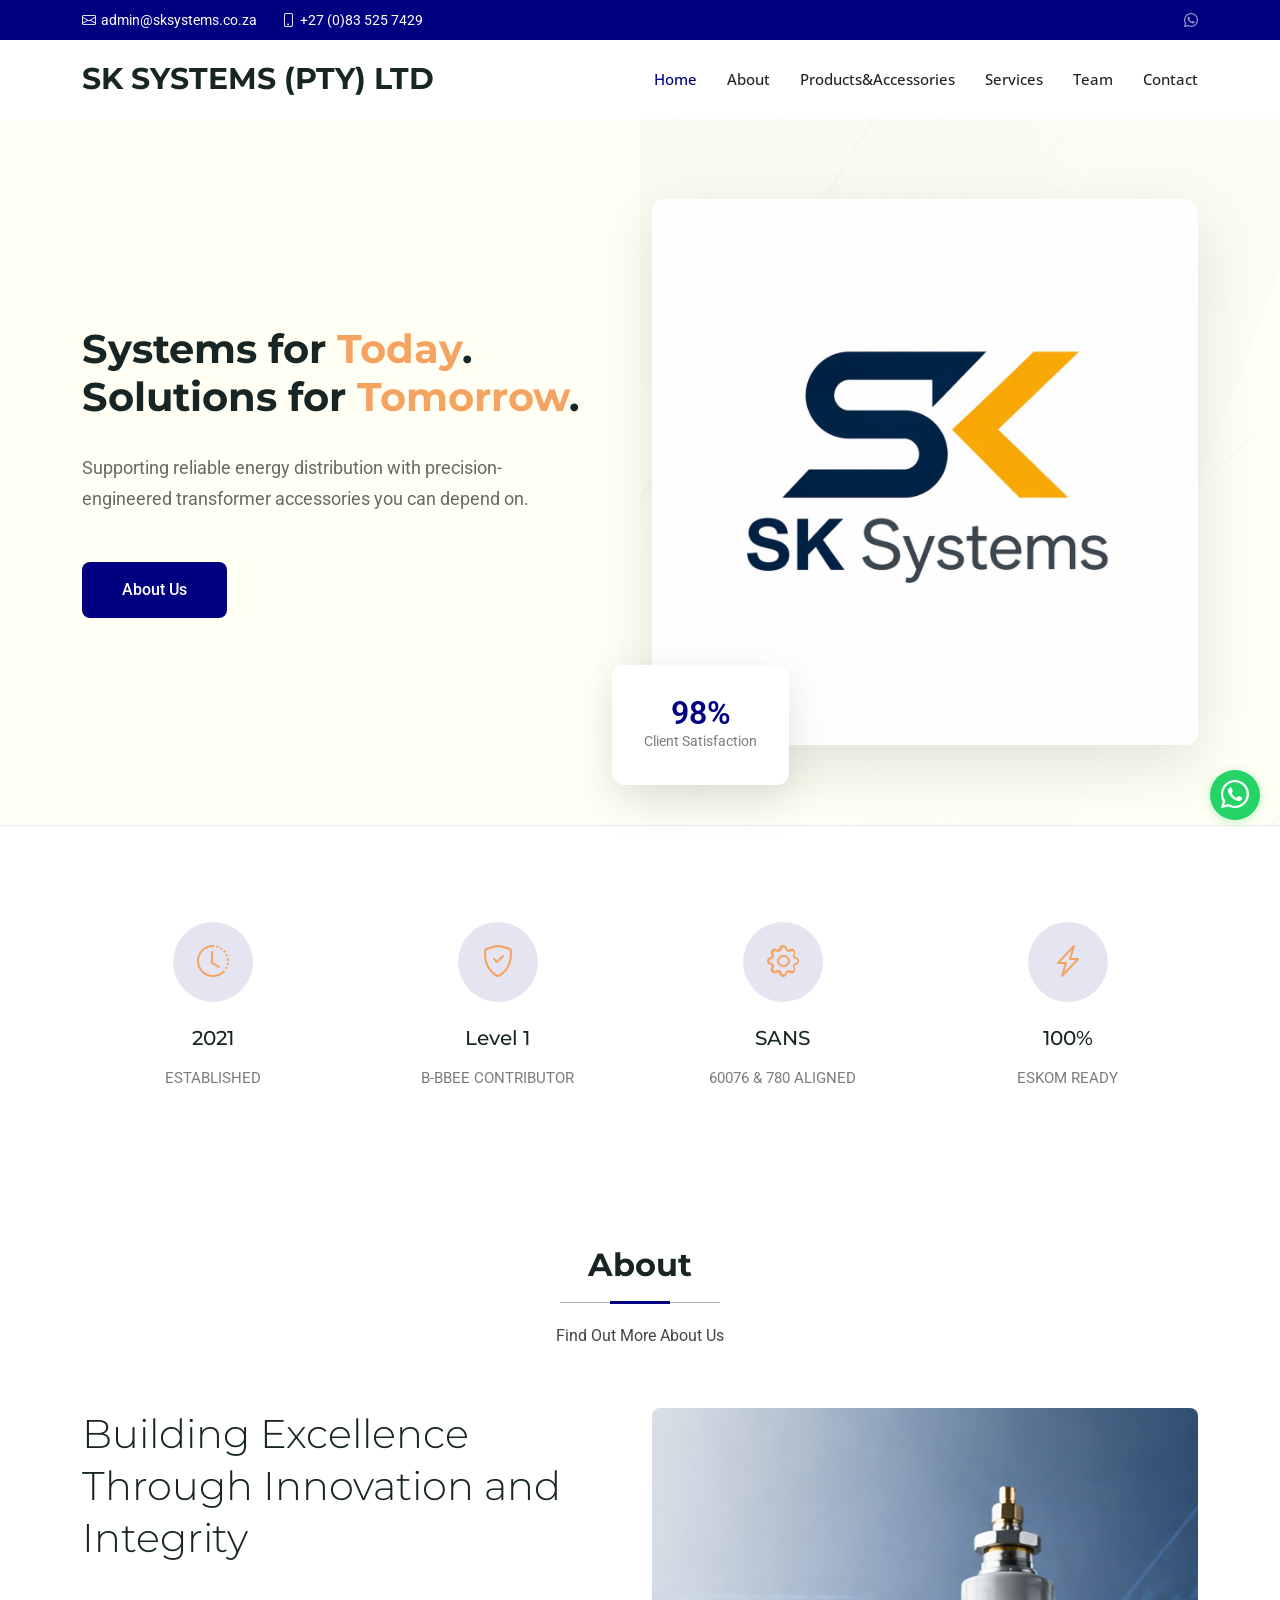
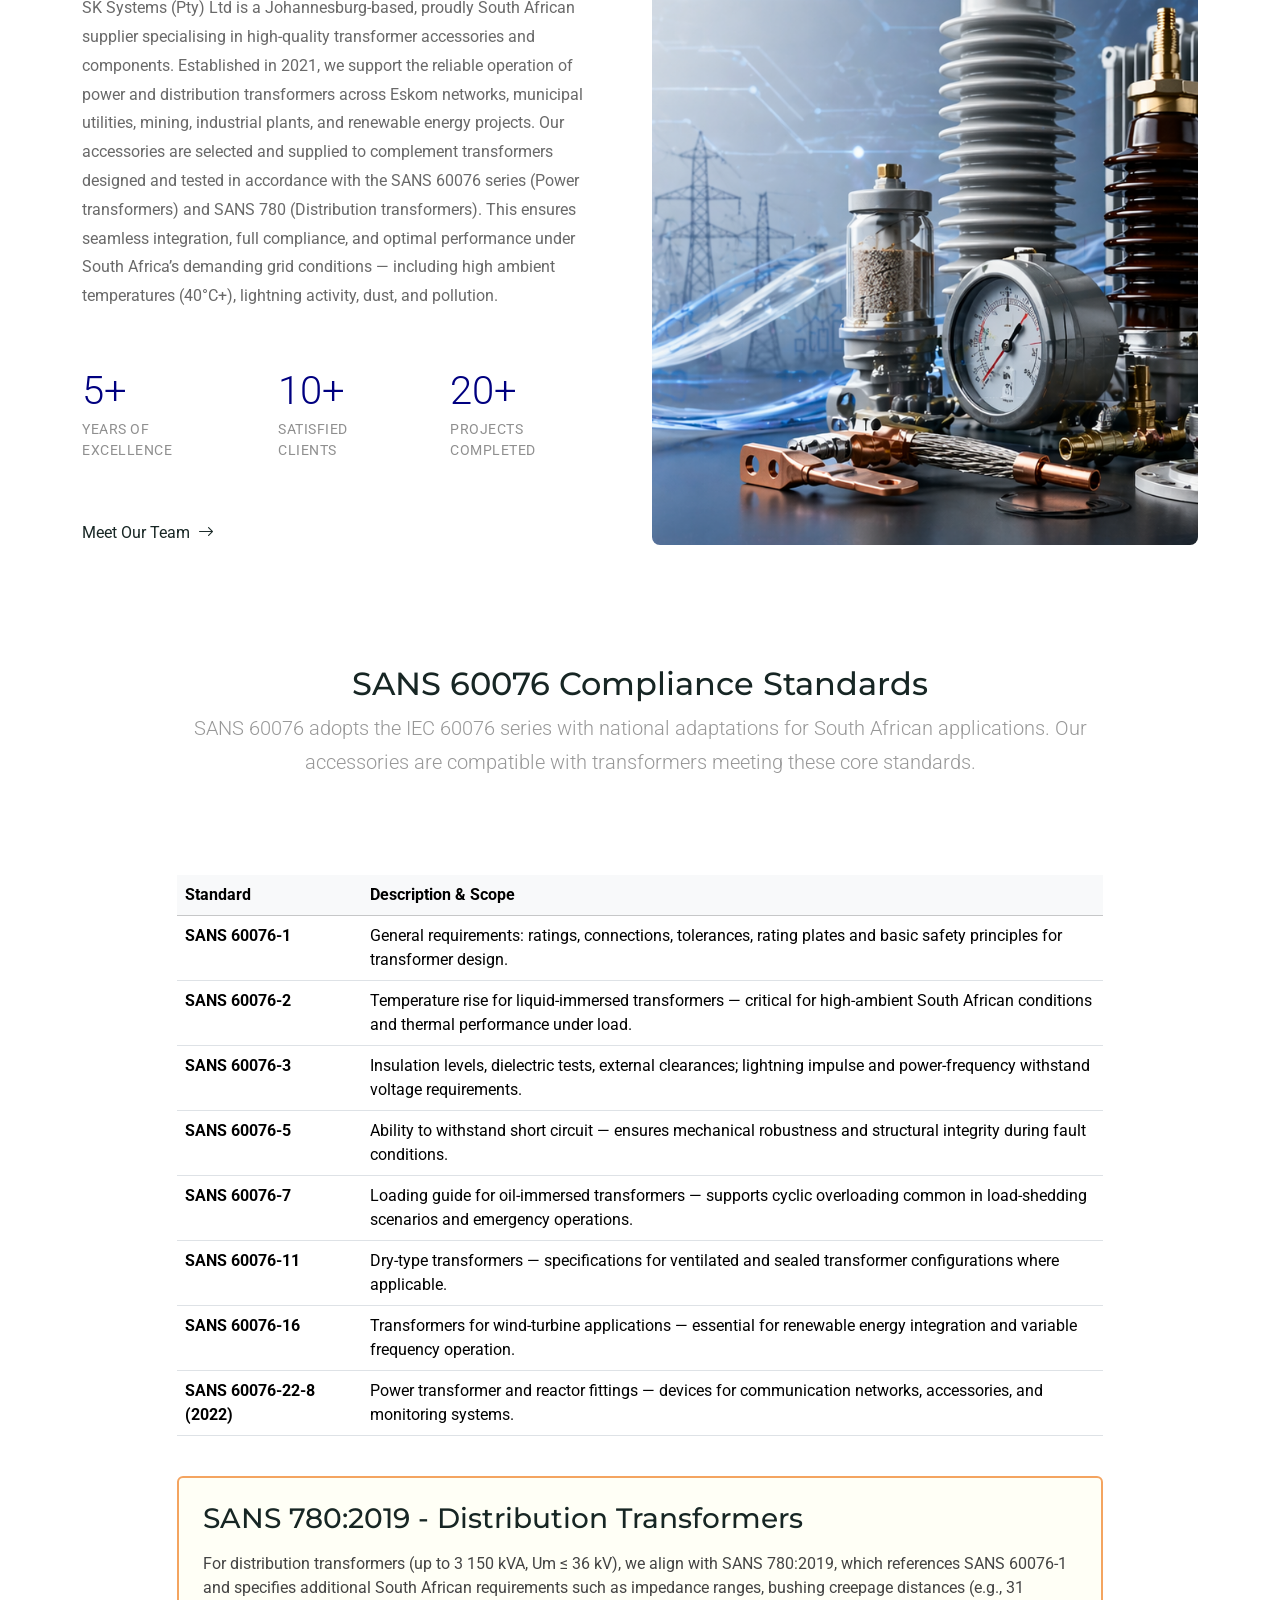
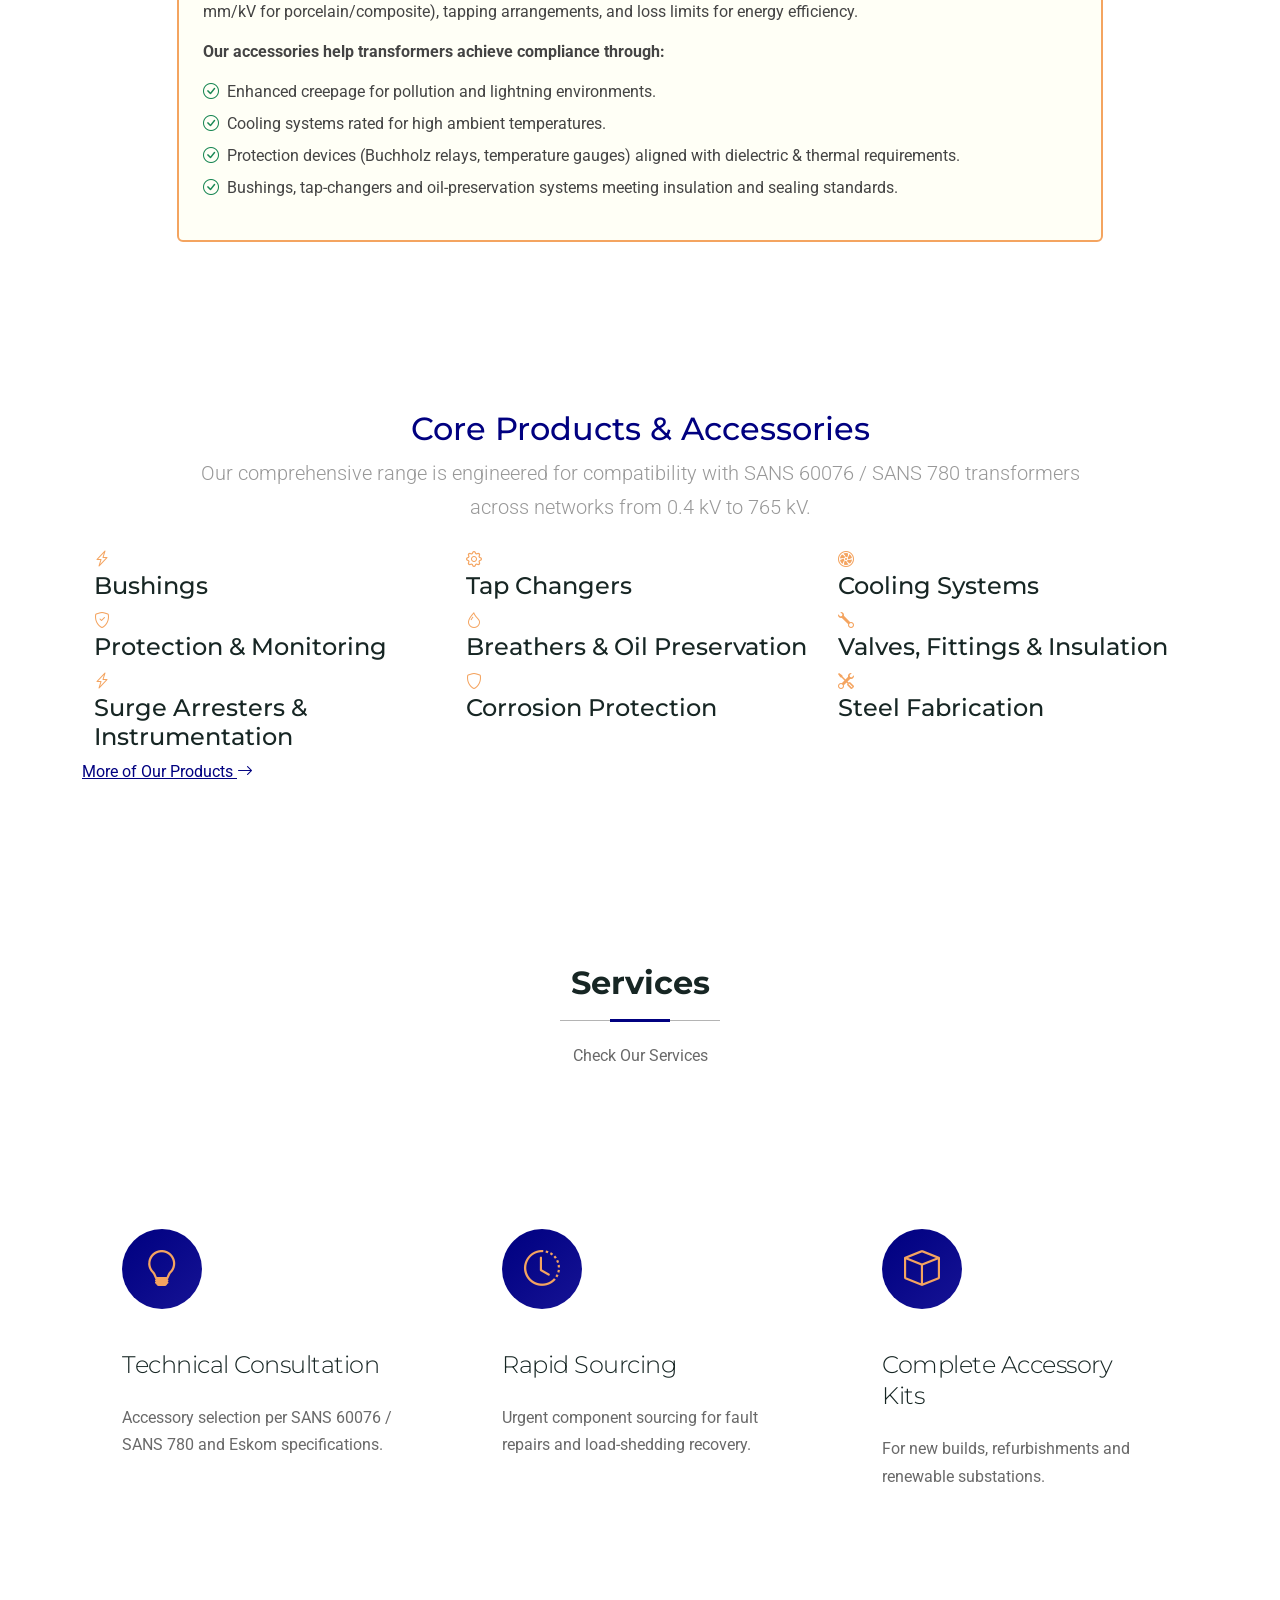
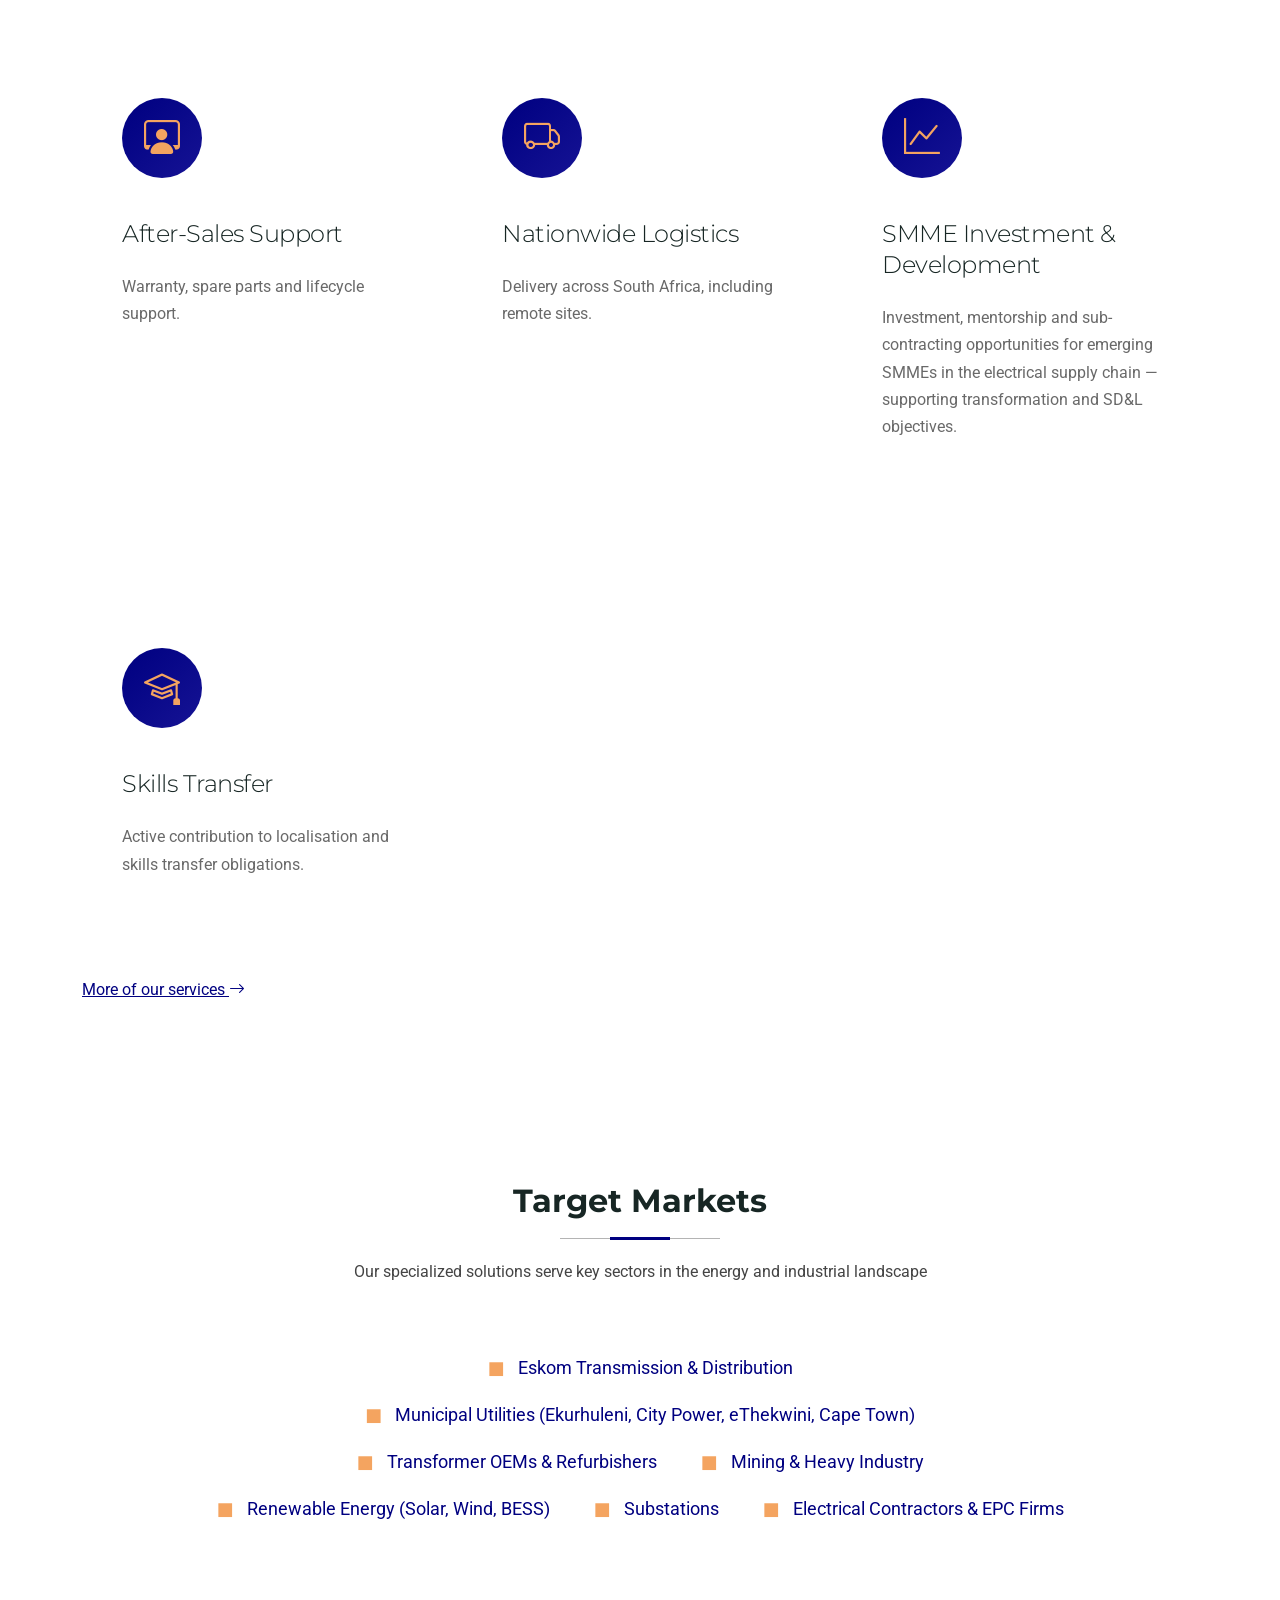
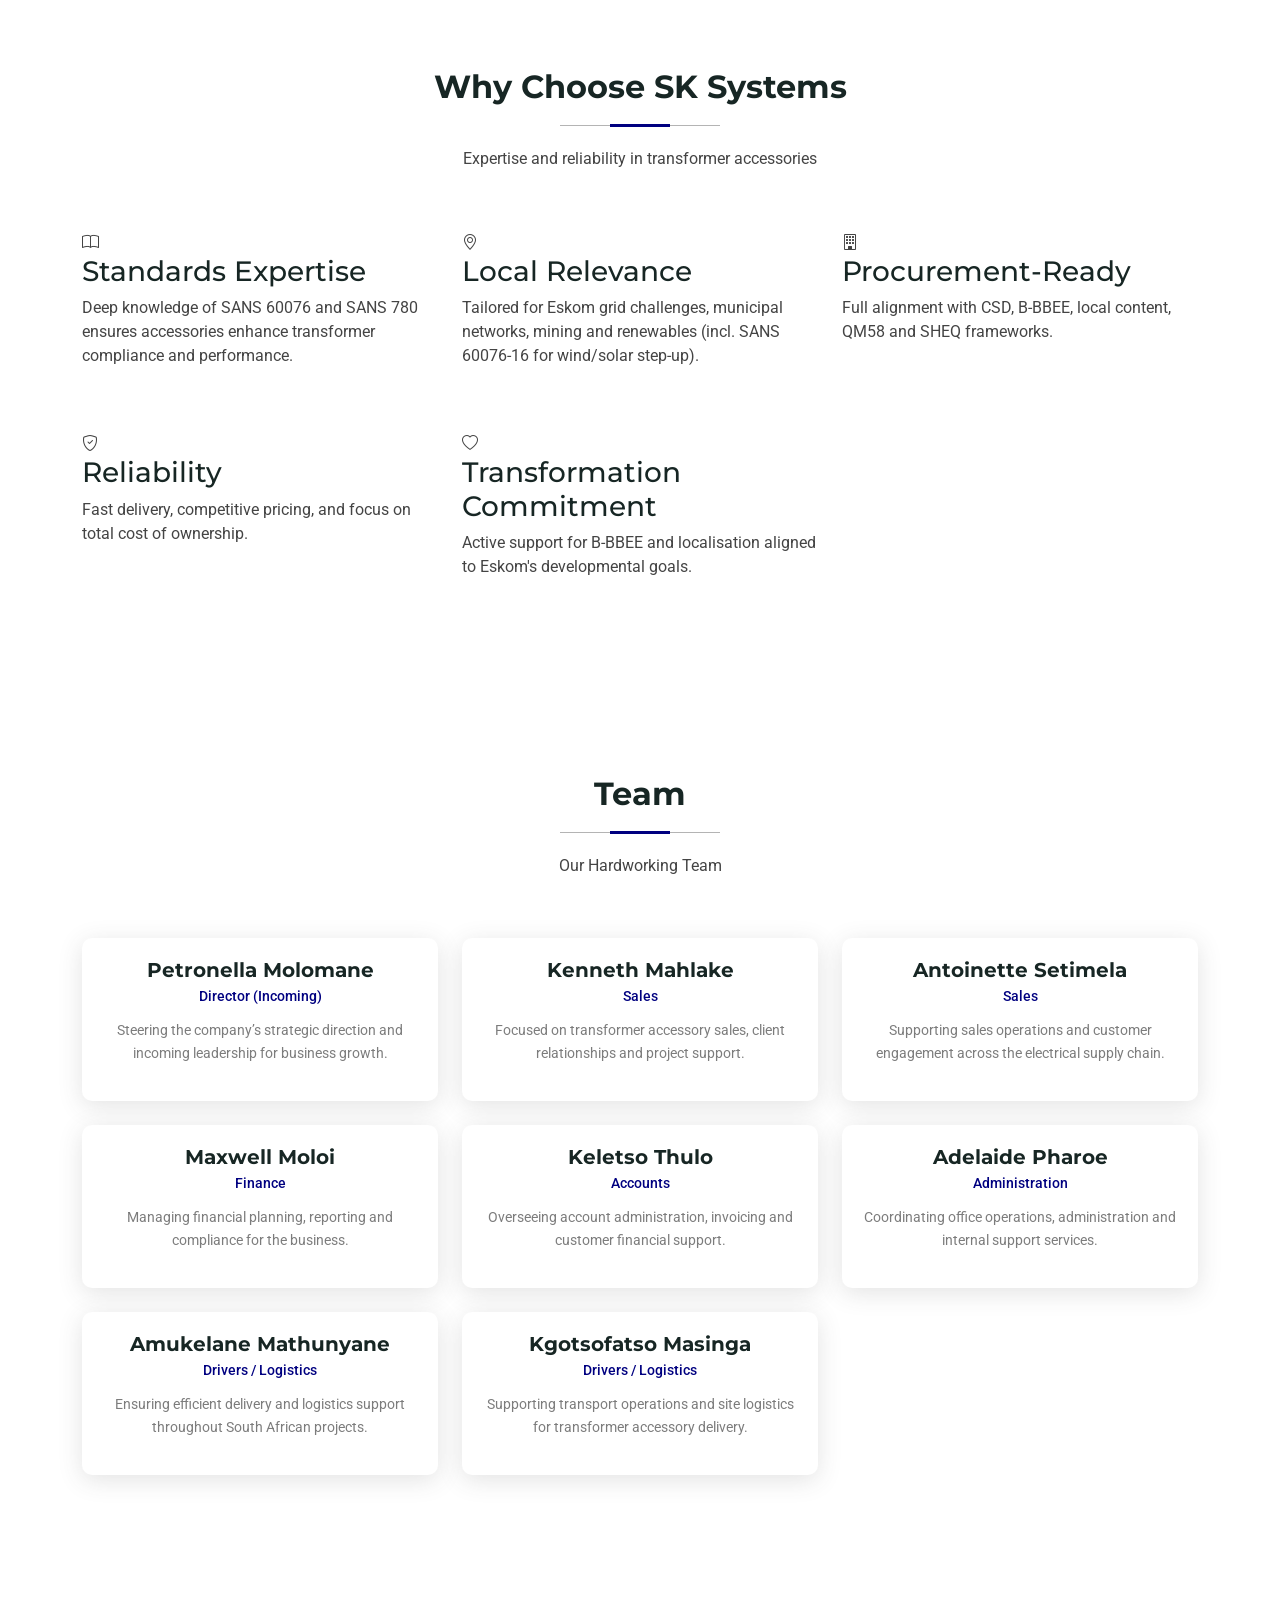
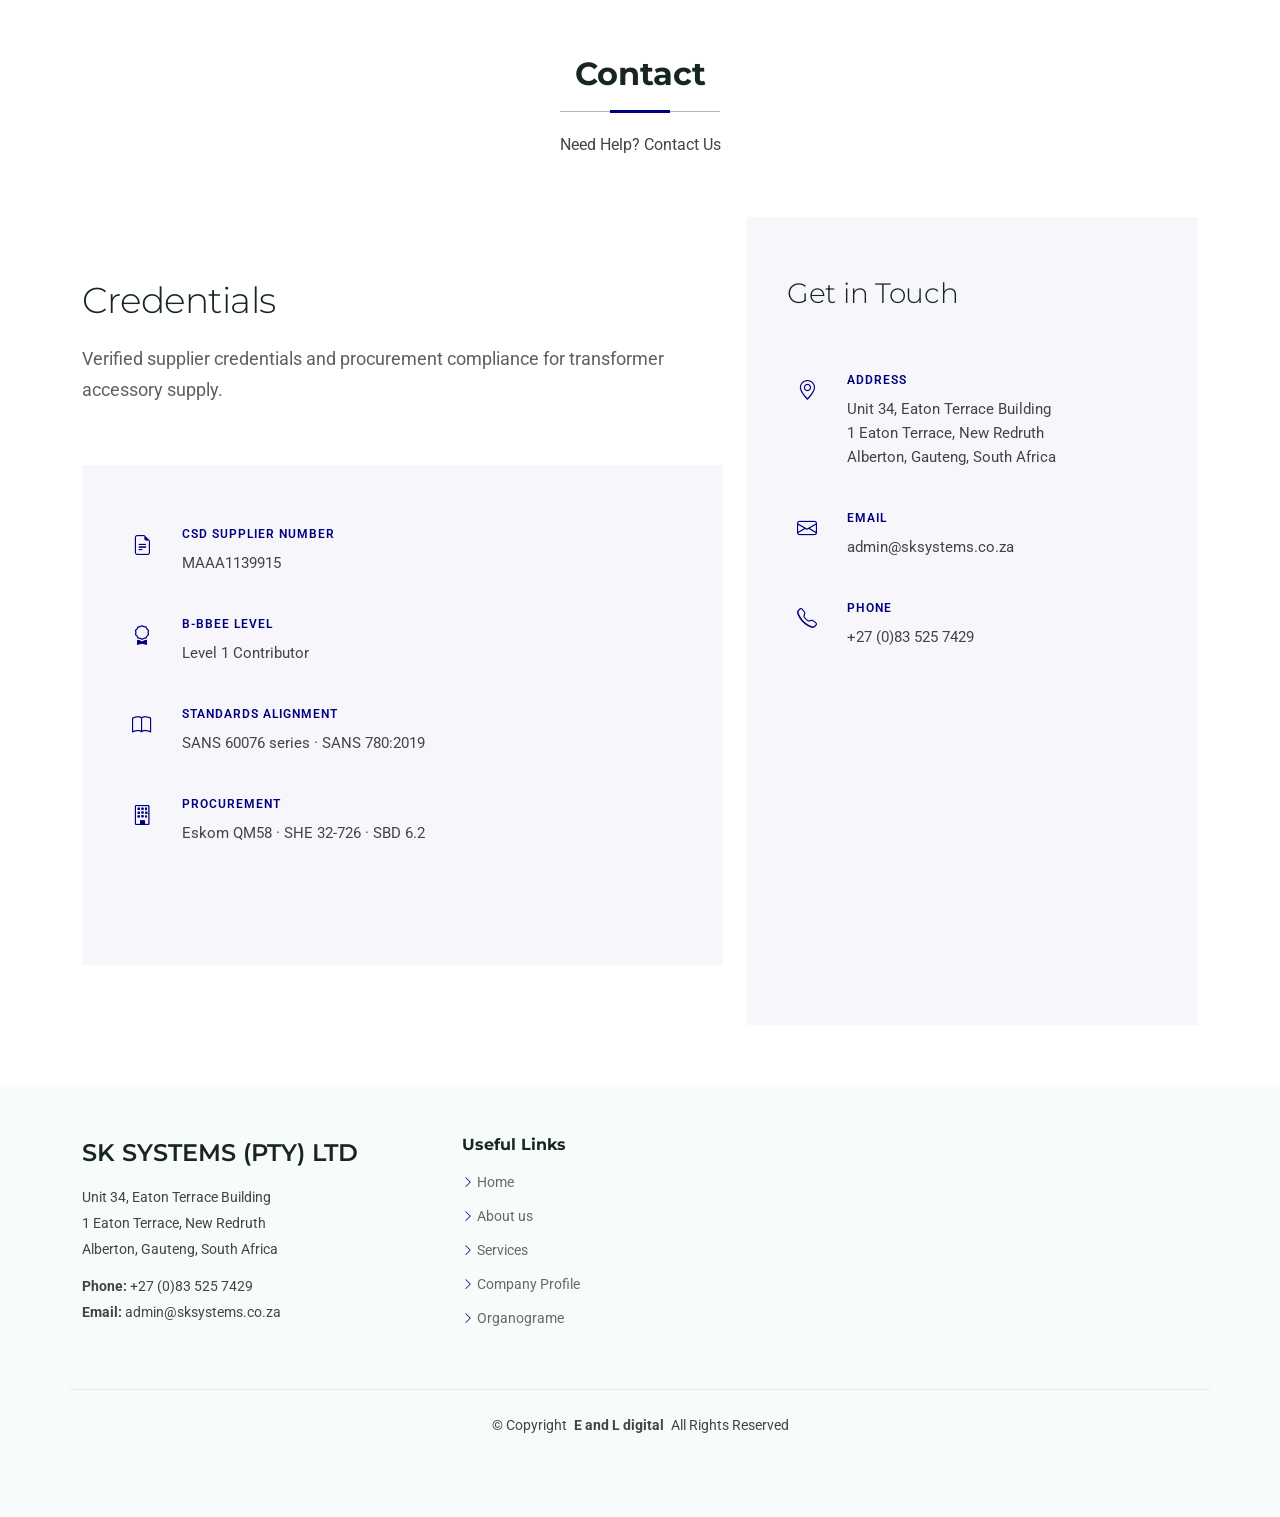
==== commit fbdc9a24: "Edits" ====
--- a/index.html
+++ b/index.html
@@ -1768,34 +1768,6 @@
                     <p>+27 (0)83 525 7429</p>
                   </div>
                 </div>
-
-                <!--div class="contact-method" data-aos="fade-in" data-aos-delay="500">
-                  <div class="contact-icon">
-                    <i class="bi bi-globe"></i>
-                  </div>
-                  <div class="contact-details">
-                    <span class="method-label">Website</span>
-                    <p>www.sksystems.co.za</p>
-                  </div>
-                </div-->
-              </div>
-
-              <div class="connect-section" data-aos="fade-up" data-aos-delay="550">
-                <span class="connect-label">Connect with us</span>
-                <div class="social-links">
-                  <a href="#" class="social-link">
-                    <i class="bi bi-linkedin"></i>
-                  </a>
-                  <a href="#" class="social-link">
-                    <i class="bi bi-twitter-x"></i>
-                  </a>
-                  <a href="#" class="social-link">
-                    <i class="bi bi-instagram"></i>
-                  </a>
-                  <a href="#" class="social-link">
-                    <i class="bi bi-facebook"></i>
-                  </a>
-                </div>
               </div>
             </div>
           </div>
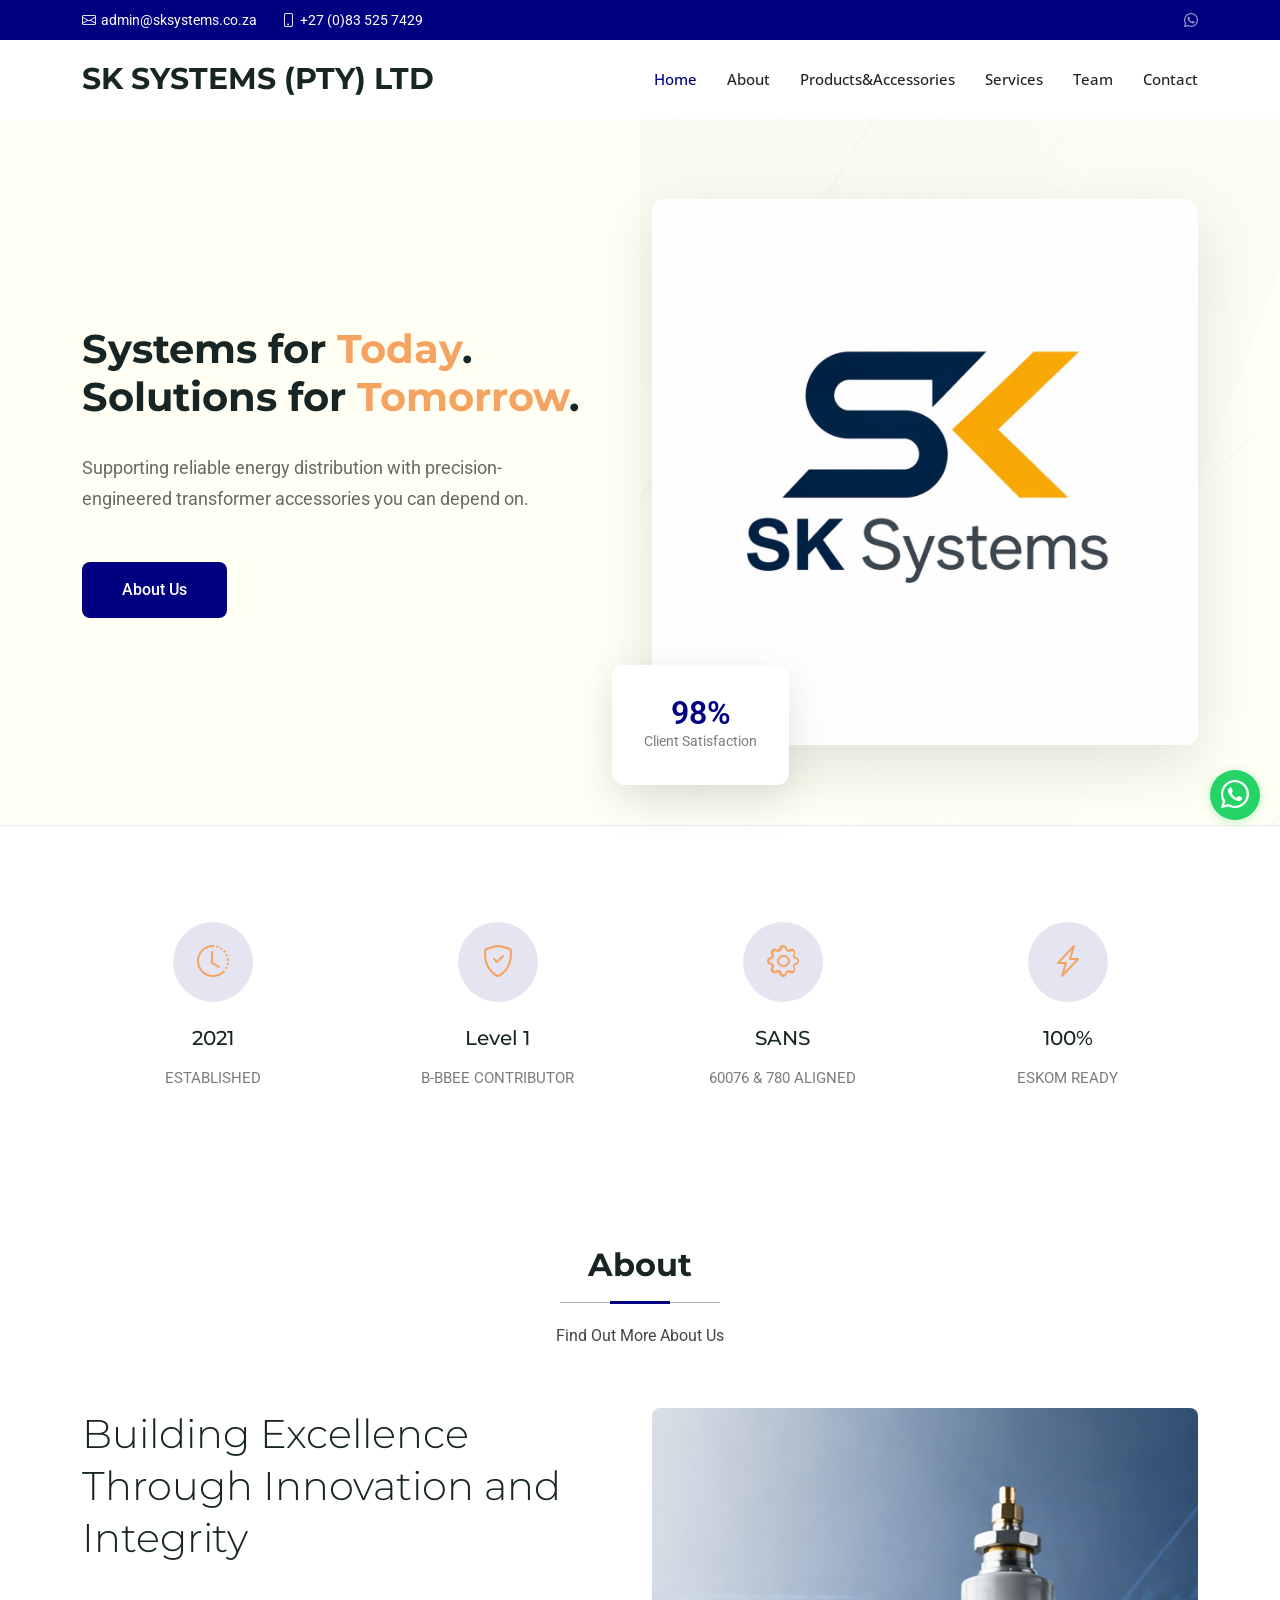
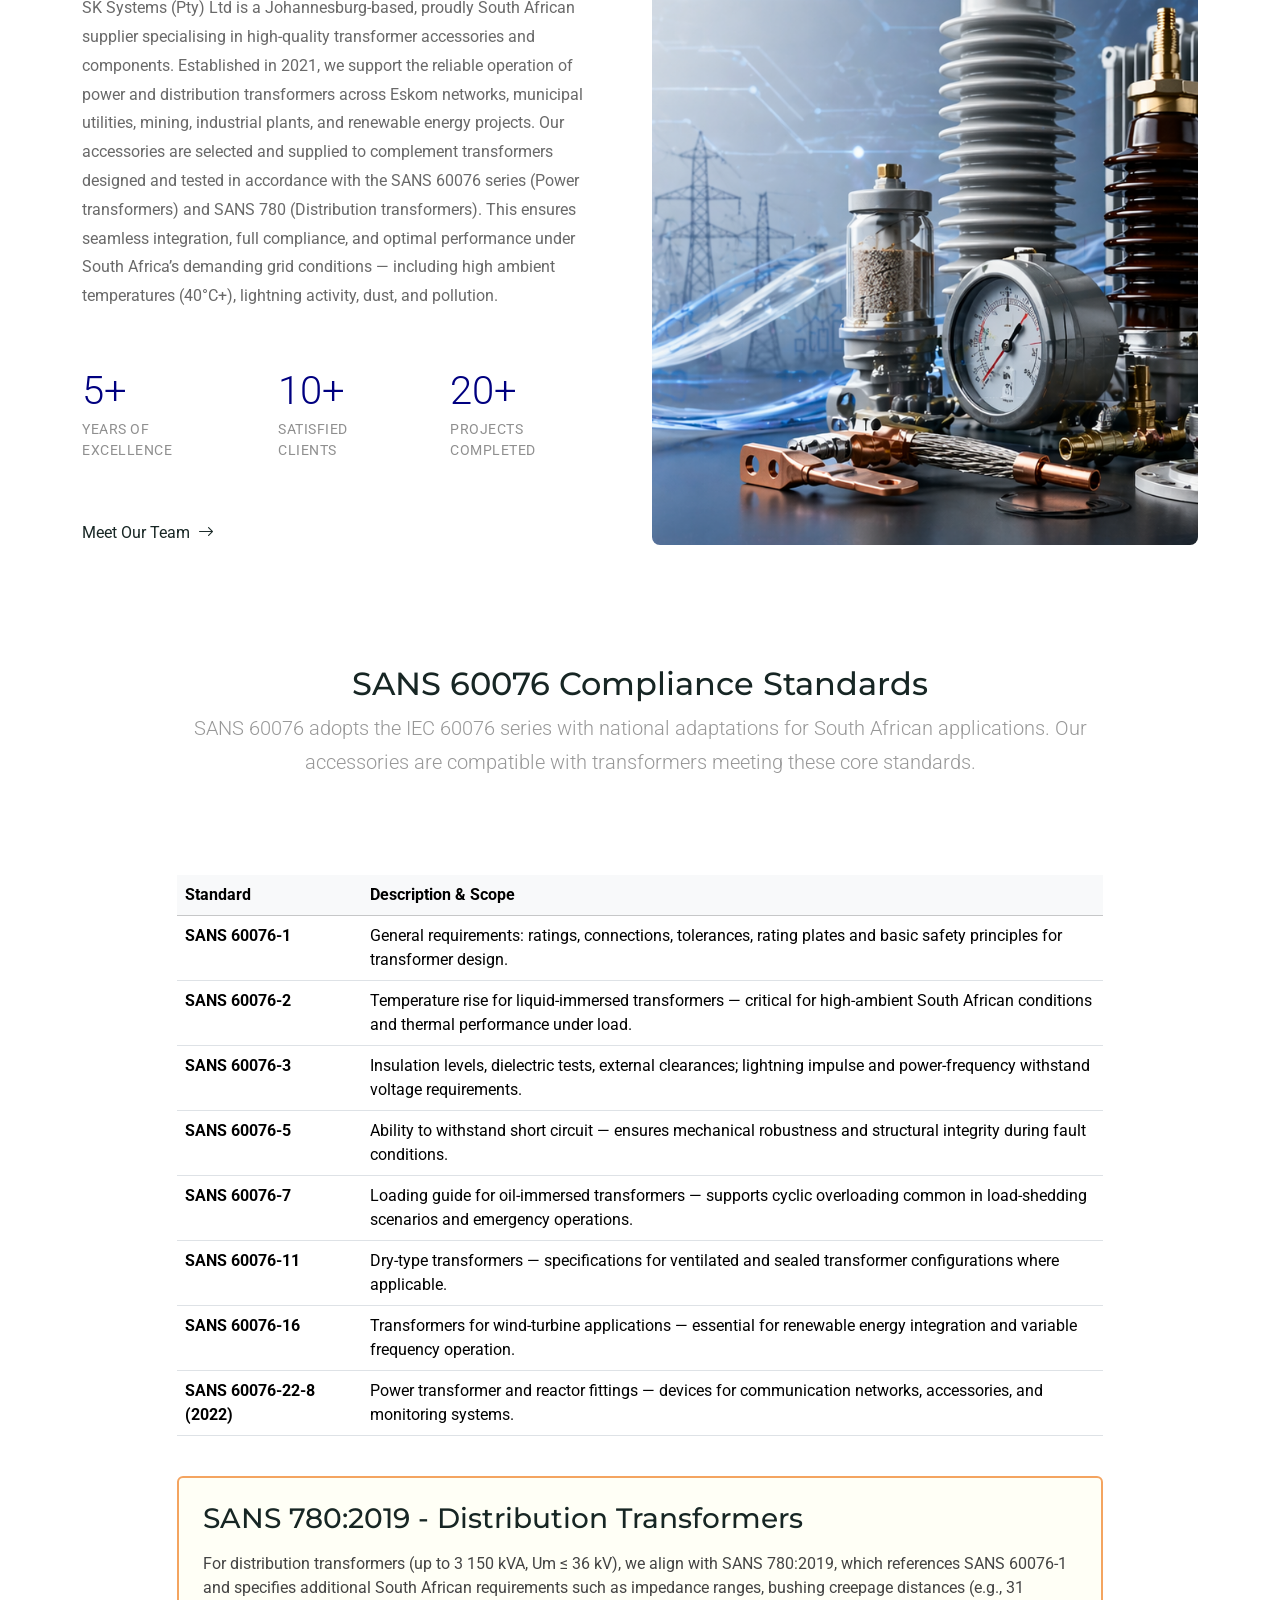
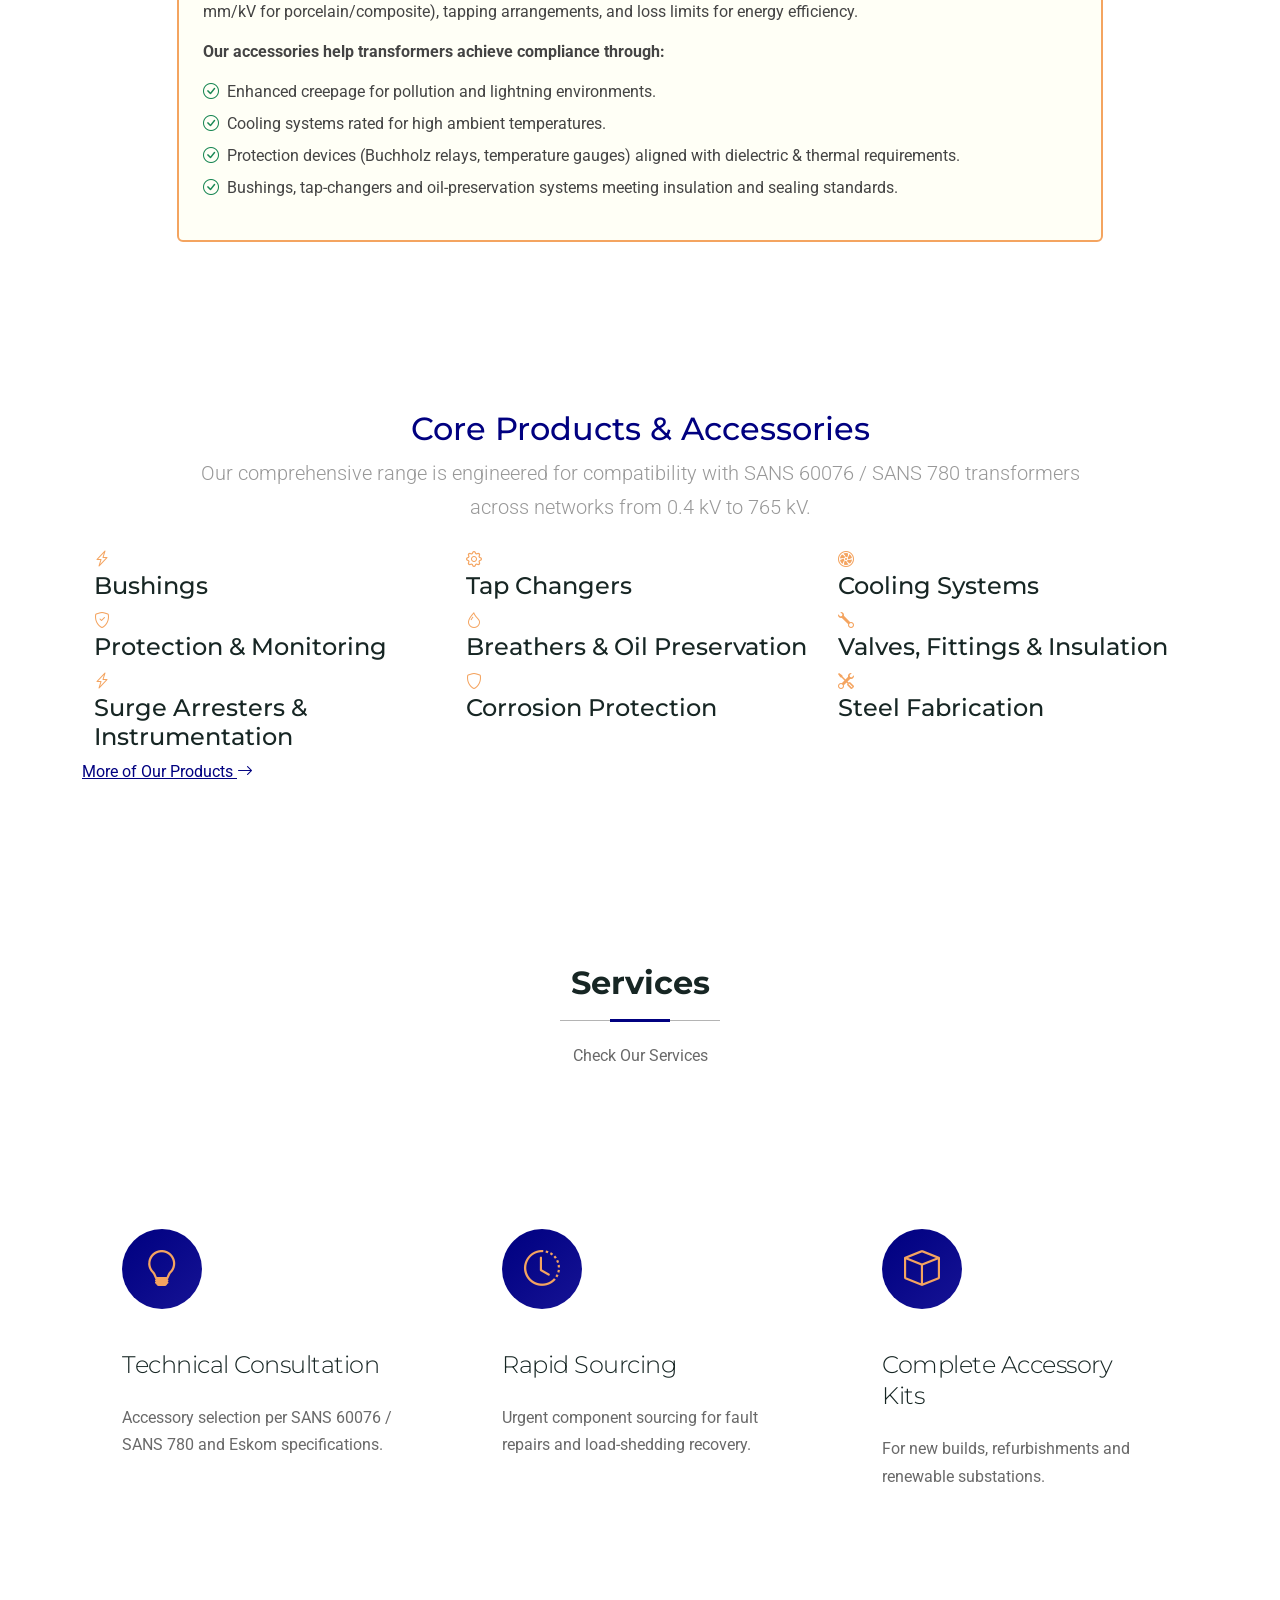
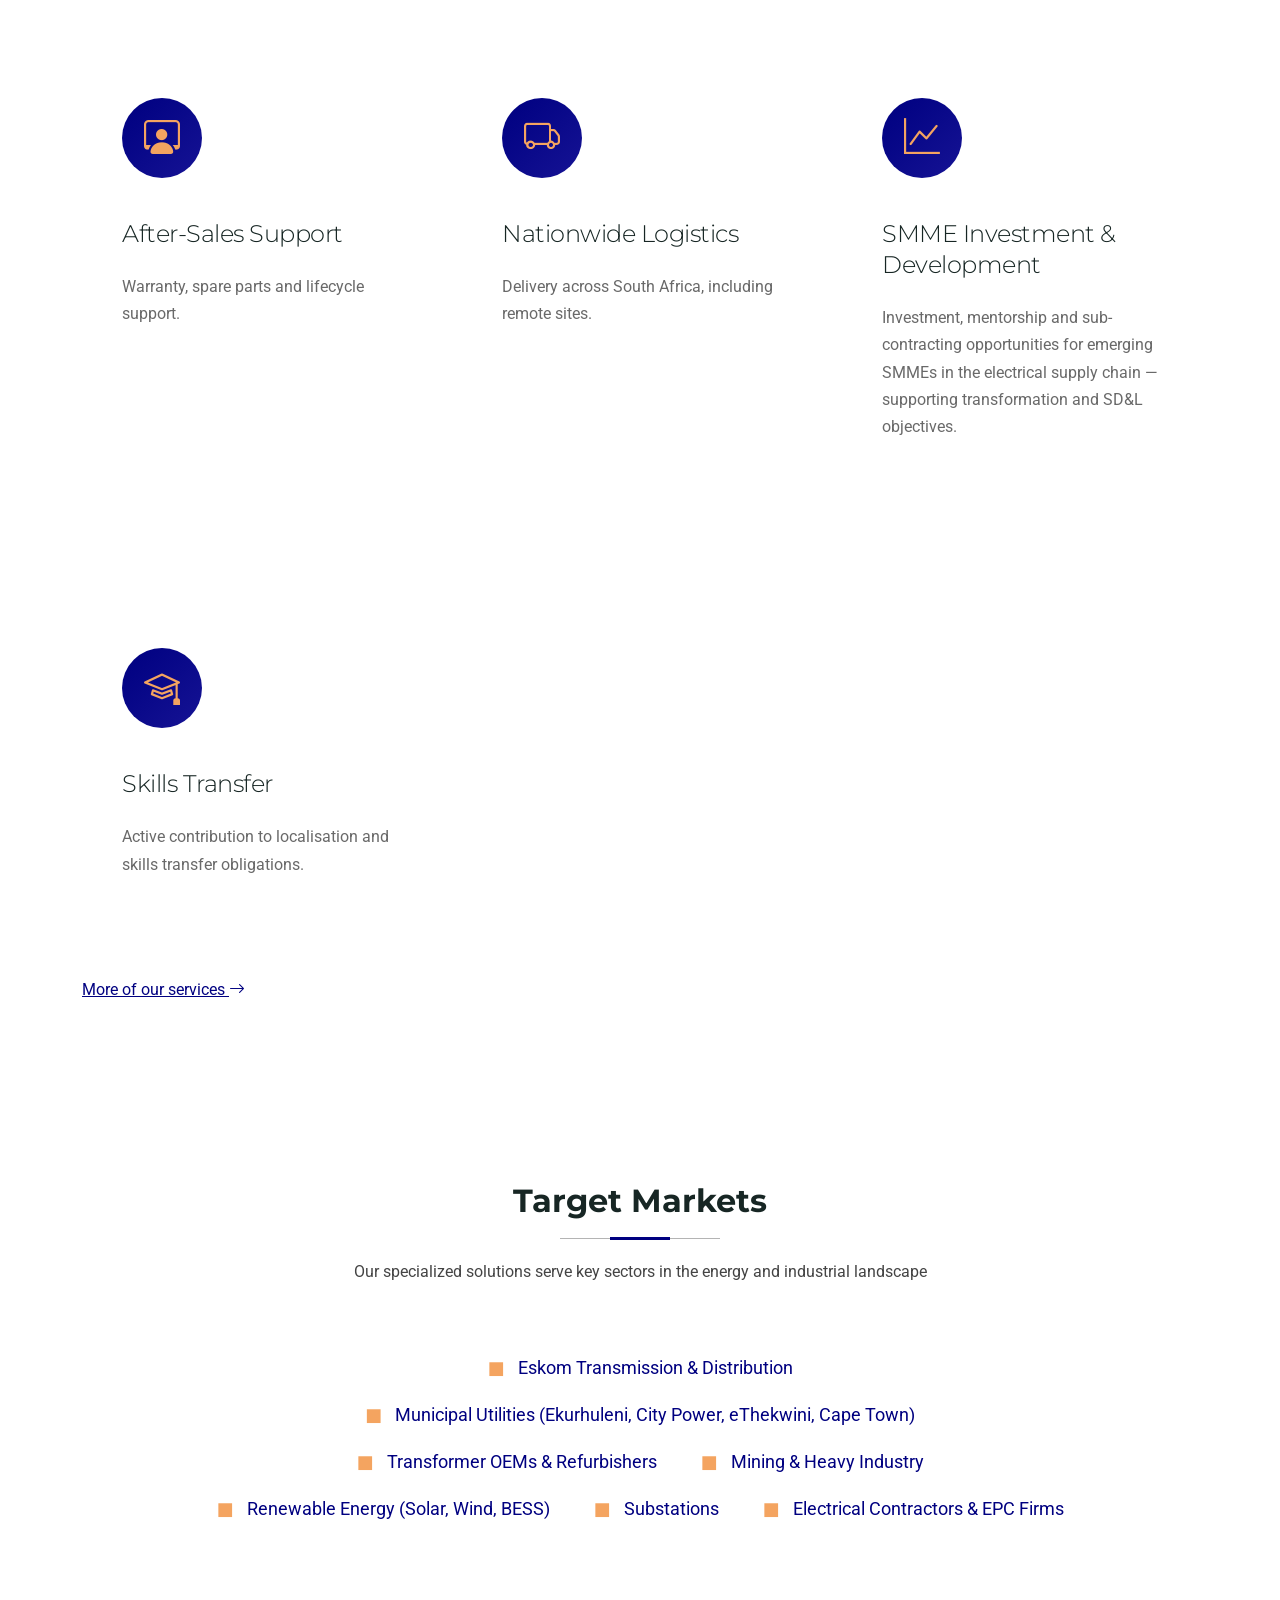
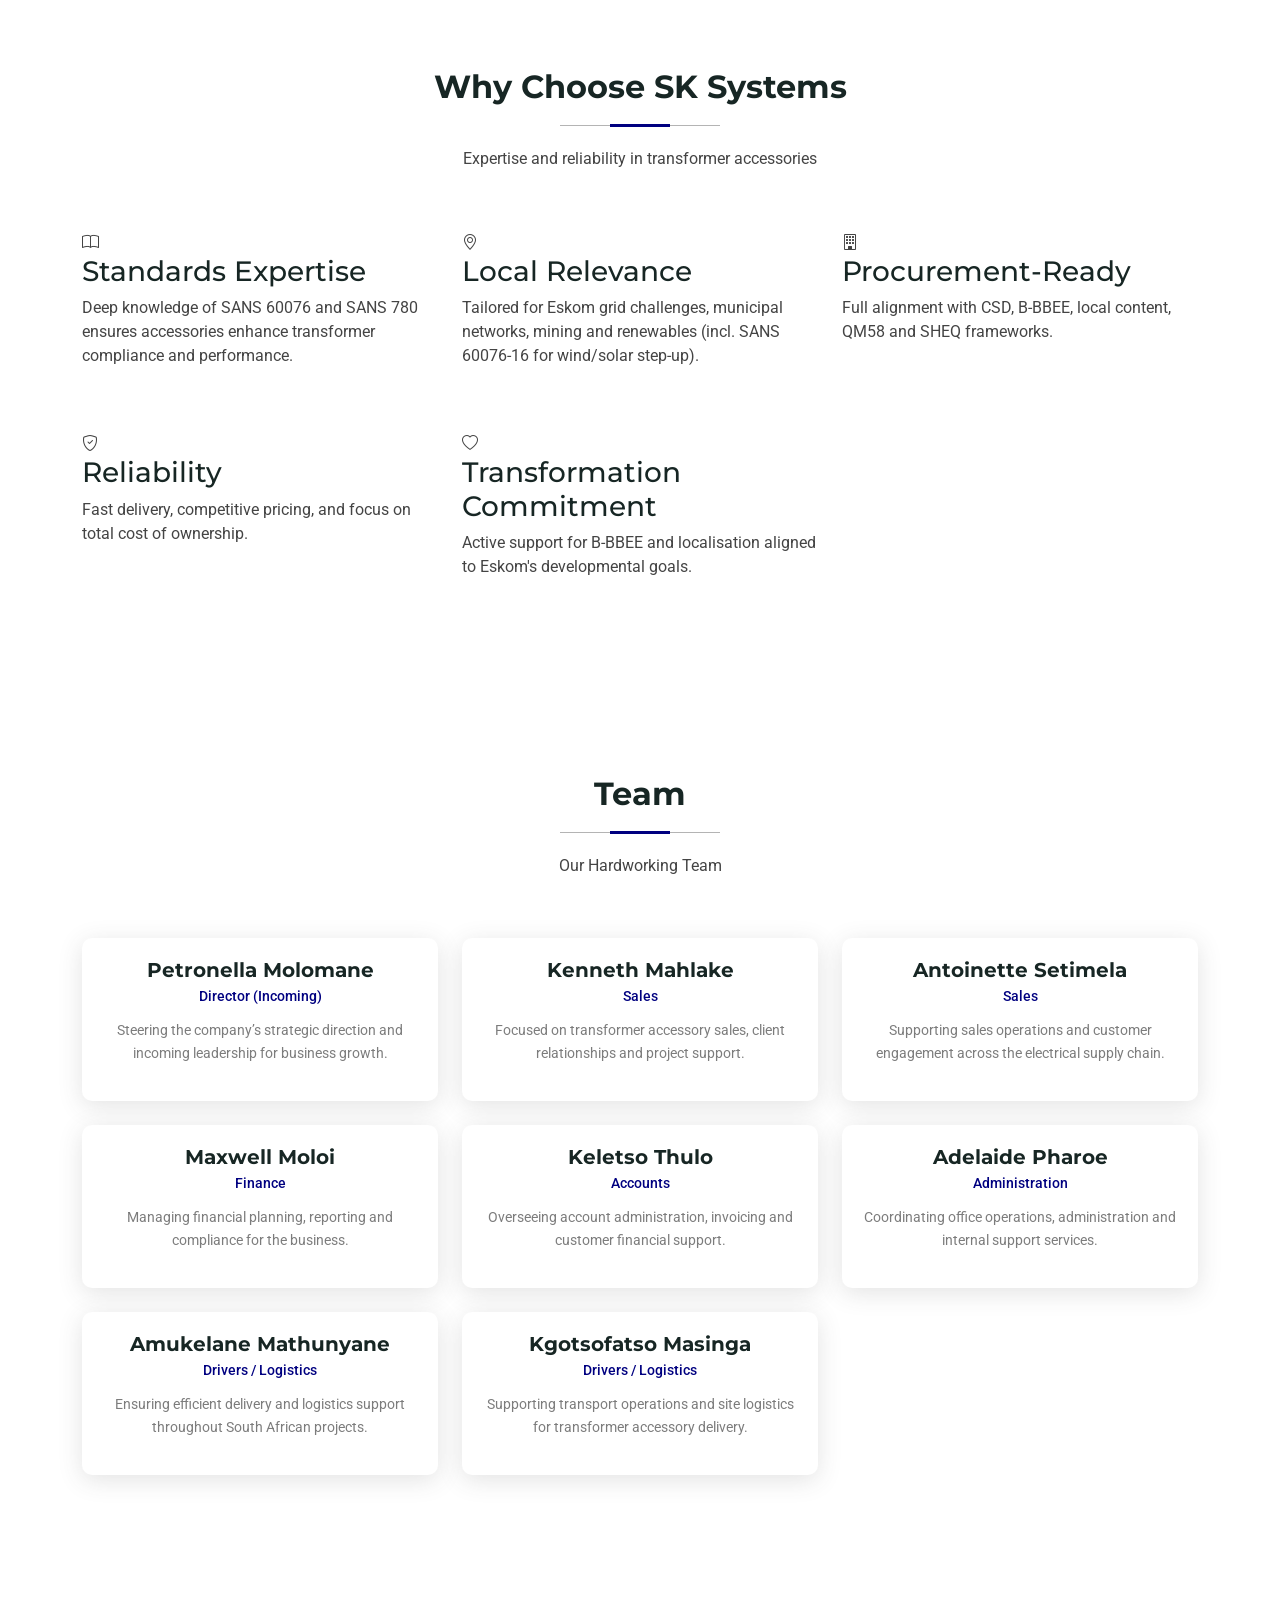
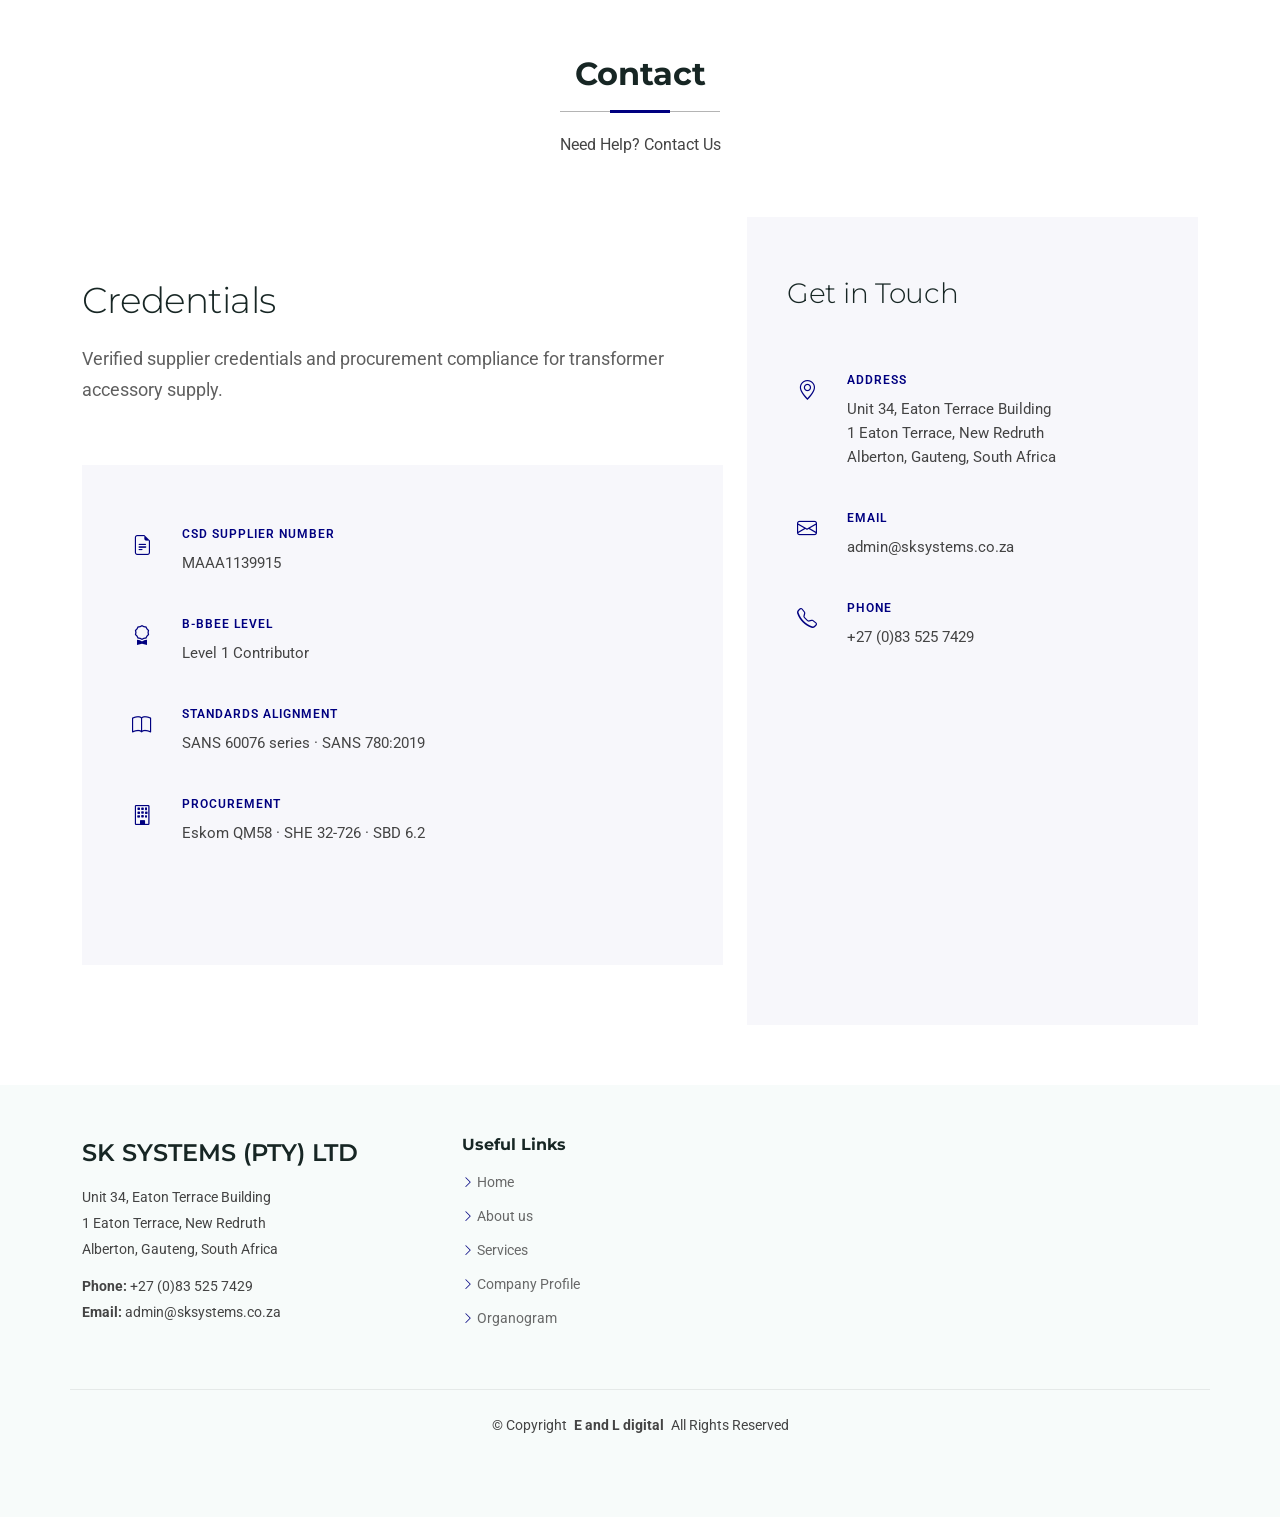
==== commit 896a86df: "Services edit and pdf edit" ====
--- a/index.html
+++ b/index.html
@@ -1818,7 +1818,7 @@
             <li><i class="bi bi-chevron-right"></i> <a href="index.html#about">About us</a></li>
             <li><i class="bi bi-chevron-right"></i> <a href="index.html#services">Services</a></li>
             <li><i class="bi bi-chevron-right"></i> <a href="forms/SK_Systems_Company_Profile.pdf" target="_blank">Company Profile</a></li>
-            <li><i class="bi bi-chevron-right"></i> <a href="forms/SK_Systems_Organograme.pdf" target="_blank">Organograme</a></li>
+            <li><i class="bi bi-chevron-right"></i> <a href="forms/SK_Systems_Organogram.pdf" target="_blank">Organogram</a></li>
           </ul>
         </div>
 
